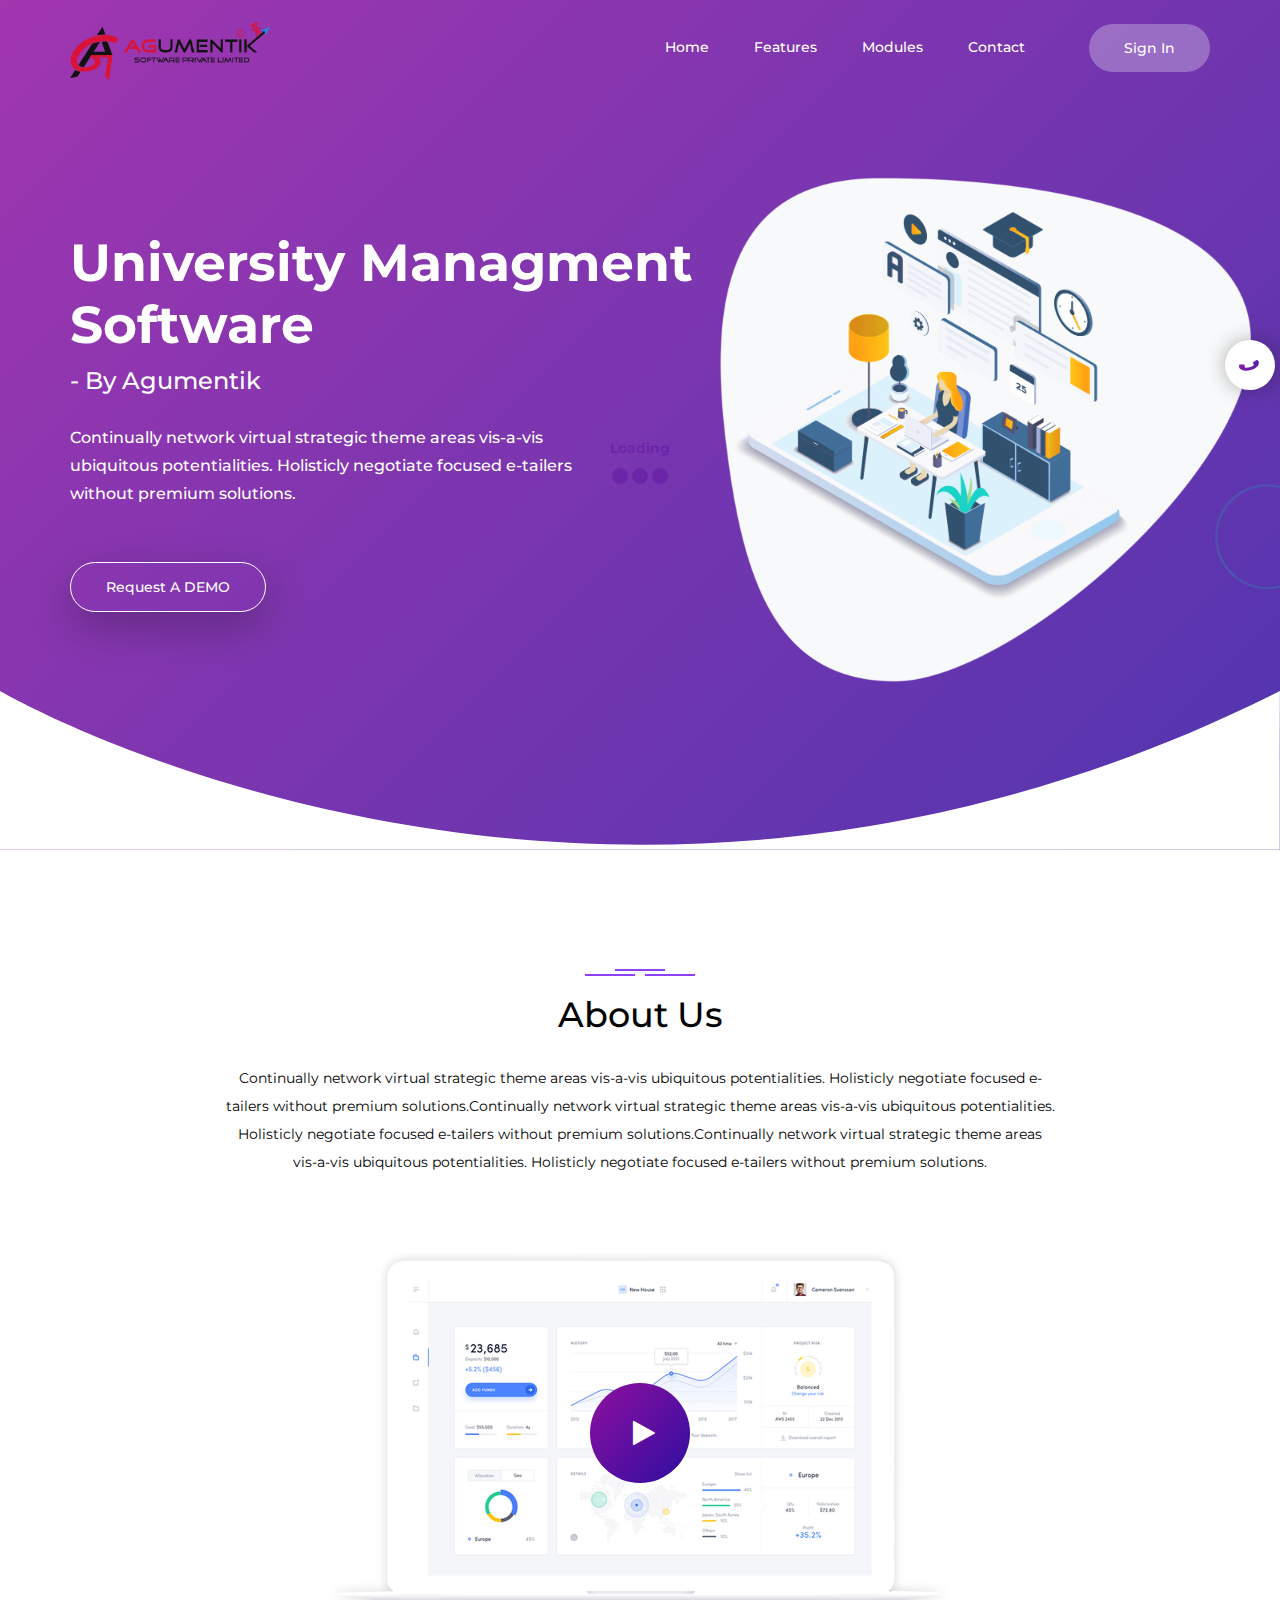
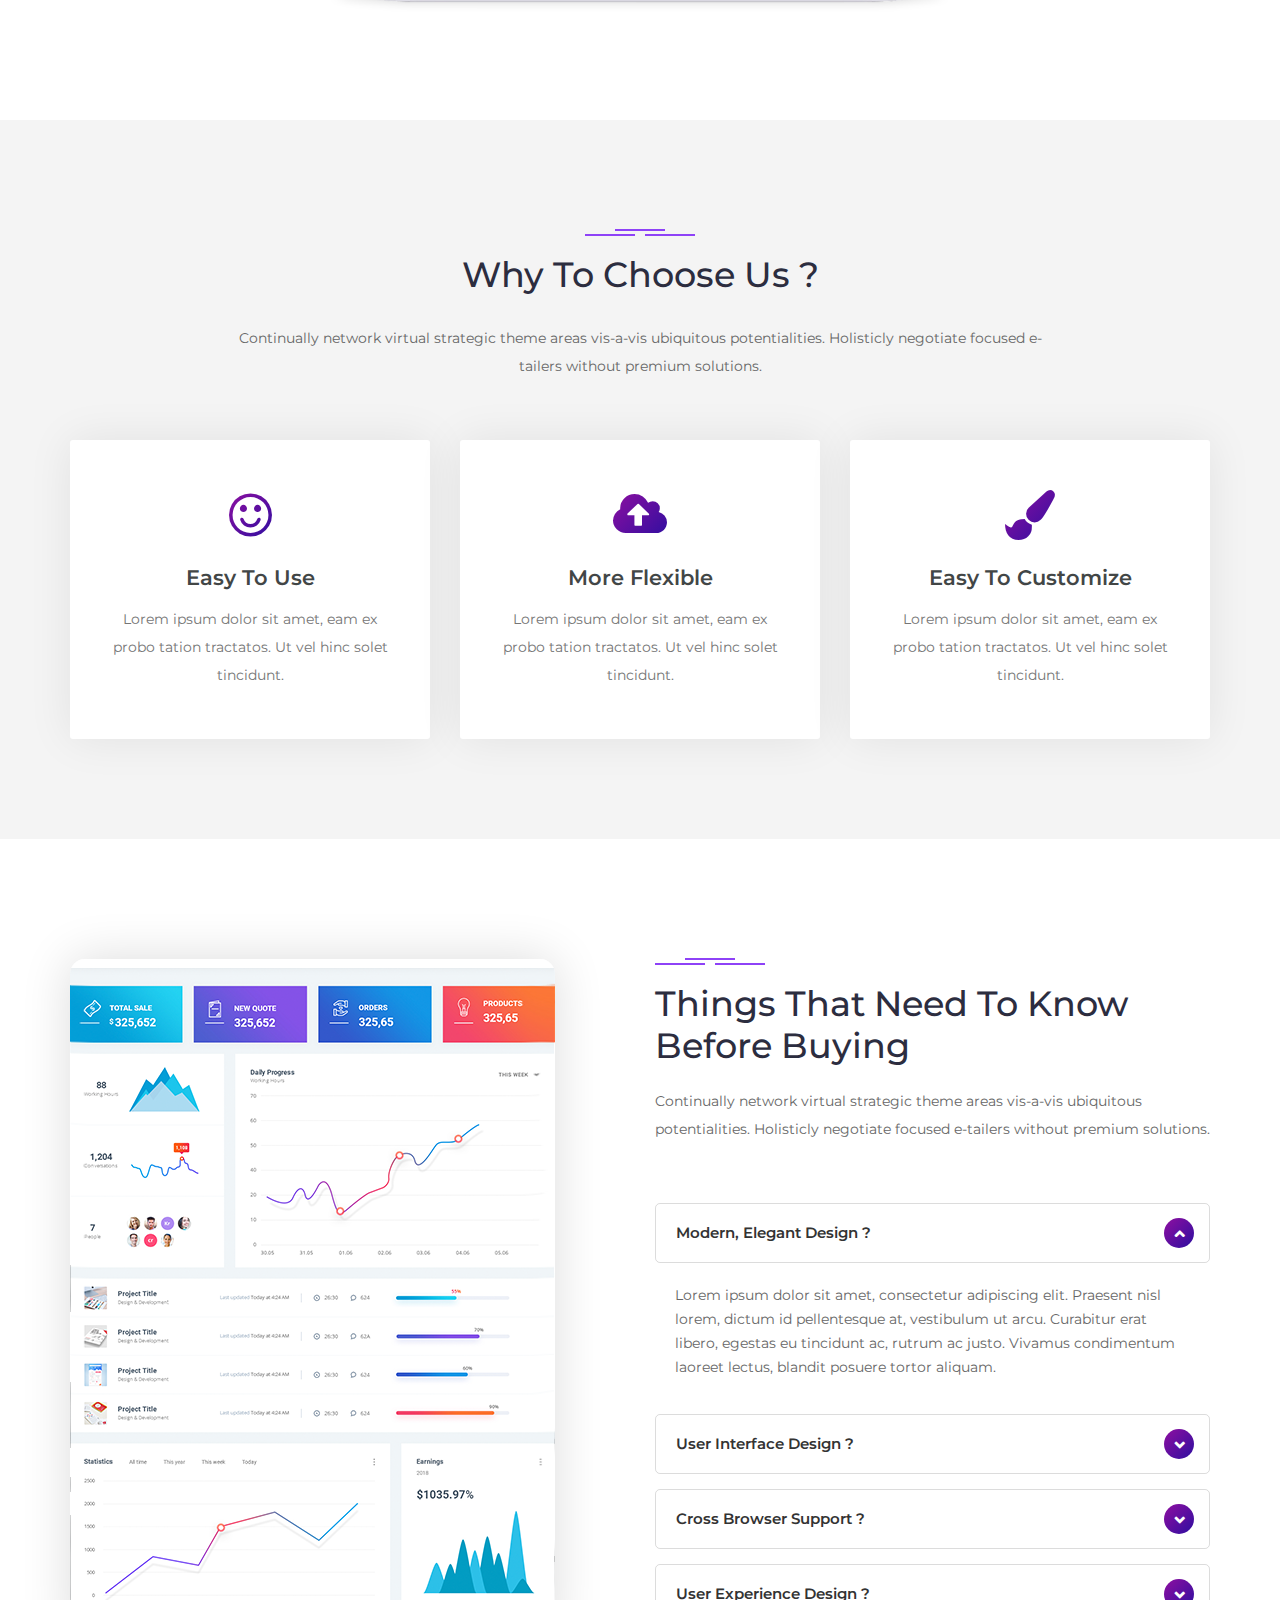
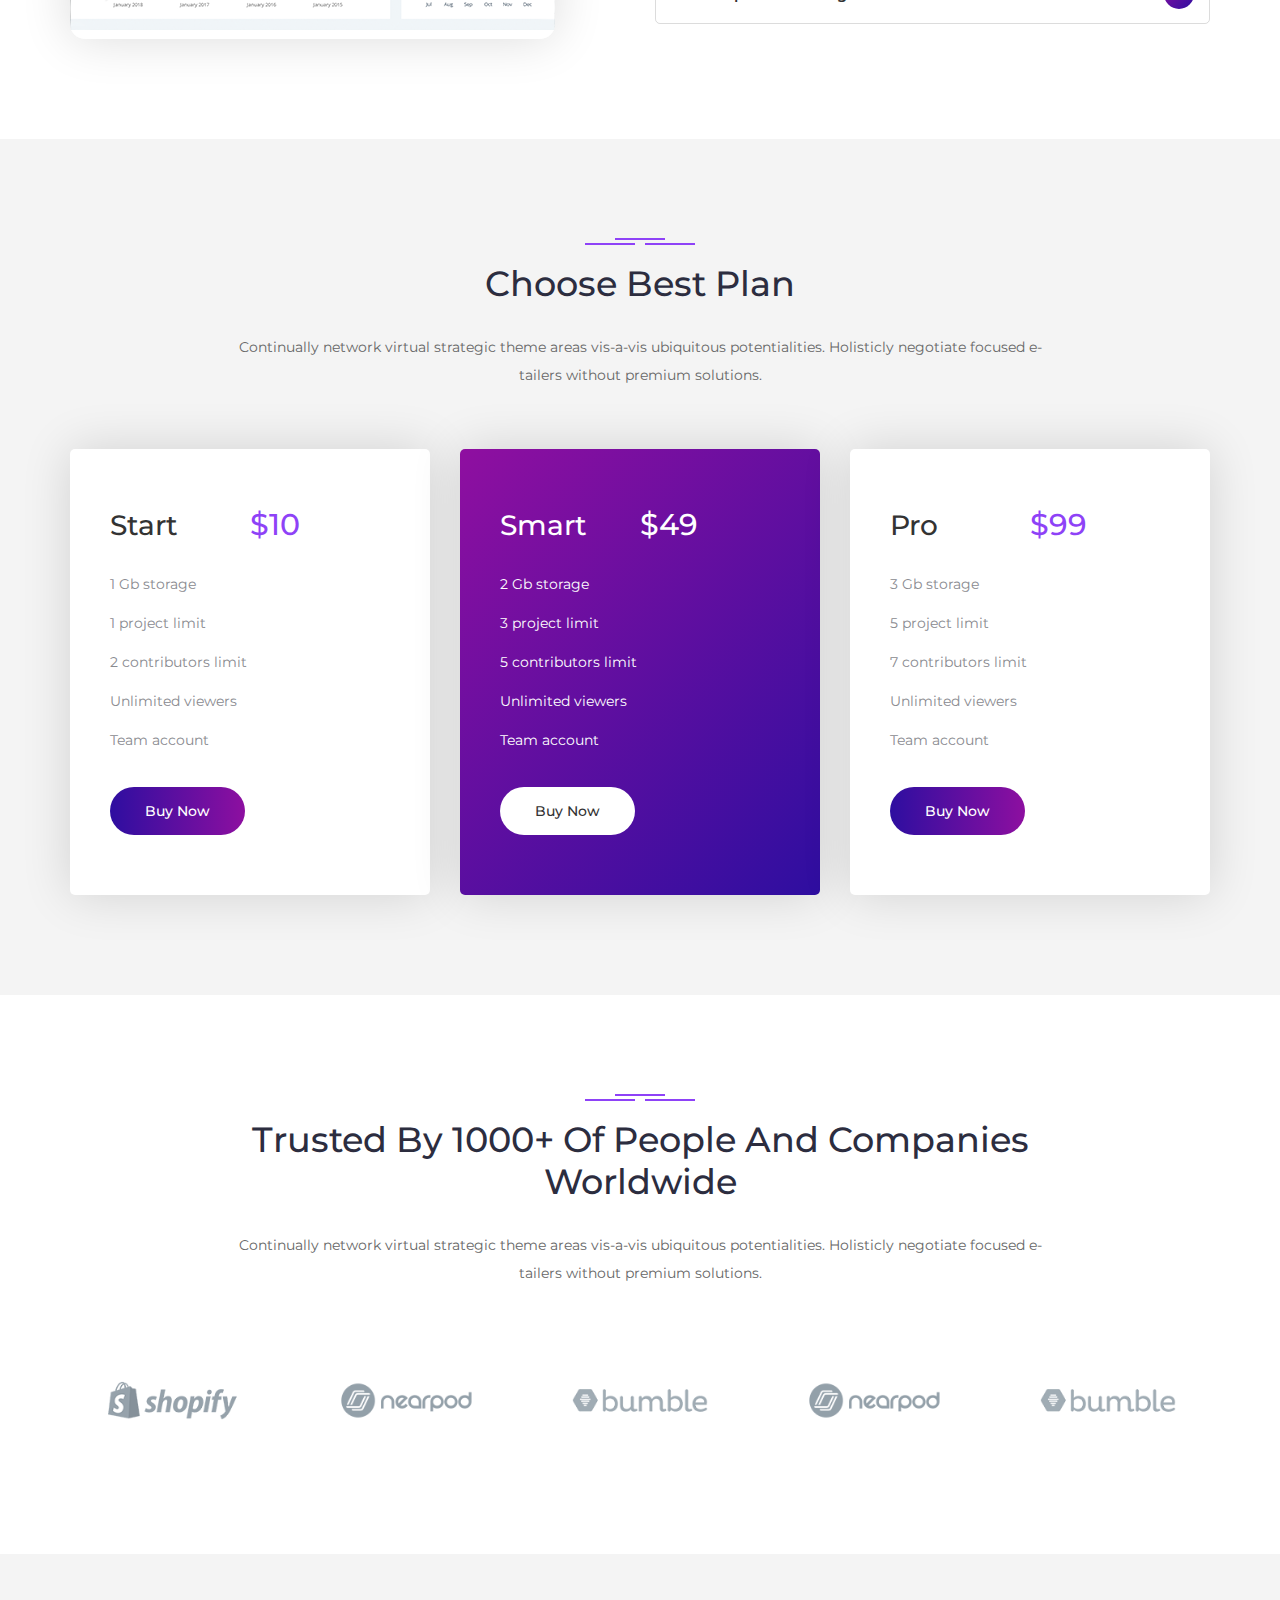
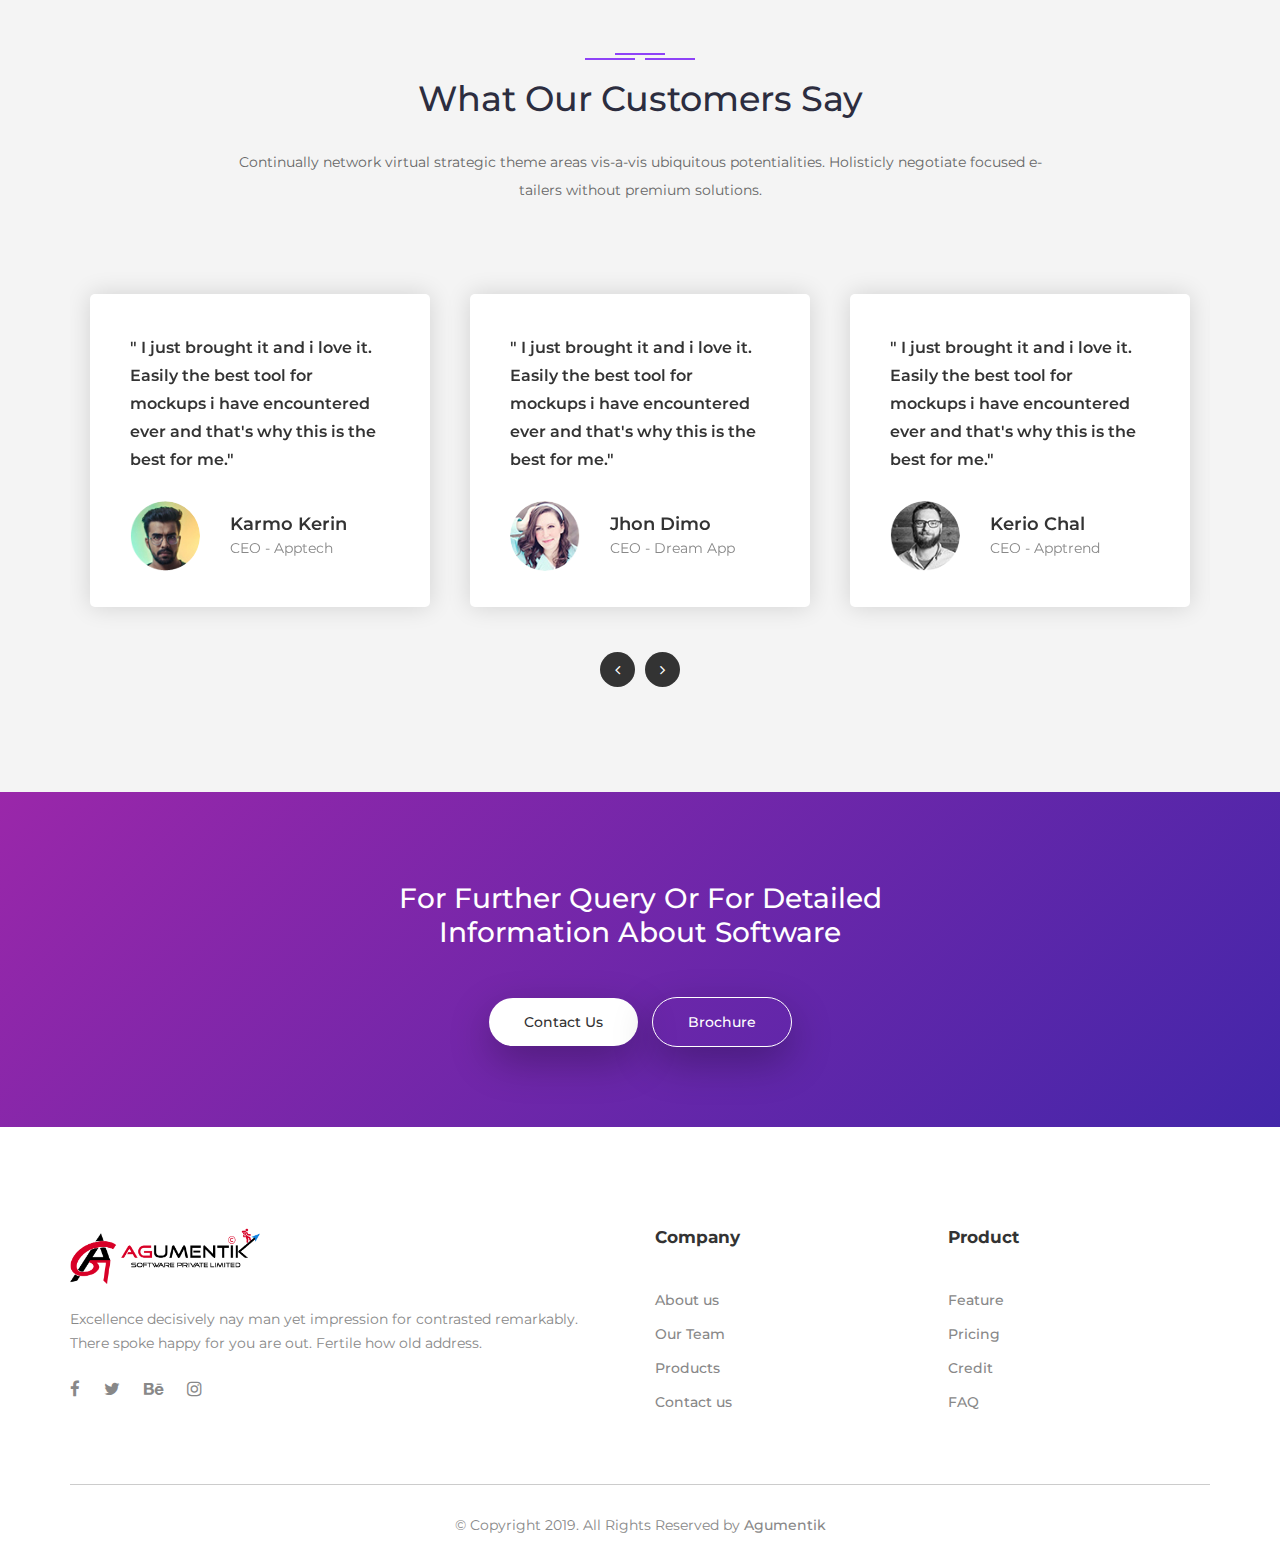
==== index.html @ 4afc2098 "third day" ====
<!DOCTYPE html>
<html>

<head>
	<!-- Meta Tag -->
    <meta charset="utf-8">
    <meta http-equiv="X-UA-Compatible" content="IE=edge">
	<meta name='copyright' content=''>
	<meta http-equiv="X-UA-Compatible" content="IE=edge">
    <meta name="viewport" content="width=device-width, initial-scale=1, shrink-to-fit=no">
	<!-- Title Tag  -->
    <title>Agumentik | Home</title>
	<!-- Favicon -->
	<link rel="icon" type="image/png" href="images/favicon.png">
	<!-- Web Font -->
	<link href="https://fonts.googleapis.com/css?family=Montserrat:300,400,500,600,700" rel="stylesheet">
	
	<!-- StyleSheet -->
	
	<!-- Bootstrap -->
	<link rel="stylesheet" href="css/bootstrap.css">
	<!-- Magnific Popup -->
    <link rel="stylesheet" href="css/magnific-popup.min.css">
	<!-- Font Awesome -->
    <link rel="stylesheet" href="css/font-awesome.css">
	<!-- Owl Carousel -->
    <link rel="stylesheet" href="css/owl-carousel.css">
	<!-- Slicknav -->
    <link rel="stylesheet" href="css/slicknav.min.css">
	<!-- Animat -->
    <link rel="stylesheet" href="css/animate.css">
	
	<!-- Apptrend StyleSheet -->
	<link rel="stylesheet" href="css/reset.css">
	<link rel="stylesheet" href="css/style.css">
    <link rel="stylesheet" href="css/responsive.css">

	<!-- Color CSS -->
		<link rel="stylesheet" href="css/color/color1.css">
		

		<link rel="stylesheet" href="#" id="colors">
		
	
</head>
<body class="js">
	
	<!-- Preloader -->
	<div class="spinner-wrapper">
		<div class="spinner">
			<h4>Loading</h4>
			<div class="bounce1"></div>
			<div class="bounce2"></div>
			<div class="bounce3"></div>
		</div>
	</div>
	<!-- End of preloader -->
	
	<!-- Apptrend Color Plate -->
	<div class="color-plate">
		<a class="icon"><i class="fa fa-phone" aria-hidden="true"></i></a>
		<h2><a href="">+9162458799</a> </h2>
		
	</div>
	<!-- /End Color Plate -->

	<!-- Header Area -->
	<header id="site-header" class="site-header">
		<!-- Header Bottom -->
		<div class="header-bottom">
			<div class="container">
				<div class="row">
					<div class="col-lg-3 col-md-3 col-12">
						<!-- Logo -->
						<div class="logo">
							<a href="index.html"><img src="images/logo2.png" alt="#" width="200"></a>
						</div>
						<!-- End Logo -->
						<div class="mobile-nav"></div>
					</div>
					<div class="col-lg-9 col-md-9 col-12">
						<!-- Main Menu -->
						<div class="main-menu">
							<nav class="navigation ">
								<ul class="nav menu">
									<li class="active"><a href="index.html">Home</a></li>
									<li><a href="features.html">Features</a></li>
									<li><a href="modules.html">Modules</a></li>
									<li><a href="contact.html">Contact</a></li>
								</ul>
							</nav>
							<a href="login.html" class="button">Sign in</a>
						</div>
						<!--/ End Main Menu -->
					</div>
				</div>
			</div>
		</div>
		<!--/ End Header Bottom -->
    </header>
	<!--/ End Header Area -->
	
	<!-- Hero Area -->
    <section id="hero-area" class="hero-area overlay">
		<div class="hero-main ">
		   <div class="container">
				<div class="row">
					<div class="col-12">
						<div class="hero-inner">
							<!-- Welcome Text -->
							<div class="welcome-text">	
								<h1>University Managment <br>Software</h1>
								<p>- By Agumentik</p><br>
								<p class="lp">Continually network virtual strategic theme areas vis-a-vis <br>ubiquitous
								potentialities. Holisticly negotiate focused e-tailers <br>without premium
								solutions.</p><br>
								<a href="#" class="button">Request a DEMO</a>
							</div>
							<!--/ End Welcome Text -->
							<!-- Hero Image -->
							<div class="hero-image">	
								<img src="images/Group66.png" width="700" alt="#">
							</div>
							<div class="hero-image-2">
								<img src="images/edu.png" width="400" alt="#">
							</div>
							<!--/ End Hero Image -->
						</div>
					</div>
				</div>
			</div>
		</div>
		<div class="curv-img">
            <svg version="1.1" id="Layer_1" xmlns="http://www.w3.org/2000/svg" xmlns:xlink="http://www.w3.org/1999/xlink" x="0px" y="0px" viewBox="0 0 1920 238" enable-background="new 0 0 1920 238" xml:space="preserve">
                <path fill="#ffffff" d="M0,0c0,0,888.955,518.735,1920,0c-0.5,149.535,0,238,0,238H0V0z"/>
            </svg>
        </div>
    </section>
    <!--/ End Hero Area -->
	
	<!-- Watch Video Area -->
	<section id="watch-video" class="watch-video overlay section" data-stellar-background-ratio="0.5">
		<div class="container">
			<div class="row">
				<div class="col-12">
					<div class="section-title">
						<span class="lines"></span>
						<h2>About Us</h2>
						<p>Continually network virtual strategic theme areas vis-a-vis ubiquitous
							potentialities. Holisticly negotiate focused e-tailers without premium
							solutions.Continually network virtual strategic theme areas vis-a-vis ubiquitous
							potentialities. Holisticly negotiate focused e-tailers without premium
							solutions.Continually network virtual strategic theme areas vis-a-vis ubiquitous
							potentialities. Holisticly negotiate focused e-tailers without premium
							solutions. </p>
					</div>
				</div>
			</div>
			<div class="row">
				<div class="col-12">
					<!-- Video Image -->
					<div class="video-image">
						<!-- Video Animation -->
						<div class="promo-video">
							<div class="waves-block">
								<div class="waves wave-1"></div>
								<div class="waves wave-2"></div>
								<div class="waves wave-3"></div>
							</div>
						</div>
						<!--/ End Video Animation -->
						<div class="video-play">
							<a href="https://www.youtube.com/watch?v=eyoDUiWZcPQ" class=" video-popup mfp-fade"><i
									class="fa fa-play"></i></a>
						</div>
						<img src="images/screen2.png" width="700" alt="#">
					</div>
					<!--/ End Video Image -->
				</div>
			</div>
		</div>
	</section>
	<!--/ End Watch Video Area -->
    <!-- Features Area -->
	<section id="features" class="features section">
		<div class="container">
			<div class="row">
				<div class="col-12">
					<div class="section-title">
						<span class="lines"></span>
						<h2>Why to Choose Us ?</h2>
						<p>Continually network virtual strategic theme areas vis-a-vis ubiquitous
						potentialities. Holisticly negotiate focused e-tailers without premium
						solutions. </p>
					</div>
				</div>
			</div>
			<div class="row">
				<!-- Single Feature -->
				<div class="col-lg-4 col-md-4 co-12">
					<div class="single-feature">
						<div class="feature-content">
							<div class="icon-one">
								<i class="fa fa-smile-o" aria-hidden="true"></i>
							</div>
							<h4>Easy To Use</h4>
							<p>Lorem ipsum dolor sit amet, eam ex probo tation tractatos. Ut vel hinc solet
							tincidunt.</p>
						</div>
						<div class="line"></div>
					</div>
				</div>
				<!-- /End Single Feature -->
				<!-- Single Feature -->
				<div class="col-lg-4 col-md-4 co-12">
					<div class="single-feature">
						<div class="feature-content">
							<div class="icon-two">
								<i class="fa fa-cloud-upload" aria-hidden="true"></i>
							</div>
							<h4>More Flexible</h4>
							<p>Lorem ipsum dolor sit amet, eam ex probo tation tractatos. Ut vel hinc solet
							tincidunt.</p>
						</div>
						<div class="line"></div>
					</div>
				</div>
				<!-- /End Single Feature -->
				<!-- Single Feature -->
				<div class="col-lg-4 col-md-4 co-12">
					<div class="single-feature">
						<div class="feature-content">
							<div class="icon-three">
								<i class="fa fa-paint-brush" aria-hidden="true"></i>
							</div>
							<h4>Easy To Customize</h4>
							<p>Lorem ipsum dolor sit amet, eam ex probo tation tractatos. Ut vel hinc solet
							tincidunt.</p>
						</div>
						<div class="line"></div>
					</div>
				</div>
				<!-- /End Single Feature -->
			</div>
		</div>
	</section>
	<!--/ End Features Area -->
	
	<!-- Start Faq Section -->
	<section id="faq" class="faq-area section faqw">
		<div class="container">
			<div class="row">
				
				<div class="col-lg-6 col-12">
					<div class="faq-img">
						<img src="images/faq-img.png" alt="#" class="faq-image">
					</div>
				</div>
				<div class="col-lg-6 col-12">
					<div class="section-title">
						<span class="lines"></span>
						<h2>Things that Need to know before Buying</h2>
						<p>Continually network virtual strategic theme areas vis-a-vis ubiquitous
							potentialities. Holisticly negotiate focused e-tailers without premium
							solutions. </p>
					</div>
					<!-- Faq Inner -->
					<div class="faq-area">
						<div class="faq-content">
							<div class="panel-group" id="accordion" role="tablist" aria-multiselectable="true">
								<div class="panel panel-default">
									<div class="faq-heading" id="FaqTitle1">
										<h4 class="faq-title">
											<a data-toggle="collapse" data-parent="#accordion" href="#faq1">Modern, Elegant
												Design ?</a>
										</h4>
									</div>
									<div id="faq1" class="panel-collapse collapse in show" role="tabpanel"
										aria-labelledby="FaqTitle1">
										<div class="faq-body">Lorem ipsum dolor sit amet, consectetur adipiscing elit.
											Praesent nisl lorem, dictum id pellentesque at, vestibulum ut arcu. Curabitur
											erat libero, egestas eu tincidunt ac, rutrum ac justo. Vivamus condimentum
											laoreet lectus, blandit posuere tortor aliquam.</div>
									</div>
								</div>
								<div class="panel panel-default">
									<div class="faq-heading" id="FaqTitle2">
										<h4 class="faq-title">
											<a class="collapsed" data-toggle="collapse" data-parent="#accordion"
												href="#faq2">User Interface Design ?</a>
										</h4>
									</div>
									<div id="faq2" class="panel-collapse collapse" role="tabpanel"
										aria-labelledby="FaqTitle2">
										<div class="faq-body">Lorem ipsum dolor sit amet, egestas eu tincidunt ac, rutrum ac
											justo. Vivamus condimentum laoreet lectus, blandit posuere tortor aliquam vitae.
											Curabitur molestie eros. blandit posuere tortor aliquam vitae. Curabitur
											molestie eros.</div>
									</div>
								</div>
								<div class="panel panel-default">
									<div class="faq-heading" id="FaqTitle3">
										<h4 class="faq-title">
											<a class="collapsed" data-toggle="collapse" data-parent="#accordion"
												href="#faq3">Cross Browser Support ?</a>
										</h4>
									</div>
									<div id="faq3" class="panel-collapse collapse" role="tabpanel"
										aria-labelledby="FaqTitle3">
										<div class="faq-body">Lorem ipsum dolor sit amet, consectetur adipiscing elit.
											Praesent nisl lorem, dictum id pellentesque at, vestibulum ut arcu. Curabitur
											erat libero, egestas eu tincidunt ac, rutrum ac justo. Vivamus condimentum
											laoreet lectus, blandit posuere tortor lectus, blandit posuere tortor aliquam
											vitae. Curabitur molestie eros.</div>
									</div>
								</div>
								<div class="panel panel-default">
									<div class="faq-heading" id="FaqTitle4">
										<h4 class="faq-title">
											<a class="collapsed" data-toggle="collapse" data-parent="#accordion"
												href="#faq4">User Experience Design ?</a>
										</h4>
									</div>
									<div id="faq4" class="panel-collapse collapse" role="tabpanel"
										aria-labelledby="FaqTitle4">
										<div class="faq-body">Lorem ipsum dolor sit amet, consectetur adipiscing elit.
											Praesent nisl lorem, dictum id pellentesque at, vestibulum ut arcu. Curabitur
											erat libero, egestas eu tincidunt ac, rutrum ac justo. Vivamus condimentum.
										</div>
									</div>
								</div>
							</div>
						</div>
					</div>
					<!-- /End Faq Inner -->
				</div>
			</div>
		</div>
	</section>
	<!-- /End Faq Section -->
	
	<!-- Start Pricing Area -->
	<section class="section pricing-area" id="pricing">
		<div class="container">
			<div class="pricing">
				<div class="row">
					<div class="col-12">
						<div class="section-title">
							<span class="lines"></span>
							<h2>Choose best plan</h2>
							<p>Continually network virtual strategic theme areas vis-a-vis ubiquitous
								potentialities. Holisticly negotiate focused e-tailers without premium
								solutions. </p>
						</div>
					</div>
				</div>
			
				<div class="row">
					<div class="col-lg-4 col-12">
						<div class="pricing__plan">
							<div class="pricing-top">
								<h3 class="pricing__title">Start</h3>
								<div class="pricing__values">
									<div class="pricing__value pricing__value--show">$10</div>
									
								</div>
							</div>
							<ul class="pricing__list">
								<li>1 Gb storage</li>
								<li>1 project limit</li>
								<li>2 contributors limit</li>
								<li>Unlimited viewers</li>
								<li>Team account</li>
							</ul>
							<div class="pricing-button ">
								<a href="#" class="button">Buy Now</a>
							</div>
						</div>
					</div>
					<div class="col-lg-4 col-12">
						<div class="pricing__plan active">
							<div class="pricing-top">
								<h3 class="pricing__title">smart</h3>
								<div class="pricing__values">
									<div class="pricing__value pricing__value--show">$49</div>
									
								</div>
							</div>
							<ul class="pricing__list">
								<li>2 Gb storage</li>
								<li>3 project limit</li>
								<li>5 contributors limit</li>
								<li>Unlimited viewers</li>
								<li>Team account</li>
							</ul>
							<div class="pricing-button ">
								<a href="#" class="button">Buy Now</a>
							</div>
						</div>
					</div>
					<div class="col-lg-4 col-12">
						<div class="pricing__plan">
							<div class="pricing-top">
								<h3 class="pricing__title">pro</h3>
								<div class="pricing__values">
									<div class="pricing__value pricing__value--show">$99</div>
									
								</div>
							</div>
							<ul class="pricing__list">
								<li>3 Gb storage</li>
								<li>5 project limit</li>
								<li>7 contributors limit</li>
								<li>Unlimited viewers</li>
								<li>Team account</li>
							</ul>
							<div class="pricing-button ">
								<a href="#" class="button">Buy Now</a>
							</div>
						</div>
					</div>
				</div>
			</div>
		</div>
	</section>
	<!-- /End Pricing Area -->

	<!-- Start Clients Area -->
	<div id="clients" class="clients section">
		<div class="container">
			<div class="row">
				<div class="col-12">
					<div class="section-title">
						<span class="lines"></span>
						<h2>Trusted by 1000+ of People and Companies Worldwide</h2>
						<p>Continually network virtual strategic theme areas vis-a-vis ubiquitous
							potentialities. Holisticly negotiate focused e-tailers without premium
							solutions. </p>
					</div>
				</div>
			</div>
			<div class="row">
				<div class="col-12">
					<div class="clients-slider">
						<!-- Single Client -->
						<div class="single-client">
							<a href="#" target="_blank"><img src="images/client-1.png" alt="#"></a>
						</div>
						<!--/ End Single Client -->
						<!-- Single Client -->
						<div class="single-client">
							<a href="#" target="_blank"><img src="images/client-2.png" alt="#"></a>
						</div>
						<!--/ End Single Client -->
						<!-- Single Client -->
						<div class="single-client">
							<a href="#" target="_blank"><img src="images/client-3.png" alt="#"></a>
						</div>
						<!--/ End Single Client -->
						<!-- Single Client -->
						<div class="single-client">
							<a href="#" target="_blank"><img src="images/client-2.png" alt="#"></a>
						</div>
						<!--/ End Single Client -->
						<!-- Single Client -->
						<div class="single-client">
							<a href="#" target="_blank"><img src="images/client-3.png" alt="#"></a>
						</div>
						<!--/ End Single Client -->
					</div>
				</div>
			</div>
		</div>
	</div>
	<!-- /End Clients Area -->
	
	<!-- Start Testimonials Section -->
	<section id="testimonials" class="section testimonials">
		<div class="container">
			<div class="row">
				<div class="col-12">
					<div class="section-title">
						<span class="lines"></span>
						<h2>What our Customers Say</h2>
						<p>Continually network virtual strategic theme areas vis-a-vis ubiquitous
							potentialities. Holisticly negotiate focused e-tailers without premium
							solutions. </p>
					</div>
				</div>
			</div>
			<div class="row">
				<div class="col-12">
					<div class="testimonial-slider owl-carousel">
						<!-- Single Testimonial -->
						<div class="single-testimonial">
							<p>" I just brought it and i love it. Easily the best tool for mockups i have encountered ever
								and that's why this is the best for me." </p>
							<div class="bottom">
								<img src="images/testi-1.jpg" alt="#">
								<h4 class="name">Karmo kerin<span>CEO - Apptech</span></h4>
							</div>
						</div>
						<!--/ End Single Testimonial -->
						<!-- Single Testimonial -->
						<div class="single-testimonial">
							<p>" I just brought it and i love it. Easily the best tool for mockups i have encountered ever
								and that's why this is the best for me." </p>
							<div class="bottom">
								<img src="images/testi-2.jpg" alt="#">
								<h4 class="name">Jhon Dimo<span>CEO - Dream app</span></h4>
							</div>
						</div>
						<!--/ End Single Testimonial -->
						<!-- Single Testimonial -->
						<div class="single-testimonial">
							<p>" I just brought it and i love it. Easily the best tool for mockups i have encountered ever
								and that's why this is the best for me." </p>
							<div class="bottom">
								<img src="images/testi-3.jpg" alt="#">
								<h4 class="name">kerio chal<span>CEO - Apptrend</span></h4>
							</div>
						</div>
						<!--/ End Single Testimonial -->
					</div>
				</div>
			</div>
		</div>
	</section>
	<!-- /End Testimonials Section -->

	<!-- Start Get App Area -->
    <section class="get-app section overlay">
        <div class="container">
            <div class="row">
                <div class="col-12">
                    <div class="get-content">
                        <h2>For further query or For detailed information about software</h2>
						<br><br>
						<div class="get-button">
							<a href="contact.html" class="button ">Contact Us</a>
							<a href="#" class="button primary">Brochure</a>
						</div>
					
                    </div>
                </div>
            </div>
        </div>
    </section>
    <!-- /End Get App area -->
	
	<!-- Start Footer Area -->
	<footer class="footer">
		<!-- Footer Top -->
		<div class="footer-top ">
			<div class="container">
				<div class="row">
					<div class="col-lg-6 col-md-4 col-12">
						<!-- Single Widget -->
						<div class="single-footer f-about">
							<div class="logo">
								<a href="index.html"><img src="images/logo2.png" width="190" alt="#"></a>
							</div>
							<p class="text">Excellence decisively nay man yet impression for contrasted remarkably. There spoke happy for you are out. Fertile how old address.</p>
							<!-- Social -->
							<ul class="social">
								<li class="active"><a href="#"><i class="fa fa-facebook-f"></i></a></li>
								<li><a href="#"><i class="fa fa-twitter"></i></a></li>
								<li><a href="#"><i class="fa fa-behance"></i></a></li>
								<li><a href="#"><i class="fa fa-instagram"></i></a></li>
							</ul>
							<!-- End Social -->
						</div>
						<!-- End Single Widget -->
					</div>
					
					<div class="col-lg-3 col-md-2 col-6">
						<!-- Single Widget -->
						<div class="single-footer f-link">
							<h3>Company</h3>
							<ul>
								<li><a href="#">About us</a></li>
								<li><a href="#">Our Team</a></li>
								<li><a href="#">Products</a></li>
								<li><a href="#">Contact us</a></li>
							</ul>
						</div>
						<!-- End Single Widget -->
					</div>
					<div class="col-lg-3 col-md-2 col-6">
						<!-- Single Widget -->
						<div class="single-footer f-link">
							<h3>product</h3>
							<ul>
								<li><a href="#">Feature</a></li>
								<li><a href="#">Pricing</a></li>
								<li><a href="#">Credit</a></li>
								<li><a href="#">FAQ</a></li>
							</ul>
						</div>
						<!-- End Single Widget -->
					</div>
					
				</div>
				<!-- Copyright -->
				<div class="copyright">
					<div class="copyright-inner">
						<div class="row">
							<div class="col-12">
								<div class="copyright-content">
									<p>© Copyright 2019. All Rights Reserved by <a href="">Agumentik</a></p>
								</div>
							</div>
						</div>
					</div>
				</div>
				<!-- End Copyright -->
			</div>
		</div>
		<!-- End Footer Top -->
	</footer>
	<!-- /End Footer Area -->
 
	<!-- Jquery -->
    <script src="js/jquery.min.js"></script>
    <script src="js/jquery-migrate-3.0.0.js"></script>
	<script src="js/jquery-ui.min.js"></script>
	<!-- Popper JS -->
	<script src="js/popper.min.js"></script>
	<!-- Bootstrap JS -->
	<script src="js/bootstrap.min.js"></script>
	<!-- Color JS -->
	<script src="js/colors.js"></script>
	<!-- Steller JS -->
	<script src="js/steller.js"></script>
	<!-- Slicknav JS -->
	<script src="js/slicknav.min.js"></script>
	<!-- Owl Carousel JS -->
	<script src="js/owl-carousel.js"></script>
	<!-- Magnific Popup JS -->
	<script src="js/magnific-popup.js"></script>
	<!-- Waypoints JS -->
	<script src="js/waypoints.min.js"></script>
	<!-- Wow Min JS -->
	<script src="js/wow.min.js"></script>
	<!-- Jquery Counterup JS -->
	<script src="js/jquery-counterup.min.js"></script>
	<!-- Ytplayer JS -->
	<script src="js/ytplayer.min.js"></script>
	<!-- ScrollUp JS -->
	<script src="js/scrollup.js"></script>
    <!-- Onepage Nav JS-->
    <script src="js/onepage-nav.min.js"></script>
	<!-- Easing JS -->
	<script src="js/easing.js"></script>
	<!-- Google Map JS -->
	<script type="text/javascript" src="http://maps.google.com/maps/api/js?key=AIzaSyC0RqLa90WDfoJedoE3Z_Gy7a7o8PCL2jw"></script>
	<script src="js/gmap.min.js"></script>
	<script src="js/map-script.js"></script>
	<!-- Active JS -->
    <script src="js/active.js"></script>
		
</body>

</html>
---- css/owl-carousel.css ----
.owl-theme .owl-nav {
	text-align: center;
	-webkit-tap-highlight-color: transparent;
}
.owl-theme .owl-nav [class*='owl-'] {
    color: #FFF;
    font-size: 14px;
    margin: 5px;
    padding: 4px 7px;
    background: #D6D6D6;
    display: inline-block;
    cursor: pointer;
    border-radius: 3px; }
.owl-theme .owl-nav [class*='owl-']:hover {
    background: #869791;
    color: #FFF;
    text-decoration: none; }
.owl-theme .owl-nav .disabled {
    opacity: 0.5;
    cursor: default; 
}
.owl-theme .owl-nav.disabled + .owl-dots {
	margin-top: 10px; }

.owl-theme .owl-dots {
	text-align: center;
	-webkit-tap-highlight-color: transparent; }
.owl-theme .owl-dots .owl-dot {
    display: inline-block;
    zoom: 1;
    *display: inline; }
.owl-theme .owl-dots .owl-dot span {
    width: 10px;
    height: 10px;
    margin: 5px 7px;
    background: #D6D6D6;
    display: block;
    -webkit-backface-visibility: visible;
    transition: opacity 200ms ease;
    border-radius: 30px; }
.owl-theme .owl-dots .owl-dot.active span, .owl-theme .owl-dots .owl-dot:hover span {
    background: #869791; 
}

/* 
 *  Owl Carousel - Animate Plugin
 */
.owl-carousel .animated {
  -webkit-animation-duration: 1000ms;
  animation-duration: 1000ms;
  -webkit-animation-fill-mode: both;
  animation-fill-mode: both;
}
.owl-carousel .owl-animated-in {
  z-index: 0;
}
.owl-carousel .owl-animated-out {
  z-index: 1;
}
.owl-carousel .fadeOut {
  -webkit-animation-name: fadeOut;
  animation-name: fadeOut;
}

@-webkit-keyframes fadeOut {
  0% {
    opacity: 1;
  }

  100% {
    opacity: 0;
  }
}
@keyframes fadeOut {
  0% {
    opacity: 1;
  }

  100% {
    opacity: 0;
  }
}

/* 
 * 	Owl Carousel - Auto Height Plugin
 */
.owl-height {
  -webkit-transition: height 500ms ease-in-out;
  -moz-transition: height 500ms ease-in-out;
  -ms-transition: height 500ms ease-in-out;
  -o-transition: height 500ms ease-in-out;
  transition: height 500ms ease-in-out;
}

/* 
 *  Core Owl Carousel CSS File
 */
.owl-carousel {
  display: none;
  width: 100%;
  -webkit-tap-highlight-color: transparent;
  /* position relative and z-index fix webkit rendering fonts issue */
  position: relative;
  z-index: 1;
}
.owl-carousel .owl-stage {
  position: relative;
  -ms-touch-action: pan-Y;
}
.owl-carousel .owl-stage:after {
  content: ".";
  display: block;
  clear: both;
  visibility: hidden;
  line-height: 0;
  height: 0;
}
.owl-carousel .owl-stage-outer {
  position: relative;
  overflow: hidden;
  /* fix for flashing background */
  -webkit-transform: translate3d(0px, 0px, 0px);
}
.owl-carousel .owl-controls .owl-nav .owl-prev,
.owl-carousel .owl-controls .owl-nav .owl-next,
.owl-carousel .owl-controls .owl-dot {
  cursor: pointer;
  cursor: hand;
  -webkit-user-select: none;
  -khtml-user-select: none;
  -moz-user-select: none;
  -ms-user-select: none;
  user-select: none;
}
.owl-carousel.owl-loaded {
  display: block;
}
.owl-carousel.owl-loading {
  opacity: 0;
  display: block;
}
.owl-carousel.owl-hidden {
  opacity: 0;
}
.owl-carousel .owl-refresh .owl-item {
  display: none;
}
.owl-carousel .owl-item {
  position: relative;
  min-height: 1px;
  float: left;
  -webkit-backface-visibility: hidden;
  -webkit-tap-highlight-color: transparent;
  -webkit-touch-callout: none;
  -webkit-user-select: none;
  -moz-user-select: none;
  -ms-user-select: none;
  user-select: none;
}
.owl-carousel .owl-item img {
  display: block;
  width: 100%;
  -webkit-transform-style: preserve-3d;
}
.owl-carousel.owl-text-select-on .owl-item {
  -webkit-user-select: auto;
  -moz-user-select: auto;
  -ms-user-select: auto;
  user-select: auto;
}
.owl-carousel .owl-grab {
  cursor: move;
  cursor: -webkit-grab;
  cursor: -o-grab;
  cursor: -ms-grab;
  cursor: grab;
}
.owl-carousel.owl-rtl {
  direction: rtl;
}
.owl-carousel.owl-rtl .owl-item {
  float: right;
}

/* No Js */
.no-js .owl-carousel {
  display: block;
}

/* 
 * 	Owl Carousel - Lazy Load Plugin
 */
.owl-carousel .owl-item .owl-lazy {
  opacity: 0;
  -webkit-transition: opacity 400ms ease;
  -moz-transition: opacity 400ms ease;
  -ms-transition: opacity 400ms ease;
  -o-transition: opacity 400ms ease;
  transition: opacity 400ms ease;
}
.owl-carousel .owl-item img {
  transform-style: preserve-3d;
}

/* 
 * 	Owl Carousel - Video Plugin
 */
.owl-carousel .owl-video-wrapper {
  position: relative;
  height: 100%;
  background: #000;
}
.owl-carousel .owl-video-play-icon {
  position: absolute;
  height: 80px;
  width: 80px;
  left: 50%;
  top: 50%;
  margin-left: -40px;
  margin-top: -40px;
  background: url("owl.video.play.html") no-repeat;
  cursor: pointer;
  z-index: 1;
  -webkit-backface-visibility: hidden;
  -webkit-transition: scale 100ms ease;
  -moz-transition: scale 100ms ease;
  -ms-transition: scale 100ms ease;
  -o-transition: scale 100ms ease;
  transition: scale 100ms ease;
}
.owl-carousel .owl-video-play-icon:hover {
  -webkit-transition: scale(1.3, 1.3);
  -moz-transition: scale(1.3, 1.3);
  -ms-transition: scale(1.3, 1.3);
  -o-transition: scale(1.3, 1.3);
  transition: scale(1.3, 1.3);
}
.owl-carousel .owl-video-playing .owl-video-tn,
.owl-carousel .owl-video-playing .owl-video-play-icon {
  display: none;
}
.owl-carousel .owl-video-tn {
  opacity: 0;
  height: 100%;
  background-position: center center;
  background-repeat: no-repeat;
  -webkit-background-size: contain;
  -moz-background-size: contain;
  -o-background-size: contain;
  background-size: contain;
  -webkit-transition: opacity 400ms ease;
  -moz-transition: opacity 400ms ease;
  -ms-transition: opacity 400ms ease;
  -o-transition: opacity 400ms ease;
  transition: opacity 400ms ease;
}
.owl-carousel .owl-video-frame {
  position: relative;
  z-index: 1;
};
---- css/style.css ----
/*======================================
 01. Start Preloader CSS
========================================*/
.spinner-wrapper {
	position: fixed;
	z-index: 999999;
	top: 0;
	right: 0;
	bottom: 0;
	left: 0;
	background:#fff;
}
.spinner-wrapper h4{
	font-size:14px;
	background: linear-gradient(-45deg,#2e0ea0,#8f0fa0);
	background-clip: border-box;
	background-clip: border-box;
	-webkit-background-clip: text;
	-webkit-text-fill-color: transparent;
	margin-bottom:10px;
	-webkit-animation-delay: -0.16s;
	animation-delay: -0.16s;
}
.spinner {
	position: absolute;
	top: 50%; /* centers the loading animation vertically one the screen */
	left: 50%; /* centers the loading animation horizontally one the screen */
	width: 3.75rem;
	height: 1.25rem;
	margin: -0.625rem 0 0 -1.875rem; /* is width and height divided by two */ 
	text-align: center;
}
.spinner > div {
	display: inline-block;
	width: 1rem;
	height: 1rem;
	border-radius: 100%;
	background:linear-gradient(-45deg,#2e0ea0,#8f0fa0);
	-webkit-animation: sk-bouncedelay 1.4s infinite ease-in-out both;
	animation: sk-bouncedelay 1.4s infinite ease-in-out both;
}
.spinner .bounce1 {
	-webkit-animation-delay: -0.32s;
	animation-delay: -0.32s;
}

.spinner .bounce2 {
	-webkit-animation-delay: -0.16s;
	animation-delay: -0.16s;
}

@-webkit-keyframes sk-bouncedelay {
	0%, 80%, 100% { -webkit-transform: scale(0); }
	40% { -webkit-transform: scale(1.0); }
}

@keyframes sk-bouncedelay {
	0%, 80%, 100% { 
		-webkit-transform: scale(0);
		-ms-transform: scale(0);
		transform: scale(0);
	} 40% { 
		-webkit-transform: scale(1.0);
		-ms-transform: scale(1.0);
		transform: scale(1.0);
	}
}
/*======================================
 01. End Preloader CSS
========================================*/
/* Color Plate*/
.color-plate {
	position: fixed;
	width: 162px;
	background: #fff;
	z-index: 9999;
	top: 50%;
	margin-top: -120px;
	padding: 20px 10px 20px 25px;
	box-shadow: -3px 0px 50px -2px rgba(0,0,0,0.14);
	right: -162px;
	-moz-transition: all 0.4s ease;
	-webkit-transition: all 0.4s ease;
	transition: all 0.4s ease;
	border-radius:10px 0 0 10px;
}
.color-plate.active{
	right:0;
}
.color-plate .icon {
	position: absolute;
	left: -55px;
	background: #fff;
	width: 50px;
	height: 50px;
	top:50%;
	margin-top:-20px;
	text-align: center;
	line-height: 40px;
	font-size: 20px;
	color:#333;
	cursor:pointer;
	border-radius:100%;
	box-shadow: 0px 0px 20px #00000052;
	transform: rotate(-20deg);
}
.color-plate .icon i{
	transform: rotate(-40deg);
    font-size: 21px;
    padding-right: 11px;
    padding-top: 12px;
	background: linear-gradient(-45deg,#2e0ea0,#8f0fa0);
	background-clip: border-box;
	background-clip: border-box;
	-webkit-background-clip: text;
	-webkit-text-fill-color: transparent;
}
.color-plate h2 {
	font-size: 17px;
 
}
.color-plate span {
	width: 45px;
    height: 45px;
    border-radius: 0;
    display: inline-block;
    margin-right: 10px;
    text-align: center;
    margin-top: 7px;
    display: inline-block;
	cursor:pointer;
	-webkit-transition:all 0.4s ease;
	-moz-transition:all 0.4s ease;
	transition:all 0.4s ease;
}
.color-plate span:hover{
	cursor:pointer;
	border-radius:100%;
}

/* End Color Plate */

#scrollUp {
	right: 10px;
	z-index: 33;
	bottom: 10px;
	text-align: center;
}
#scrollUp i{
	height: 45px;
    width: 45px;
    line-height: 43px;
	background:transparent;
    background: linear-gradient(-45deg,#2e0ea0,#8f0fa0);
    border-radius: 100%;
	font-size: 30px;
	-webkit-transition: all 500ms ease;
    -moz-transition: all 500ms ease;
    transition: all 500ms ease;
	display:block;
	color: #fff;
	box-shadow: 0px 4px 19px #00000038;
}
#scrollUp i:hover{
	background:#fff;
	color:#333;
}

/*======================================
 02. Start Header CSS
========================================*/
.site-header {
	position: relative;
}
.site-header .logo{
	margin-top:20px;
}
.site-header .header-bottom {
	width: 100%;
	z-index: 333;
	position:absolute;
	width:100%;
	
}
/* Main Menu */
.site-header .main-menu {
	background:transparent;
	z-index: 99;
	text-align: center;
	position:relative;
}
.site-header .main-menu .button {
	position: absolute;
	right: 0;
	background: #ffffff47;
	color: #fff;
	border-radius: 30px;
	top: 24px;
}
.site-header .main-menu .button:before{
	display:none;
}
.site-header .main-menu .button:hover{
	background:#fff;
	color:#333;
}
.site-header .navigation {
	display: inline-block;
	float: right;
	margin-right: 140px;
}
.site-header .nav li{
	position:relative;
	margin-right:45px;
}
.site-header .nav li a {
	color: #fff;
	font-size: 14px;
	text-transform: capitalize;
	display: inline-block;
	font-weight: 500;
	position: relative;
	padding: 35px 0;
}
.site-header .nav li a i{
	margin-left:10px;
	font-size:15px;
	-webkit-transition:all 0.4s ease;
	-moz-transition:all 0.4s ease;
	transition:all 0.4s ease;
}
.site-header .nav li:hover a i{
	transform:rotate(180deg);
}
/* Header Sticky */
.site-header.sticky .header-bottom{
	position:fixed;
	z-index:999;
	top:0;
	left:0;
	bottom:initial;
	-webkit-transition:all 0.4s ease;
	-moz-transition:all 0.4s ease;
	transition:all 0.4s ease;
	animation: fadeInDown 0.5s both 0.5s;
	box-shadow:0px 0px 13px #00000054;
}
.site-header.sticky .nav li a{
	padding:25px 0px;
}
.site-header.sticky .main-menu .button {
	top: 14px;
}
.site-header.sticky .logo {
	margin-top:15px;
}
.site-header.sticky .nav li .dropdown {
	top: 74px;
}
/*======================================
   End Header CSS
========================================*/  

/*======================================
   03. Start Hero Area CSS
========================================*/  
.hero-area {
	position: relative;
	background-image: url(images/hero-bg1.jpg);
	background-position: center;
	background-repeat: no-repeat;
	background-size: cover;
	width: 100%;
	height: 850px;
	overflow:visible;
}
.hero-area.overlay:before{
	background:linear-gradient(-45deg,#2e0ea0,#8f0fa0);
	opacity:0.9;
}
.curv-img {
    position: absolute;
    width: 100%;
    bottom: 0px;
    z-index: 0;
}
.curv-img svg {
    display: block;
}
.hero-area .hero-inner {
	
	margin: 232px 0;
}
.hero-area .welcome-text h1 {
	font-size: 52px;
	color: #fff;
	text-transform: capitalize;
}
.hero-area .welcome-text p {
	color: #fff;
	font-size: 24px;
	margin-top:10px;
	font-weight: 500;
}
.hero-area .welcome-text .lp {
	color: #fff;
	font-size: 16px;
	margin-top:5px;
	font-weight: 500;
}
.hero-area .welcome-text .button {
	margin-top: 30px;
	color: #fff;
	background: transparent;
	border:1px solid #fff;
	box-shadow: 0px 15px 41px #00000047;
	
}
.hero-area .welcome-text .button:hover{
	box-shadow:none;
	background:#fff;
	color:#333;
}
.hero-area .hero-image{
	position: relative;
	margin-top: -435px;
	margin-left: 57%;
	width: 600px !important;
    z-index: 100;
}
.hero-area .hero-image-2{
	position: relative;
	margin-top: -470px;
	margin-left: 58%;
    z-index: 100;
}
.hero-area .hero-image img {
	border-radius: 20px;
}

/*======================================
   End Hero Area CSS
========================================*/ 
/*======================================
   04. Start Watch Video CSS
========================================*/
.watch-video {
	background-image: url('images/video-bg.jpg');
	background-size: cover;
	background-repeat: no-repeat;
	padding: 120px 0;
	height:700px;
	margin-bottom:170px;
}
.watch-video .section-title{
	z-index:9;
	position:relative;
}
.watch-video .section-title h2{
	color: #000000;;
}
.watch-video .section-title p{
	color:#000000;
}
.watch-video .section-title .lines{
    background: #8e42f7;
}
.watch-video .section-title .lines:before{
    background: #8e42f7;
}
.watch-video .section-title .lines:after{
    background: #8e42f7;
}

.watch-video:after{
	position:absolute;
	content:"";
	left:0;
	top:0;
	background-image:url('images/shape4.png');
	background-size:cover;
	background-position:center;
	background-repeat:no-repeat;
	height:247px;
	width:100%;
	
}
.watch-video .video-image{
	text-align:center;
	position:relative;
}
.watch-video .video-image .video-play{
	position:absolute;
	left:50%;
	top:50%;
	margin-left:-50px;
	margin-top:-50px;
}
.watch-video .video-image .video-play a {
	height: 100px;
	width: 100px;
	line-height: 100px;
	display: block;
	color: #fff;
	background:linear-gradient(-45deg,#2e0ea0,#8f0fa0);
	text-align: center;
	border-radius: 100%;
	font-size: 28px;
	padding-left: 7px;
}
.watch-video .video-image .waves-block .waves {
	position: absolute;
	width: 200px;
	height: 200px;
	background: #8e42f794;
	opacity: 0;
	-ms-filter: "progid:DXImageTransform.Microsoft.Alpha(Opacity=0)";
	border-radius: 100%;
	-webkit-animation: waves 3s ease-in-out infinite;
	animation: waves 3s ease-in-out infinite;
	left: 50%;
	margin-left: -100px;
	top: 50%;
	margin-top: -100px;
}
.watch-video .video-image .waves-block .wave-1 {
    -webkit-animation-delay: 0s;
    animation-delay: 0s;
}
.watch-video .video-image .waves-block .wave-2 {
    -webkit-animation-delay: 1s;
    animation-delay: 1s;
}
.watch-video .video-image .waves-block .wave-3 {
    -webkit-animation-delay: 2s;
    animation-delay: 2s;
}
/*======================================
  End Watch Video CSS
========================================*/ 

/*======================================
   05. Start Features CSS
========================================*/
.features{
	
	padding-top: 110px;
	padding-bottom:100px;
	background-color: #F4F4F4;
}
.features .single-feature {
	position:relative;
	padding: 50px 40px;
	box-shadow: 0px 0px 45px #00000014;
	background-color: #fff;
	border-radius: 3px;
	overflow:hidden;
	text-align:center;
}
.features .feature-content i {
	font-size: 50px;
	z-index:1;
	background:linear-gradient(-45deg,#2e0ea0,#8f0fa0);
    background-clip: border-box;
	background-clip: border-box;
	-webkit-background-clip: text;
	-webkit-text-fill-color: transparent;
}
.features .feature-content h4 {
	margin: 25px 0 15px 0;
	font-weight: 600;
	font-size: 21px;
}
.features .feature-content p{}
/*======================================
   End Features CSS
========================================*/

/*=============================
	06. Start FAQ CSS
===============================*/
.faq-area{
	background:#fff;
	overflow:hidden;
	
	position:relative;
}
.faqw{
	padding-top: 120px;
}
.faq-area .section-title{
	text-align:left;
	padding:0;
}
.faq-area .section-title .lines {
	left:30px;
}
.faq-area .section-title h2{
	margin-bottom:20px;
}
.faq-area .faq-image{
	box-shadow: 0px 0px 50px #00000024;
	border-radius:15px;
}
.faq-area .section-title h2:after{
	left:0;
	margin-left:0px;
}
/* Faq Area */
.faq-area .panel-group{
	margin: 0;
	text-align:left;
}
.faq-area .panel {
	background:transparent;
	-webkit-transition: all 0.4s ease;
	-moz-transition: all 0.4s ease;
	transition: all 0.4s ease;
	border-radius:0px;
}
.faq-area .panel-heading{
	background:none;
}
.faq-area .faq-title{
	border-radius:5px;
	border:1px solid #77777742;
}
.faq-area .faq-title a {
	font-size: 15px;
	position: relative;
	color: #333;
	width: 100%;
	display: block;
	font-weight: 600;
	padding: 20px;
	background:transparent;
	border-radius: 0px;
}
.faq-area .faq-title a::before {
	content: "\f077";
	font-family: "Fontawesome";
	top: 50%;
	margin-top: -15px;
	right: 15px;
	position: absolute;
	background:linear-gradient(-45deg,#2e0ea0,#8f0fa0);
	width: 30px;
	height: 30px;
	line-height: 32px;
	color: #fff;
	border-radius: 100%;
	text-align: center;
	font-size: 11px;
}
.faq-area .panel .faq-title a {
	text-decoration: none;
	border-color:transparent;
}
.faq-area .panel .faq-title a.collapsed {
	color: #333;
	background:transparent;
	text-decoration: none;
	border-color: transparent;
}
.faq-area .faq-title a.collapsed:before {
	content: "\f078";
	font-family: "Fontawesome";
	color: #fff;
	transition: all 0.4s ease;
	font-size: 11px;
	height: 30px;
	width: 30px;
	line-height: 32px;
	background:linear-gradient(-45deg,#2e0ea0,#8f0fa0);
	border-radius: 30px;
}
.faq-area .faq-body {
	padding:20px;
	color: #666;
	box-shadow: none;
	text-shadow: none;
	background:transparent;
	font-weight: 400;
	border-radius:0px;
}
.faq-area .panel-default {
	border: none;
	box-shadow: none;
	text-shadow: none;
	margin: 0 0 15px;
}
.faq-area .panel-default:last-child{
	margin:0;
}
/*=============================
	End FAQ Area CSS
===============================*/

/*===================================
	07. Start Pricing Table CSS
=====================================*/
.pricing-area{
	background:#f4f4f4;
}
.pricing{
	margin:0 auto;
	text-align: center;
}

.pricing__plan{       
	background-color:#fff;
	width:100%;  
	padding:60px 40px;	
	text-align:center;
	border-radius:5px;
	box-shadow: 0px 0px 50px #00000024;
}
.pricing__plan.active{       
	background:linear-gradient(-45deg,#2e0ea0,#8f0fa0);
}
.pricing-top{
	position:relative;
}
.pricing__title {
	font-size: 28px;
	font-weight: 500;
	margin: 0px;
	text-align: left;
	color: #333;
	text-transform: capitalize;
}
.pricing__plan.active .pricing__title{
	color:#fff;
}
.pricing__values {
	font-size: 30px;
	font-weight: 700;
	display: inline-block;
	text-align: right;
	color:#8f0fa0;
	z-index:9;
}
.pricing__plan.active .pricing__values{
	color:#fff;
}
.pricing__value span {
	display: inline-block;
	font-size: 14px;
	margin: 0px 0 0 0;
	color:#333;
}
.pricing__plan.active .pricing__value span{
	color:#fff;
}
.pricing__value {
	position: absolute;
	top: 4px;
	font-size: 30px;
	font-weight: 500;
}
.pricing__value--hidden{
	display:none;
}
.pricing__value--show{
	-webkit-animation: showToY 0.6s forwards;
	animation: showToY 0.6s forwards;
}
.pricing__value--hide{
	-webkit-animation: fadeToY 0.6s forwards;
	animation: fadeToY 0.6s forwards;
}
@keyframes fadeToY {
	0% {
		opacity: 1;
		-webkit-transform: translateY(0);
		transform: translateY(0);
	}
	100% {
		opacity: 0;
		-webkit-transform: translateY(80%);
		transform: translateY(80%);
	}
}
@-webkit-keyframes fadeToY {
	0% {
		opacity: 1;
		-webkit-transform: translateY(0);
		transform: translateY(0);
	}
	100% {
		opacity: 0;
		-webkit-transform: translateY(80%);
		transform: translateY(80%);
	}
}
@keyframes showToY {
	0% {
		opacity: 0;
		-webkit-transform: translateY(-80%);
		transform: translateY(-80%);
	}
	100% {
		opacity:1;
		-webkit-transform: translateY(0);
		transform: translateY(0);
	}
}
@-webkit-keyframes showToY {
	0% {
		opacity: 0;
		-webkit-transform: translateY(-80%);
		transform: translateY(-80%);
	}
	100% {
		opacity:1;
		-webkit-transform: translateY(0);
		transform: translateY(0);
	}
}
.pricing__list {
	padding: 0;
	list-style: none;
	margin-bottom:15px;
	margin-top:5px;
}
.pricing__list li {
	text-align:left;
	line-height:24px;
	color:#898a8f;
	display:block;
	margin-bottom:15px;
}
.pricing__plan.active .pricing__list li{
	color:#fff;
}
.pricing__list li:last-child{
	margin-bottom:0px;
}
.pricing__signup{
	
}
.pricing-button{
	text-align:left;
	
}
.pricing-button .button{
	color:#fff;
	margin-top:20px;
}
.pricing__plan.active .pricing-button .button{
	color:#333;
	background:#fff;
}
.pricing__plan.active .pricing-button .button:hover{
	background:#ffffff57;
	color:#fff;
}
/*=============================
	End Pricing Table CSS
===============================*/

/*======================================
08. Start Clients CSS
========================================*/
.clients {
	background: #ffffff;;
}
.clients .single-client {
	border: 1px solid transparent;
	padding: 20px;
	text-align: center;
}
.clients .single-client img{
	width:auto;
	opacity:0.7;
	display:inline-block;
}
.clients .single-client:hover img{
	opacity:1;
}
/*======================================
   End Clients CSS
========================================*/


/*===================================
	09. Start Testimonials CSS
=====================================*/
.testimonials{
	background:#f4f4f4;
	position:relative;
}
.testimonials .single-testimonial {
	text-align: left;
	background:#f9f9f9;
	padding: 40px 40px 50px 40px;
	margin: 5px;
	margin-bottom: 27px;
	border-radius:0px;
	box-shadow: 0px 0px 5px #0000001a;
	-webkit-transition:all 0.4s ease;
	-moz-transition:all 0.4s ease;
	transition:all 0.4s ease;
	margin:30px 20px;
	box-shadow: 0px 0px 25px #00000024;
	background:#fff;
	border-radius:5px;
}
.testimonials .single-testimonial p {
	color: #333;
	font-size: 16px;
	font-weight: 600;
}
.testimonials .single-testimonial .bottom{
	position:relative;
	padding-left:100px;
	margin-top:40px;
}
.testimonials .single-testimonial img {
	height: 70px;
	width: 70px;
	border-radius: 100%;
	position: absolute;
	left: 0;
	top: -13px;
	-webkit-transition:all 0.4s ease;
	-moz-transition:all 0.4s ease;
	transition:all 0.4s ease;
}
.testimonials .single-testimonial:hover img{
	transform:rotate(360deg);
}
.testimonials .single-testimonial .name{
	
	color:#333;
	font-weight:600;
	text-transform:capitalize;
	font-size:18px;
}
.testimonials .single-testimonial .name span{
	display:block;
	font-size:14px;
	color:#888;
	font-weight:400;
	margin-top:5px;
	text-transform:capitalize;
}
.testimonials .owl-theme .owl-nav {
	margin-top:10px;
}
.testimonials .owl-theme .owl-nav div{
	height:35px;
	width:35px;
	line-height:25px;
	font-size:15px;
	text-align:center;
	color:#fff;
	background:#333;
	border-radius:100%;
	border:1px solid transparent;
	-webkit-transition:all 0.4s ease;
	-moz-transition:all 0.4s ease;
	transition:all 0.4s ease;
}
.testimonials .owl-theme .owl-nav div:hover{
	border-color:#333;
	color:#333;
	background:transparent;
}
/*=============================
	/End Testimonials CSS
===============================*/


/*=============================
	07. Start Contributions CSS
===============================*/
.c-butions {
	background:#fff;
	padding:90px 0;
}
.c-butions .section-title{
	text-align:left;
	padding:0;
	padding-right:40px;
}
.c-butions .section-title .lines {
	height: 2px;
	width: 50px;
	text-align: center;
	display: inline-block;
	position: relative;
	top: -16px;
	left: 30px;
}
.c-butions .single-butions {
	position: relative;
	background: #fff;
	border: 1px solid #ddd;
	padding: 40px 20px 40px 85px;
	text-align: left;
	-webkit-transition: all 500ms ease;
    -moz-transition: all 500ms ease;
    transition: all 500ms ease;
	margin-top: 30px;
	border: none;
	box-shadow: 0px 0px 26px #00000017;
	border-radius: 8px;
}
.c-butions .single-butions:hover{
	border-color:transparent;
	background:linear-gradient(-45deg,#2e0ea0,#8f0fa0);
	cursor:pointer;
}
.c-butions .single-butions.active{
	border-color:transparent;
	background:linear-gradient(-45deg,#2e0ea0,#8f0fa0);
}
.c-butions .single-butions .number {
	font-weight: 700;
	font-size: 28px;
	color: #2c2d3f;
	-webkit-transition: all 500ms ease;
    -moz-transition: all 500ms ease;
    transition: all 500ms ease;
}
.c-butions .single-butions:hover .number{
	color:#fff;
}
.c-butions .single-butions.active .number{
	color:#fff;
}
.c-butions .single-butions .latter {
	color: #2c2d3f;
	-webkit-transition: all 500ms ease;
    -moz-transition: all 500ms ease;
    transition: all 500ms ease;
	font-weight: 700;
	font-size: 28px;
	margin-left: 5px;
}
.c-butions .single-butions:hover .latter{
	color:#fff;
}
.c-butions .single-butions.active .latter{
	color:#fff;
}
.c-butions .single-butions i {
	position: absolute;
	font-size: 35px;
	color: #c5c5c5;
	left: 30px;
	-webkit-transition: all 500ms ease;
    -moz-transition: all 500ms ease;
    transition: all 500ms ease;
}
.c-butions .single-butions:hover i{
	color:#fff;
}
.c-butions .single-butions.active i{
	color:#fff;
}
.c-butions .single-butions p{
	-webkit-transition: all 500ms ease;
    -moz-transition: all 500ms ease;
    transition: all 500ms ease;
}
.c-butions .single-butions:hover p{
	color:#fff;
}
.c-butions .single-butions.active p{
	color:#fff;
}
.c-butions .button {
	margin-top: 40px;
}
/*=============================
	End Contributions CSS
===============================*/

/*=================================
   07. Start App Features CSS
===================================*/
.app-features{
	background: #ffffff;;
}
.app-features .single-feature.content-left .feature-content{
	padding:0;
	padding-top: 33px;
	padding-right:65px;
}
.app-features .single-feature{
	margin-bottom:80px;
}
.app-features .single-feature:last-child{
	margin-bottom:0px;
}
.app-features .feature-image img {
	box-shadow: 0px 0px 50px #00000024;
	border-radius: 10px;
}
.app-features .feature-content {
	padding: 33px 0px 0px 35px;
}
.app-features .feature-content .title {
	font-size: 28px;
	font-weight: 500;
	margin-bottom: 12px;
}
.app-features .feature-content .link{
	margin-bottom:15px;
	display:block;
	color:#5f6fa3;
	font-weight:500;
}
.app-features .feature-content .title-p{
	margin-bottom:15px;
}

.app-features .button{
	color:#fff;
	margin-top:20px;
}
/*===============================
    End App Features CSS
=================================*/

/*=====================================
	08. Start Screenshots Area CSS
=======================================*/
.screenshots-area .section-title{
	padding:0;
	text-align:left;
}
.screenshots-area .section-title .lines {
	height: 2px;
	width: 50px;
	text-align: center;
	display: inline-block;
	position: relative;
	top: -16px;
	left: 30px;
}
.screenshots-area .section-title h2:after{
	left:0;
	margin-left:0px;
}
.screenshots-area .owl-theme .owl-nav {
	margin-top:10px;
}
.screenshots-area .owl-theme .owl-nav div{
	height:35px;
	width:35px;
	line-height:25px;
	font-size:15px;
	text-align:center;
	color:#fff;
	background:#333;
	border-radius:100%;
	border:1px solid transparent;
	-webkit-transition:all 0.4s ease;
	-moz-transition:all 0.4s ease;
	transition:all 0.4s ease;
}
.screenshots-area .owl-theme .owl-nav div:hover{
	border-color:#333;
	color:#333;
	background:transparent;
}
/*======================================
	End Start Screenshots Area CSS
========================================*/

/*======================================
  10. Start Team CSS
========================================*/  
.team .title-line{
	margin-bottom:40px;
}
.team .single-team {
	margin-top: 30px;
	position:relative;
	-webkit-transition: all 500ms ease;
    -moz-transition: all 500ms ease;
    transition: all 500ms ease;
	display: inline-block;
	overflow:hidden;
}
.team .single-team.overlay:before{
	background:linear-gradient(-45deg,#2e0ea0,#8f0fa0);
	opacity:0;
	visibility:hidden;
}
.team .single-team.overlay:hover:before{
	opacity:0.9;
	visibility:visible;
}
.team .single-team .image img{
	height:100%;
	width:100%;
}
.team .single-team .info-box {
	position: aba;
	position: absolute;
	top: 30px;
	left: 30px;
	opacity:0;
	visibility:hidden;
	-webkit-transition: all 500ms ease;
    -moz-transition: all 500ms ease;
    transition: all 500ms ease;
}
.team .single-team:hover .info-box{
	opacity:1;
	visibility:visible;
}
.team .single-team .info-box .name {
	display: block;
	font-size: 17px;
	color: #fff;
	font-weight: 500;
	margin-bottom: 3px;
}
.team .single-team .info-box .designation{
	color:#fff;
	font-size:13px;
}
.team .single-team .social-links {
	position: absolute;
	left: 30px;
	bottom: 30px;
	opacity:0;
	visibility:hidden;
	-webkit-transition: all 500ms ease;
    -moz-transition: all 500ms ease;
    transition: all 500ms ease;
}
.team .single-team:hover .social-links{
	opacity:1;
	visibility:visible;
}
.team .single-team .social-links .social li{
	display:inline-block;
	margin-right:10px;
}
.team .single-team .social-links .social li:last-child{
	margin-right:0px;
}
.team .single-team .social-links .social li a{
	color:#fff;
	display:block;
	font-size:16px;
}
.team .single-team .social-links .social li a:hover{
	color:#000;
}
.team .single-team .caption-box {
	background: #fff;
	padding: 17px 35px 15px 30px;
	position: absolute;
	left: 0;
	bottom: 30px;
	display:inline-block;
	-webkit-transition: all 500ms ease;
    -moz-transition: all 500ms ease;
    transition: all 500ms ease;
}
.team .single-team:hover .caption-box{
	left:-100%;
	opacity:0;
	visibility:hidden;
}
.team .single-team .caption-box .name{
	display: block;
	font-size: 17px;
	color: #333;
	font-weight: 500;
	margin-bottom: 3px;
}
.team .single-team .caption-box .designation{
	color:#333;
	font-size:13px;
}
/*======================================
  End Team CSS
========================================*/ 

/*=============================
	13. Start Work CSS
===============================*/
.work{
	background:#f9f9f9;
}
.work .single-work{
	text-align:center;
	position:relative;
	padding:10px 20px;
}
.work .single-work::before {
	position: absolute;
	content: "";
	right: -72px;
	top: 38px;
	height: 1px;
	width: 118px;
	background: #ddd;
}
.work .single-work.last::before{
	display:none;
}
.work .single-work .serial span{
	font-size:40px;
	color:#fff;
	position:absolute;
	left:50%;
	margin-left:-35px;
	top:0;
	height:70px;
	width:70px;
	line-height:70px;
	text-align:center;
	border-radius:100%;
	background:linear-gradient(-45deg,#2e0ea0,#8f0fa0);
}
.work .single-work h3{
	padding-top: 120px;
	color:#333;
	font-weight:600;
	font-size:21px;
}
.work .single-work p{
	margin-top:25px;
}
/*=============================
	End Work CSS
===============================*/

/*======================================
	14. Newsletter CSS
========================================*/  
.newsletter{
	background-image:url('images/newsletter-bg.jpg');
	background-size:cover;
	background-position:center;
	background-repeat:no-repeat;
}
.newsletter.overlay:before{
	background:linear-gradient(-45deg,#2e0ea0,#8f0fa0);
	opacity:0.9;
}
.newsletter .section-title .lines{
    background: #fff;
}
.newsletter .section-title .lines:before{
    background: #fff;
}
.newsletter .section-title .lines:after{
    background: #fff;
}
.newsletter .section-title h2 {
	margin-bottom: 12px;
	color: #fff;
}
.newsletter .section-title p {
	color: #fff;
}
.newsletter .subscribe-form{
	position:relative;
}
.newsletter .common-input {
	height: 60px;
	width: 100%;
	border:none;
	color: #333;
	box-shadow: none;
	text-shadow: none;
	border-radius: 30px;
	padding: 0px 35px;
	font-weight: 500;
	font-size: 14px;
	padding-right: 155px;
}
.newsletter .button {
	position: absolute;
	right: 0;
	top: 0;
	-webkit-transition: all 0.4s ease;
	-moz-transition: all 0.4s ease;
	transition: all 0.4s ease;
	height: 40px;
	top: 10px;
	right: 10px;
	box-shadow: 0px 10px 30px 0 rgba(124, 33, 255, 0.3);
}
.newsletter .button:hover{
	box-shadow:none;
}
/*======================================
	End Newsletter CSS
========================================*/  


/*======================================
   16. Start Blog CSS
========================================*/
.blog{
	background: #ffffff;;
}
.blog .single-news {
	background: #fff;
	border: 1px solid #eeeeee;
	overflow: hidden;
	position:relative;
	margin-top: 30px;
	-webkit-transition:all 0.8s ease;
	-moz-transition:all 0.8s ease;
	transition:all 0.8s ease;
}
.blog .single-news:hover {
	box-shadow: 0px 0px 15px #0000001a;
}
.blog .single-news img{
	width:100%;
	margin:0;
	padding:0;
	-webkit-transition:all 0.4s ease;
	-moz-transition:all 0.4s ease;
	transition:all 0.4s ease;
}
.blog .single-news .news-head{
	position:relative;
	overflow:hidden;
}
.blog .single-news:hover .news-head img{
	transform:scale(1.1)rotate(3deg);
	
}
.blog .single-news .news-body{
	padding:30px;
}
.blog .single-news .news-content {
	text-align: left;
	background: #fff;
	z-index: 99;
}
.blog .single-news .news-content .by {
	display: inline-block;
    margin: 0;
    margin-top: 5px;
    padding: 0;
    margin-bottom: 8px;
}
.blog .single-news .news-content .by span{
	margin-right:15px;
	color:#6f6f6f;
}
.blog .single-news .news-content .by span:last-child{
	margin-right:0px;
}
.blog .single-news .news-content .by span i{
	margin-right:5px;
	color:#6f6f6f;
}
.blog .single-news .news-body h2 {
	font-size: 18px;
	font-weight: 600;
	color: #333;
	margin-bottom: 16px;
	display:block;
}
.blog .single-news .news-body h2 a{
	text-decoration:none;
	
}
.blog .single-news .news-body h2:hover a{
	color:#8e42f7;
}
.blog .single-news .news-body .date {
	display: block;
	color:#8e42f7;
	position: relative;
	font-weight: 500;
	text-transform: capitalize;
}
.blog .single-news .news-body .text{
	color:#A1A1A1;
	margin-bottom:25px;
	line-height: 22px;
}
.blog .single-news .news-body .button {
	padding: 8px 25px;
	font-weight: 400;
	color:#fff;
}

/*======================================
   End Blog CSS
========================================*/


/*===================================
	17. Start Contact Us CSS
====================================*/
.hero-area-2 {
	position: relative;
	background-image: url(images/hero-bg1.jpg);
	background-position: center;
	background-repeat: no-repeat;
	background-size: cover;
	width: 100%;
	height: 450px;
	overflow:visible;
}
.hero-area-2.overlay:before{
	background:linear-gradient(-45deg,#2e0ea0,#8f0fa0);
	opacity:0.9;
}
.curv-img {
    position: absolute;
    width: 100%;
    bottom: 0px;
    z-index: 0;
}
.curv-img svg {
    display: block;
}
.hero-area-2 .hero-inner-2 {
	
	margin: 152px 0;
}
.hero-area-2 .welcome-text-2 h1 {
	font-size: 40px;
	color: #fff;
	text-transform: capitalize;
}

.contact-us{
	background:#fff;
}
/* Google Map */
#myMap {
	height: 615px;
	width: 100%;
	background: #fff;
}
.contact-us .padding-right{
	padding-right:0px;
}
.contact-us .padding-left{
	padding-left:0px;
}
.contact-us .heading-title {
	font-size: 25px;
	color: #333;
	text-transform: capitalize;
	margin-bottom: 30px;
}
.contact-us .contact-us-form {
	background:#fff;
	padding:60px;
	border: 1px solid #3333332b;
}
.contact-us .form-group {
	margin: 0;
	margin-bottom:15px;
}
.contact-us .form-group:last-child {
	margin-bottom:0px;
}
.contact-us .form-group input {
	height: 47px;
	width: 100%;
	display: block;
	color: #333;
	background: #fff;
	border: none;
	text-shadow: none;
	box-shadow: none;
	border: 1px solid #d3d3d36b;
	font-size: 14px;
	font-weight: 400;
	padding: 0px 20px;
	border-radius:3px;
}
.contact-us .form-group textarea{
	height:100px;
	width:100%;
	display:block;
	color:#333;
	background:#fff;
	border:none;
	text-shadow:none;
	box-shadow:none;
	border:1px solid #d3d3d36b;
	font-size: 14px;
	font-weight: 400;
	padding:20px;
	border-radius:3px;
}
.contact-us .form-group .button{
	height:45px;
	-webkit-transition:all 0.4s ease;
	-moz-transition:all 0.4s ease;
	transition:all 0.4s ease;
}
/* Contact Info */
.contact-us .contact-info{
	margin-top:40px;
}
.contact-us .contact-info .single-info {
	position: relative;
	padding-left: 65px;
	margin-bottom: 30px;
	border: 1px solid #3333332b;
	padding: 35px 35px;
	display: inline-block;
	width: 100%;
	text-align:center;
}
.contact-us .contact-info .single-info:last-child{
	margin-bottom:0px;
}
.contact-us .contact-info .single-info i {
	font-size: 30px;
	text-align: center;
	background: linear-gradient(-45deg,#2e0ea0,#8f0fa0);
	background-clip: border-box;
	background-clip: border-box;
	-webkit-background-clip: text;
	-webkit-text-fill-color: transparent;
	margin-bottom:20px;
}
.contact-us .contact-info .single-info h5 {
	color: #333;
	font-size: 19px;
	font-weight: 600;
	text-transform:capitalize;
}
.contact-us .contact-info .single-info p {
	font-size: 13px;
	text-transform: capitalize;
	color: #555;
	font-weight: 400;
	line-height: 21px;
	margin-top: 12px;
}
.contact-us .contact-newsletter {
	margin: 27px 0 15px 0;
}
.contact-us .subs-title {
	font-size: 15px;
	font-weight: 500;
	display: block;
	margin-bottom: 10px;
}
.contact-us .checkbox {
	text-align: left;
	margin: 0;
}
.contact-us .checkbox label {
	color: #333;
	position: relative;
	font-size: 14px;
	margin-right: 20px;
	padding-left: 17px;
}
.contact-us .checkbox label:hover{
	cursor:pointer;
}
.contact-us .checkbox label input{
	display:none;
}
.contact-us .checkbox label::before {
	position: absolute;
	content: "";
	left: -4px;
	top: 5px;
	width: 13px;
	height: 13px;
	border: 1px solid #8e42f7;
	border-radius: 30px;
}
.contact-us .checkbox label::after {
	position: absolute;
    content: "";
    left: 0;
    top: 0;
    width: 7px;
    height: 7px;
    background: #8e42f7;
    left: -1px;
    top: 8px;
    border-radius: 30px;
    opacity: 0;
    visibility: hidden;
    transform: scale(0);
    -webkit-transition: all 0.4s ease;
    -moz-transition: all 0.4s ease;
    transition: all 0.4s ease;
    display: block;
}
.contact-us .checkbox label.checked::after{
	opacity:1;
	visibility:visible;
	transform:scale(1);
}

/* Mail Success */
.mail-success{
	background:#f9f9f9;
}
.mail-success .mail-inner {
	text-align: center;
	position: relative;
	background: #fff;
	padding: 60px 50px;
	box-shadow: 0px 0px 50px #00000024;
	border-radius:5px;
}
.mail-success .mail-inner i{
	height:70px;
	width:70px;
	line-height:70px;
	text-align:center;
	font-size:30px;
	color:#fff;
	background:linear-gradient(-45deg,#2e0ea0,#8f0fa0);
	position:absolute;
	left:50%;
	margin-left:-35px;
	top:-35px;
	border-radius:100%;
}
.mail-success .mail-inner h2 {
	font-size: 31px;
	font-weight: 500;
	margin-bottom: 20px;
}
.mail-success .mail-inner p {
	margin-bottom: 20px;
	line-height: 22px;
}
.mail-success .mail-inner .button{
	color:#fff;
}

/*=============================
	End Contact Us CSS
===============================*/

/*=============================
	18. Start Get App CSS
===============================*/
.get-app{
	text-align:center;
	background-image:url('images/video-bg.jpg');
	background-size:cover;
	background-position:center;
	background-repeat:no-repeat;
	overflow:hidden;
}
.get-app.section{
	padding:90px 0 0 0;
	padding-bottom: 80px;
}
.get-app.overlay:before{
	background:linear-gradient(-45deg,#2e0ea0,#8f0fa0);
	opacity:0.9;
}
.get-app .get-content {
	text-align: center;
	padding: 0px 265px;
}
.get-app .get-content h2{
	font-size: 28px;
	text-transform: capitalize;
	font-weight: 500;
	color:#fff;
}

.get-app .get-content .get-button{}
.get-app .get-content .button{
	margin-right:10px;
	background:#fff;
	color:#333;
	box-shadow: 0px 15px 41px #00000047;
}
.get-app .get-content .button:hover{
	background:#fff;
	color:#333;
	box-shadow:none;
}
.get-app .get-content .button.primary{
	background:transparent;
	color:#fff;
	border:1px solid #fff;
	box-shadow: 0px 15px 41px #00000047;
}
.get-app .get-content .button.primary:hover{
	box-shadow:none;
}
.get-app .get-content .button:last-child{
	margin-right:0px;
}
.get-app .get-content img{
	margin-top:65px;
	box-shadow: 0px 11px 80px #00000021;
	border-radius:15px 15px 0 0;
}
/*=============================
	End Get App CSS
===============================*/

/*======================================
  19. Start 404 Error CSS
========================================*/ 
.error{
	background:#f9f9f9;
}
.error .error-inner {
	text-align: center;
	position: relative;
	background: #fff;
	padding: 60px 50px;
	box-shadow: 0px 0px 50px #00000024;
	border-radius:5px;
}
.error .error-inner i{
	height:70px;
	width:70px;
	line-height:70px;
	text-align:center;
	font-size:30px;
	color:#fff;
	background:linear-gradient(-45deg,#2e0ea0,#8f0fa0);
	position:absolute;
	left:50%;
	margin-left:-35px;
	top:-35px;
	border-radius:100%;
}
.error .error-inner h2 {
	font-size: 31px;
	font-weight: 500;
	margin-bottom: 20px;
}
.error .error-inner p {
	margin-bottom: 20px;
	line-height: 22px;
}
.error .error-inner .button{
	color:#fff;
}
/*======================================
  End 404 Error CSS
========================================*/ 

/*=============================
	20. Start Footer CSS
===============================*/
.footer{
	background: #ffffff;
}
.footer .footer-top{
	padding:70px 0 0 0;
}
.footer .single-footer {
	margin-top: 30px;
}
.footer .single-footer h3 {
	color: #333;
	font-size: 17px;
	font-weight: 700;
	position: relative;
	padding-bottom: 20px;
	text-transform: capitalize;
	margin-bottom: 20px;
}
.footer .f-about {
	padding-right: 30px;
}
.footer .f-about .logo{
	margin-bottom:23px;
}
.footer .f-about .text {
	color: #888;
	margin-bottom: 9px;
	line-height: 24px;
}
/* Social */
.footer .f-about .social{
	margin-top:22px;
}
.footer .f-about .social li{
	display:inline-block;
	margin-right:20px;
}
.footer .f-about .social li:last-child{
	margin-right:0px;
}
.footer .f-about .social li a {
	color: #888;
	text-align: center;
	display: block;
	font-size: 17px;
}
.footer .f-about .social li a:hover{
	color:#333;
}
.footer .f-about .social li.active a{
	
}
/* Footer Link */
.footer .f-link ul li {
	margin-bottom: 10px;
}
.footer .f-link ul li:last-child{
	margin-bottom:0px;
}
.footer .f-link ul li a {
	display: inline-block;
	color: #888;
	font-weight:500;
	font-size:14px;
}
.footer .f-link ul li a:hover{
	color:#333;
}
/* Copyright */
.footer .copyright {
	background: transparent;
	border-top:1px solid #ddd;
	text-align:center;
	overflow:hidden;
	border-top:1px solid #0003;
	margin-top:70px;
}
.footer .copyright-inner{
	padding: 20px 0;
}
.footer .copyright-content p {
	color: #888;
	padding-top: 6px;
}
.footer .copyright-content p a{
	font-weight:500;
	color:#888;
	-webkit-transition:all 0.4s ease;
	-moz-transition:all 0.4s ease;
	transition:all 0.4s ease;
}
.footer .copyright-content p a:hover{
	color:#333;
}
/*=============================
	End Footer CSS
===============================*/
---- css/responsive.css ----
/* Tablet Screen */
@media only screen and (min-width: 768px) and (max-width: 991px) {
/* Header Sticky */
.section{
	padding:70px 0px;
}
.section-title {
	margin-bottom: 50px;
	padding: 0px 109px;
}
.section-title h2 {
	font-size: 30px;
	margin-bottom: 20px;
}
.section-title p {
	font-size: 13px;
}
.breadcrumbs {
	padding: 122px 0 90px;
}
.breadcrumbs h2 {
	color: #fff;
	text-transform: capitalize;
	font-size: 29px;
	font-weight: 700;
	margin: 0;
	padding: 0;
}
#scrollUp {
	bottom: 55px;
}
.site-header .single-widget img,
.site-header.style2 .search-form,
.hero-area.style2 .trip-search h2,
.site-header.style3 .button,
.site-header.style3 .contact,
.hero-area.style2 .trip-search{
	display:none;
}
.site-header .main-menu .button {
	display:none;
}
.site-header .navigation {
	margin-right: 0px;
}
.site-header .nav li {
	margin-right: 35px;
}
.hero-area {
	height: 760px;
}
.hero-area .hero-inner {
	margin: 160px 0;
}
.hero-area .welcome-text h1 {
	font-size: 45px;
}
.features .single-feature {
	padding: 40px 20px;
}
.features .feature-content h4 {
	font-size: 19px;
	margin: 20px 0 15px 0;
}
.features .feature-content i {
	font-size: 45px;
}
.watch-video {
	margin-bottom:0px;
	height: 725px;
}
.c-butions .section-title {
	margin-bottom: 12px;
}
.app-features .single-feature {
	margin-bottom: 70px;
}
.app-features .feature-image {
	margin: 35px 0px;
}
.app-features .feature-image img {
	width: 100%;
	height: auto;
}
.screenshots-area .section-title {
	padding: 0px 80px;
	text-align: center;
}
.screenshots-area .section-title .lines {
	left: 0px;
}
.pricing__plan {
	margin-bottom: 30px;
}
.team .single-team {
	display: block;
}
.team .single-team .social-links .social li a {
	font-size: 17px;
}
.faq-area .faq-image {
	margin-bottom:40px;
	height:auto;
	width: 100%;
}
.faq-area .section-title {
	text-align: center;
	padding: 0 80px;
}
.work .single-work {
	padding:0;
}
.work .single-work h3 {
	padding-top: 95px;
}
.work .single-work p {
	margin-top: 12px;
}
.blog-sidebar .single-post {
	margin-bottom: 32px;
}
.contact-us .padding-right{
	padding-right:15px;
}
.contact-us .padding-left{
	padding-left:15px;
}
.contact-us .contact-info .single-info h5 {
	font-size: 15px;
}
/* Google Map */
#myMap {
	height: 400px;
}
.get-app .get-content {
	padding: 0px 75px;
}
.footer .footer-top {
	padding: 45px 0 0 0;
}
.footer .copyright {
	background: transparent;
	border-top: 1px solid #ddd;
	text-align: center;
	overflow: hidden;
	border-top: 1px solid #0003;
	margin-top: 45px;
}








}
/* Mobile Screen */
@media only screen and (max-width: 767px) {
.site-header.sticky{
	
}
.site-header.sticky .header-bottom{
	position:absolute;
	z-index:999;
	top:initial;
	left:0;
	bottom:initial;
}
.breadcrumbs {
	padding: 90px 0 90px;
}
.breadcrumbs h2 {
	font-size: 28px;
}
.site-header .header-bottom {
	width: 100%;
	z-index: 333;
	position: absolute;
	position: relative;
	padding-bottom: 20px;
	background: #333;
}
.slicknav_menu{
	display:block;
}
.slicknav_menu {
	display: block;
	background: transparent;
	padding: 0;
}
.slicknav_btn {
	background: transparent;
	padding: 0;
	margin-top: -30px;
}
.slicknav_menu .slicknav_icon-bar{
	box-shadow:none;
}
.slicknav_nav {
	clear: both;
	color: #fff;
	margin: 0;
	font-size: .875em;
	background: transparent;
	margin-top: 12px;
}
.slicknav_nav li{
	
}
.slicknav_nav li a {
	color: #fff;
	transition: all 0.4s ease;
	background: none;
	padding: 7px 10px;
}
.slicknav_nav .slicknav_item a, .slicknav_nav .slicknav_parent-link a {
	padding: 0 10px;
	background:transparent;
}
.slicknav_nav li:hover a{
	color:#ffffffb3;
}
.slicknav_nav li .dropdown li a{
	color:#fff;
	background:transparent;
}
.slicknav_nav li .dropdown li a:hover{
	color:#ffffffb3;
}
.slicknav_nav li .slicknav_item{
	background:transparent;
}
.slicknav_nav .slicknav_row, .slicknav_nav a {
	padding: 0;
	margin: 0;
	padding: 6px 0;
	font-weight: 500;
}
.slicknav_menu .slicknav_icon-bar {
	background-color: #fff;
	box-shadow: none;
	text-shadow: none;
}
.slicknav_nav .slicknav_arrow{
	color:#fff;
}
.slicknav_menu .slicknav_icon-bar {
	display: block;
	width: 25px;
	height: 3px;
	-webkit-border-radius: 1px;
	-moz-border-radius: 1px;
	border-radius: 1px;
	-webkit-box-shadow: 0 1px 0 rgba(0,0,0,.25);
	-moz-box-shadow: 0 1px 0 rgba(0,0,0,.25);
	box-shadow: 0 1px 0 rgba(0,0,0,.25);
}
.site-header .main-menu{
	display:none 
}
.section{
	padding:70px 0px;
}
.section-title {
	margin-bottom: 40px;
	padding: 0px 10px;
}
.section-title h2 {
	font-size: 25px;
	margin-bottom: 20px;
}
.section-title p {
	font-size: 13px;
}
.hero-area {
	height: 440px;
}
.hero-area .hero-inner {
	margin: 65px 0;
}
.hero-area .hero-image {
	top: 60px;
}
.hero-area .welcome-text h1 {
	font-size: 30px;
}
.features {
	padding-top: 130px;
	padding-bottom:60px;
}
.features .single-feature {
	padding: 40px 20px;
	margin-bottom: 30px;
}
.features .feature-content h4 {
	font-size: 19px;
	margin: 20px 0 15px 0;
}
.features .feature-content i {
	font-size: 45px;
}
.watch-video {
	margin-bottom: 0px;
	height: 515px;
}
.watch-video .video-image .video-play a {
	height: 60px;
	width: 60px;
	line-height: 60px;
	font-size: 16px;
	padding-left: 2px;
}
.watch-video .video-image .video-play {
	margin-left: -30px;
	margin-top: -30px;
}
.watch-video .video-image .waves-block .waves {
	width: 110px;
	height: 110px;
	margin-left: -55px;
	margin-top: -55px;
}
.app-features .single-feature {
	margin-bottom: 70px;
}
.app-features .feature-image {
	margin: 35px 0px;
}
.app-features .feature-image img {
	width: 100%;
	height: auto;
}
.app-features .feature-content .single-list h5 {
	font-size: 18px;
}
.app-features .feature-content .title {
	font-size: 23px;
}
.screenshots-area .section-title {
	padding: 0px 10px;
	text-align: center;
}
.screenshots-area .section-title .lines {
	left: 0px;
}
.pricing__plan {
	margin-bottom: 30px;
}
.pricing-area.section{
	padding:70px 0 40px 0;
}
.team .single-team {
	display: block;
}
.team .single-team .social-links .social li a {
	font-size: 17px;
}
.faq-area .faq-image {
	margin-bottom:40px;
	height:auto;
	width: 100%;
}
.faq-area .section-title .lines {
	left: 0px;
}
.faq-area .section-title {
	text-align: center;
	padding: 0 10px;
}
.work.section{
	padding:70px 0 40px 0;
}
.work .single-work{
	padding: 0;
	margin-bottom: 30px;
}
.work .single-work h3 {
	padding-top: 95px;
}
.work .single-work p {
	margin-top: 12px;
}
.work .single-work::before {
	display:none;
}
.blog-single .comments .single-comment.left {
	margin-left:0px;
}
.blog-sidebar .single-post {
	margin-bottom: 32px;
}
.contact-us.section{
	padding:70px 0 40px 0;
}
.contact-us .padding-right{
	padding-right:15px;
}
.contact-us .padding-left{
	padding-left:15px;
}
.contact-us .contact-info .single-info h5 {
	font-size: 15px;
}
.contact-us .contact-us-form {
	padding: 20px;
}
.contact-us .contact-info .single-info:last-child {
	margin-bottom: 30px;
}
/* Google Map */
#myMap {
	height: 300px;
}
.get-app .get-content {
	padding: 0px 10px;
}
.footer .footer-top {
	padding: 45px 0 0 0;
}
.footer .copyright-inner {
	padding: 12px 0;
}
.footer .copyright {
	background: transparent;
	border-top: 1px solid #ddd;
	text-align: center;
	overflow: hidden;
	border-top: 1px solid #0003;
	margin-top: 45px;
}




}
/* Mobile Screen */
@media only screen and (max-width: 450px) {
.section{
	padding:70px 0px;
}
.section-title {
	margin-bottom: 40px;
	padding: 0px 10px;
}
.section-title h2 {
	font-size: 25px;
	margin-bottom: 20px;
}
.section-title p {
	font-size: 13px;
}
.button {
	padding: 8px 25px;
}
.breadcrumbs {
	padding: 40px 0 55px;
}
.breadcrumbs h2 {
	font-size: 22px;
}
.hero-area {
	height: 440px;
}
.hero-area .hero-inner {
	margin: 65px 0;
}
.hero-area .hero-image {
	top: 60px;
}
.hero-area .welcome-text h1 {
	font-size: 30px;
}
.features {
	padding-top: 130px;
	padding-bottom:60px;
}
.features .single-feature {
	padding: 40px 20px;
	margin-bottom: 30px;
}
.features .feature-content h4 {
	font-size: 19px;
	margin: 20px 0 15px 0;
}
.features .feature-content i {
	font-size: 45px;
}
.watch-video {
	margin-bottom: 0px;
	height: 515px;
}
.watch-video .video-image .video-play a {
	height: 60px;
	width: 60px;
	line-height: 60px;
	font-size: 16px;
	padding-left: 2px;
}
.watch-video .video-image .video-play {
	margin-left: -30px;
	margin-top: -30px;
}
.watch-video .video-image .waves-block .waves {
	width: 110px;
	height: 110px;
	margin-left: -55px;
	margin-top: -55px;
}
.app-features .single-feature {
	margin-bottom: 70px;
}
.app-features .feature-image {
	margin: 35px 0px;
}
.app-features .feature-image img {
	width: 100%;
	height: auto;
}
.app-features .feature-content .single-list h5 {
	font-size: 18px;
}
.app-features .feature-content .title {
	font-size: 23px;
}
.screenshots-area .section-title {
	padding: 0px 10px;
	text-align: center;
}
.screenshots-area .section-title .lines {
	left: 0px;
}
.pricing__plan {
	margin-bottom: 30px;
}
.pricing-area.section{
	padding:70px 0 40px 0;
}
.team .single-team {
	display: block;
}
.team .single-team .social-links .social li a {
	font-size: 17px;
}
.faq-area .faq-image {
	margin-bottom:40px;
	height:auto;
	width: 100%;
}
.faq-area .section-title .lines {
	left: 0px;
}
.faq-area .section-title {
	text-align: center;
	padding: 0 10px;
}
.work.section{
	padding:70px 0 40px 0;
}
.work .single-work{
	padding: 0;
	margin-bottom: 30px;
}
.work .single-work h3 {
	padding-top: 95px;
}
.work .single-work p {
	margin-top: 12px;
}
.work .single-work::before {
	display:none;
}
.blog-single .blog-detail {
	padding: 30px 20px;
	border-radius: 0 0 5px 5px;
}
.blog-single .blog-title {
	font-size: 19px;
	margin: 0 0 20px 0;
}
.blog-single .single-comment .content {
	padding-left: 0px;
	padding-top: 105px;
}
.blog-single .comments .single-comment {
	padding: 15px 0px;
}
.blog-single .comments {
	padding: 20px;
}
.blog-single .reply {
	padding: 20px;
}
.blog-sidebar .single-widget {
	margin-bottom: 40px;
	padding: 0px 20px;
}
.blog-sidebar .single-post .content {
	padding-left: 80px;
}
.blog-single .comments .single-comment.left {
	margin-left:0px;
}
.blog-sidebar .single-post {
	margin-bottom: 32px;
}
.blog-single .blog-meta {
	padding: 10px 20px;
}
.blog-single .blog-meta span {
	font-size: 12px;
}
.blog-single blockquote {
	padding: 10px 10px;
}
.pagination {
	margin: 10px 0 0 0;
}
.contact-us.section{
	padding:70px 0 40px 0;
}
.contact-us .padding-right{
	padding-right:15px;
}
.contact-us .padding-left{
	padding-left:15px;
}
.contact-us .contact-info .single-info h5 {
	font-size: 15px;
}
.contact-us .contact-us-form {
	padding: 20px;
}
.contact-us .contact-info .single-info:last-child {
	margin-bottom: 30px;
}
/* Google Map */
#myMap {
	height: 300px;
}
.error .error-inner {
	padding: 60px 10px 25px 10px;
}
.mail-success .mail-inner {
	padding: 60px 10px 25px 10px;
}
.pricing__switcher {
	width: 200px;
}
.testimonials .single-testimonial {
	padding: 25px 25px 30px 25px;
}
.get-app .get-content {
	padding: 0px 10px;
}
.get-app .get-content .button {
	margin-right: 0;
	margin-bottom: 10px;
	width: 162px;
	height: 45px;
	line-height: 20px;
}
.get-app .get-content .button:last-child{
	margin-bottom:0px;
}
.footer .footer-top {
	padding: 45px 0 0 0;
}
.footer .copyright {
	background: transparent;
	border-top: 1px solid #ddd;
	text-align: center;
	overflow: hidden;
	border-top: 1px solid #0003;
	margin-top: 45px;
}




}
---- css/color/color1.css ----
.demo-section .demo-content h2,.features .feature-content i,.app-features .feature-content .single-list i,.contact-us .contact-info .single-info i,.color-plate .icon i{
	background:linear-gradient(-45deg,#2e0ea0,#8f0fa0);
	background-clip: border-box;
	background-clip: border-box;
	-webkit-background-clip: text;
	-webkit-text-fill-color: transparent;
}
.pricing__values,.blog .single-news .news-body h2:hover a,.blog .single-news .news-body .date,.blog .only-body .news-body h2:hover a,.blog .only-body .news-body .date,.blog-single .single-comment .content a,.blog-sidebar .categor-list li a:hover,.blog-sidebar .categor-list li a i,.blog-sidebar .single-post .content h5 a:hover{
	color:#8e42f7;
}
.contact-us .checkbox label::before{
	border-color:#8e42f7;
}
.contact-us .checkbox label::after,.section-title .lines,.section-title .lines:before,.section-title .lines:after{
	background:#8e42f7;
}
.watch-video .video-image .waves-block .waves{
	background: #8e42f794;
}
.breadcrumbs.overlay:before,#scrollUp i,.spinner > div,.site-header.sticky .header-bottom,.hero-area.overlay:before,.hero-area2.overlay:before,.watch-video .video-image .video-play a,.c-butions .single-butions:hover,.c-butions .single-butions.active,.switcher__border,.pricing__plan.active,.team .single-team.overlay:before,.faq-area .faq-title a::before,.faq-area .faq-title a.collapsed:before,.work .single-work .serial span,.newsletter.overlay:before,.blog-sidebar .side-tags .tag a:hover,.pagination .pagination-list li.active a,.pagination .pagination-list li:hover a,.mail-success .mail-inner i,.get-app.overlay:before,.error .error-inner i{
	background:linear-gradient(-45deg,#2e0ea0,#8f0fa0);
}
.button {text-transform:capitalize; color: #fff; padding: 12px 35px;font-size:14px; font-weight: 500; border: none; position: relative; display: inline-block; -webkit-border-radius: 90px; -moz-border-radius: 90px; border-radius: 90px; background-image: linear-gradient(to right, #2e0ea0 0%, #8f0fa0 51%, #2e0ea0 100%); background-size: 200% auto; }
.button:hover, .button:focus { text-decoration: none; color: #ffffff; background-position: right center; }
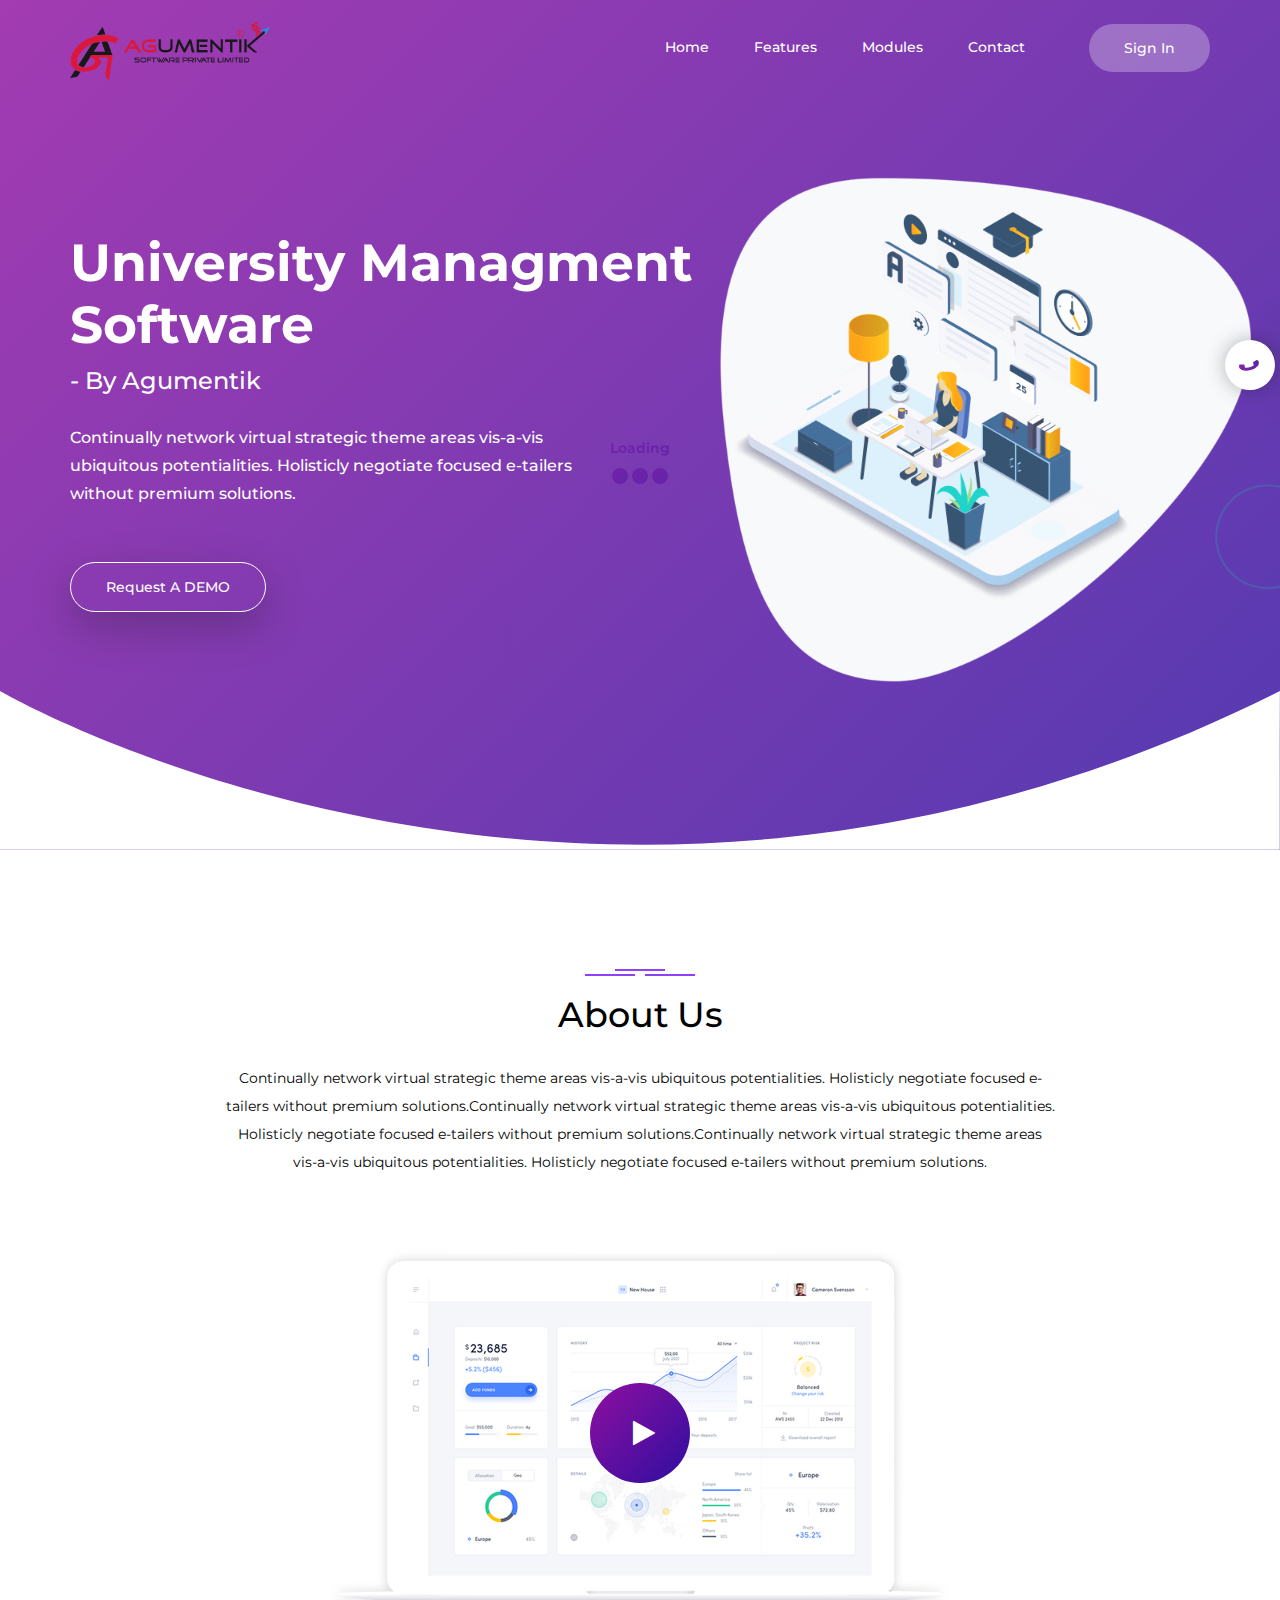
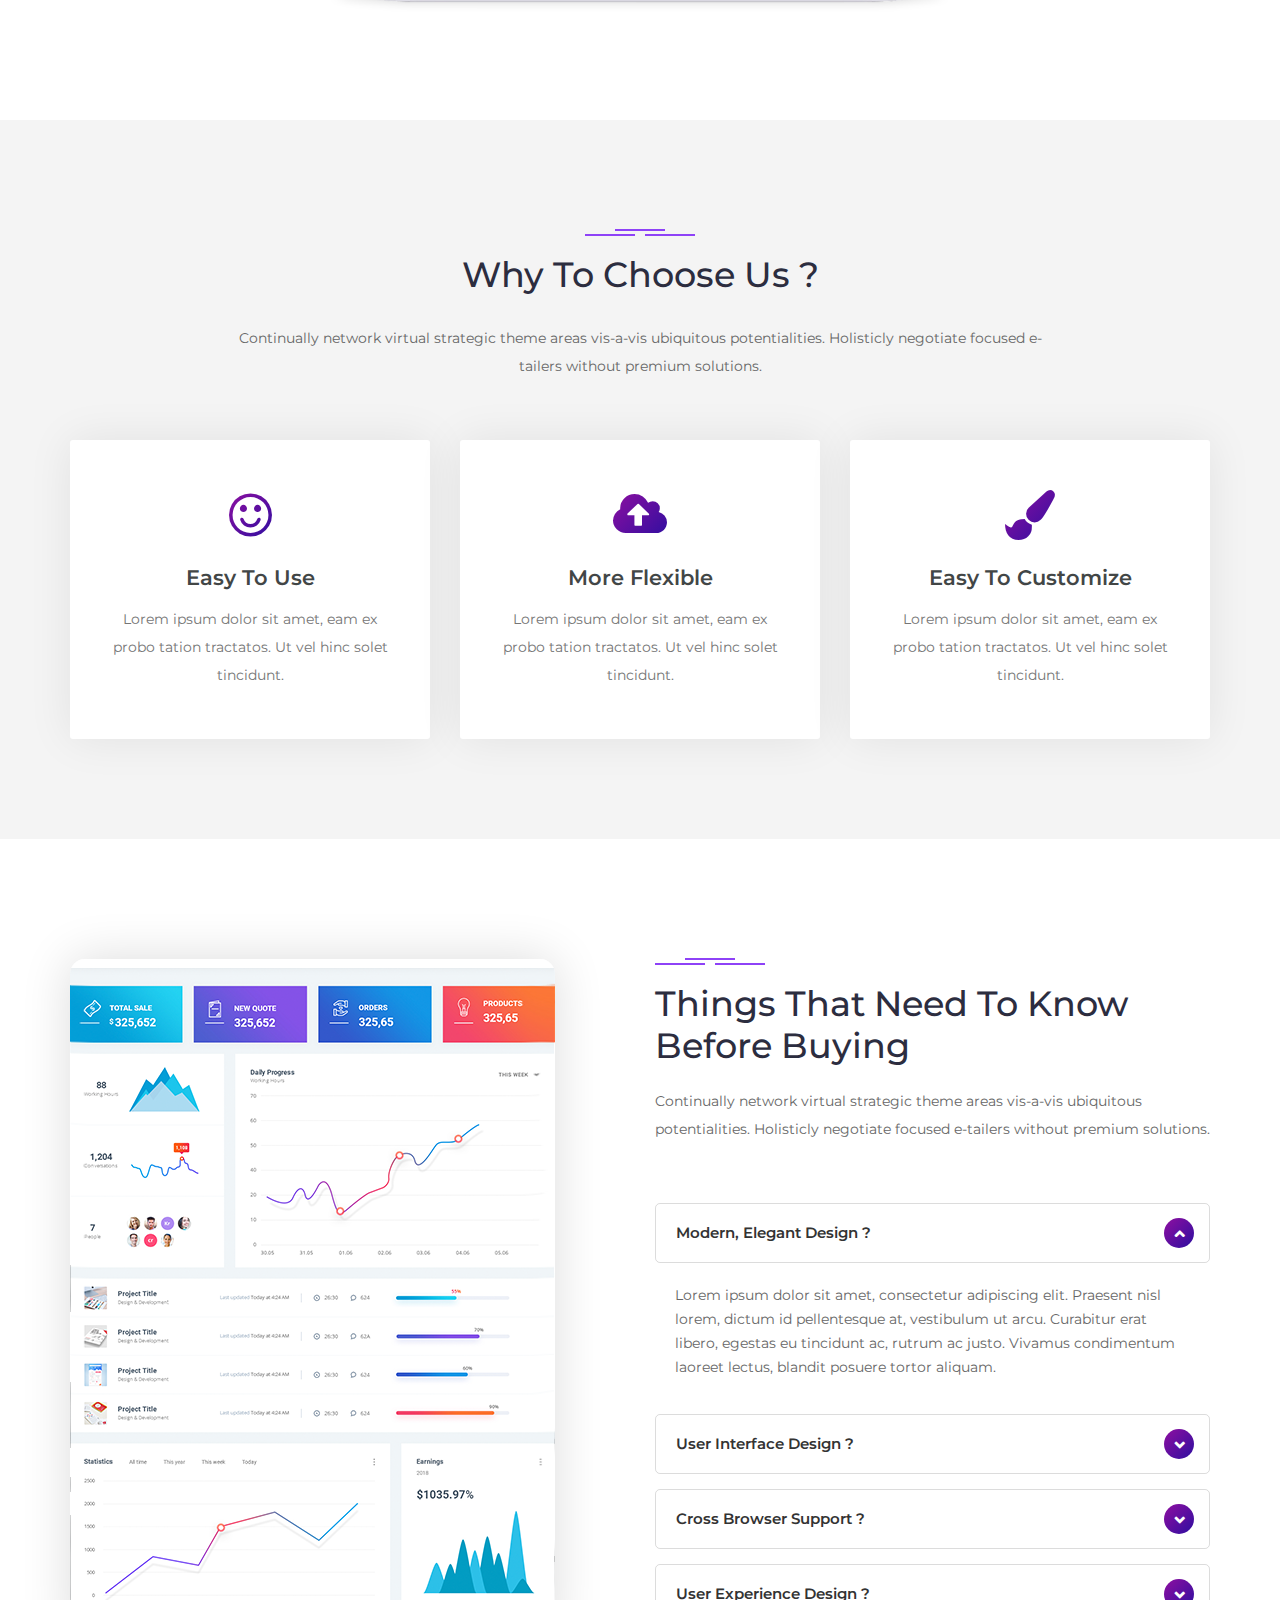
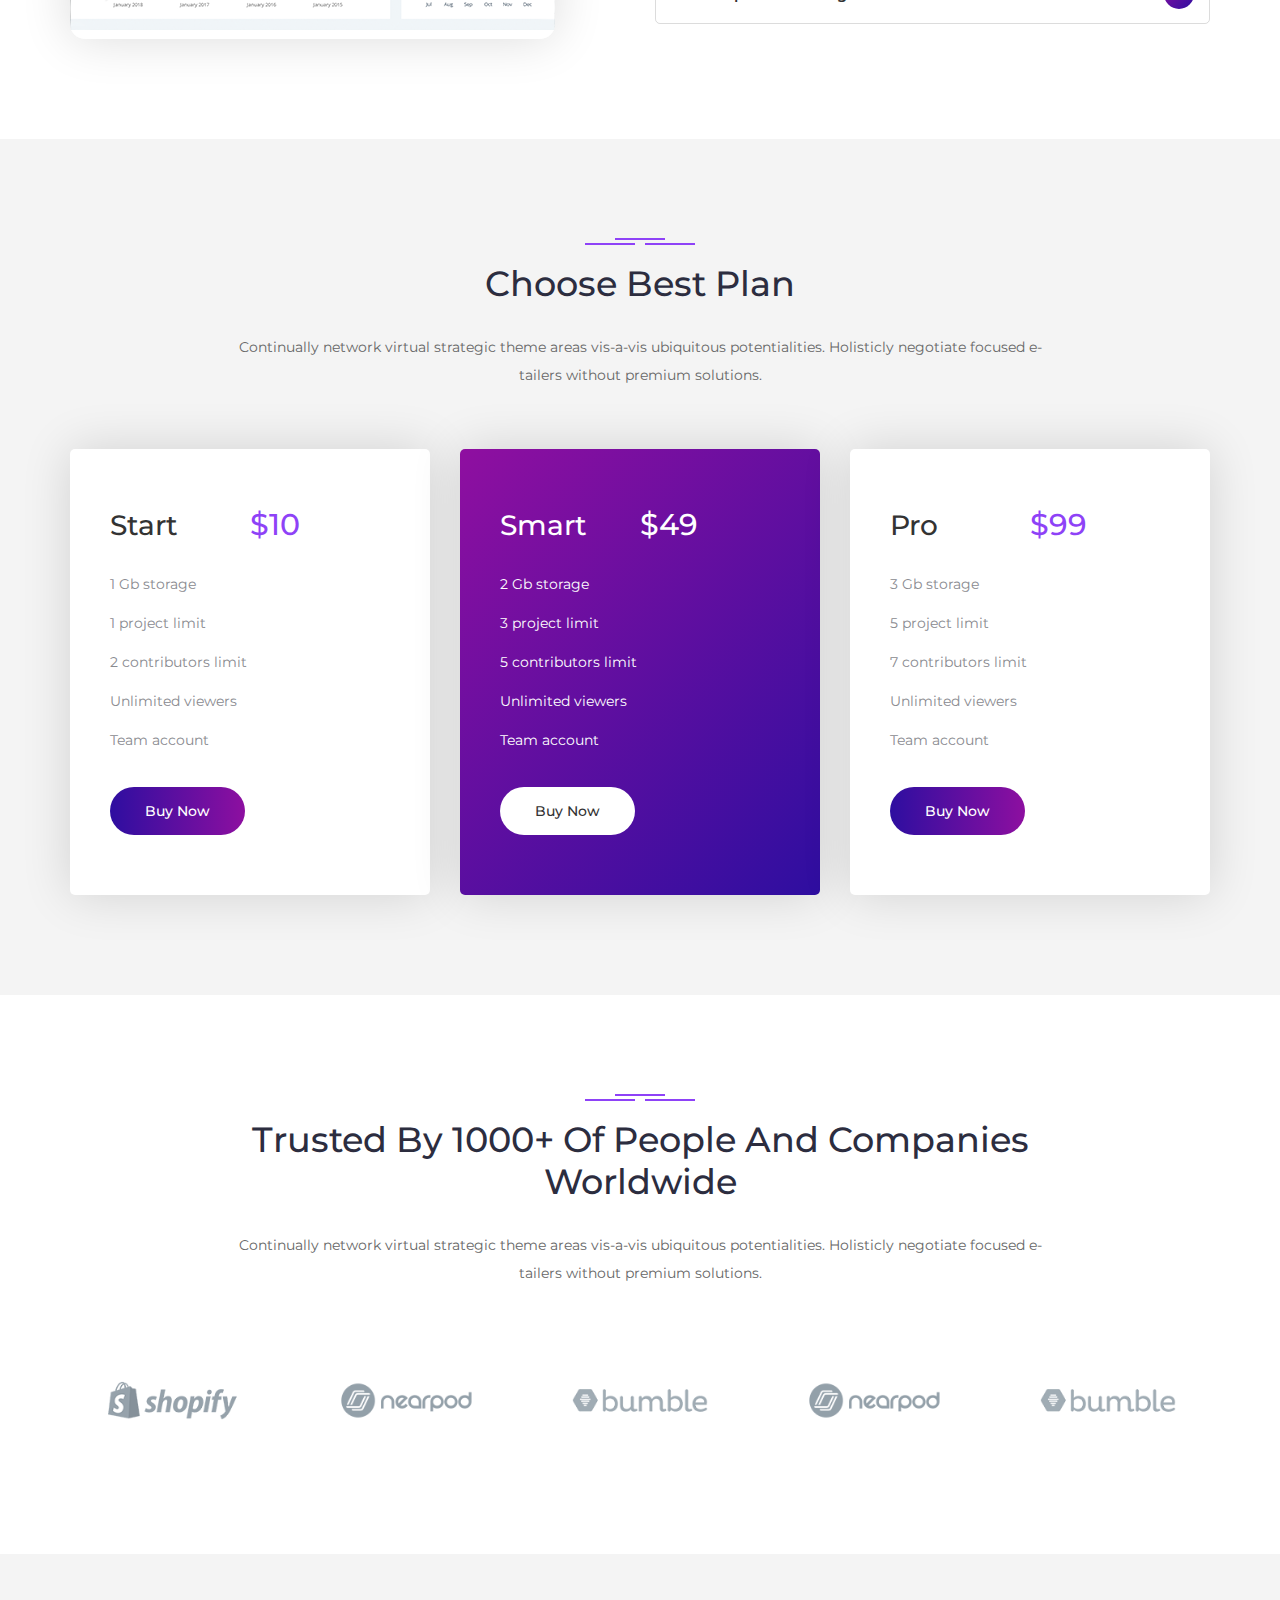
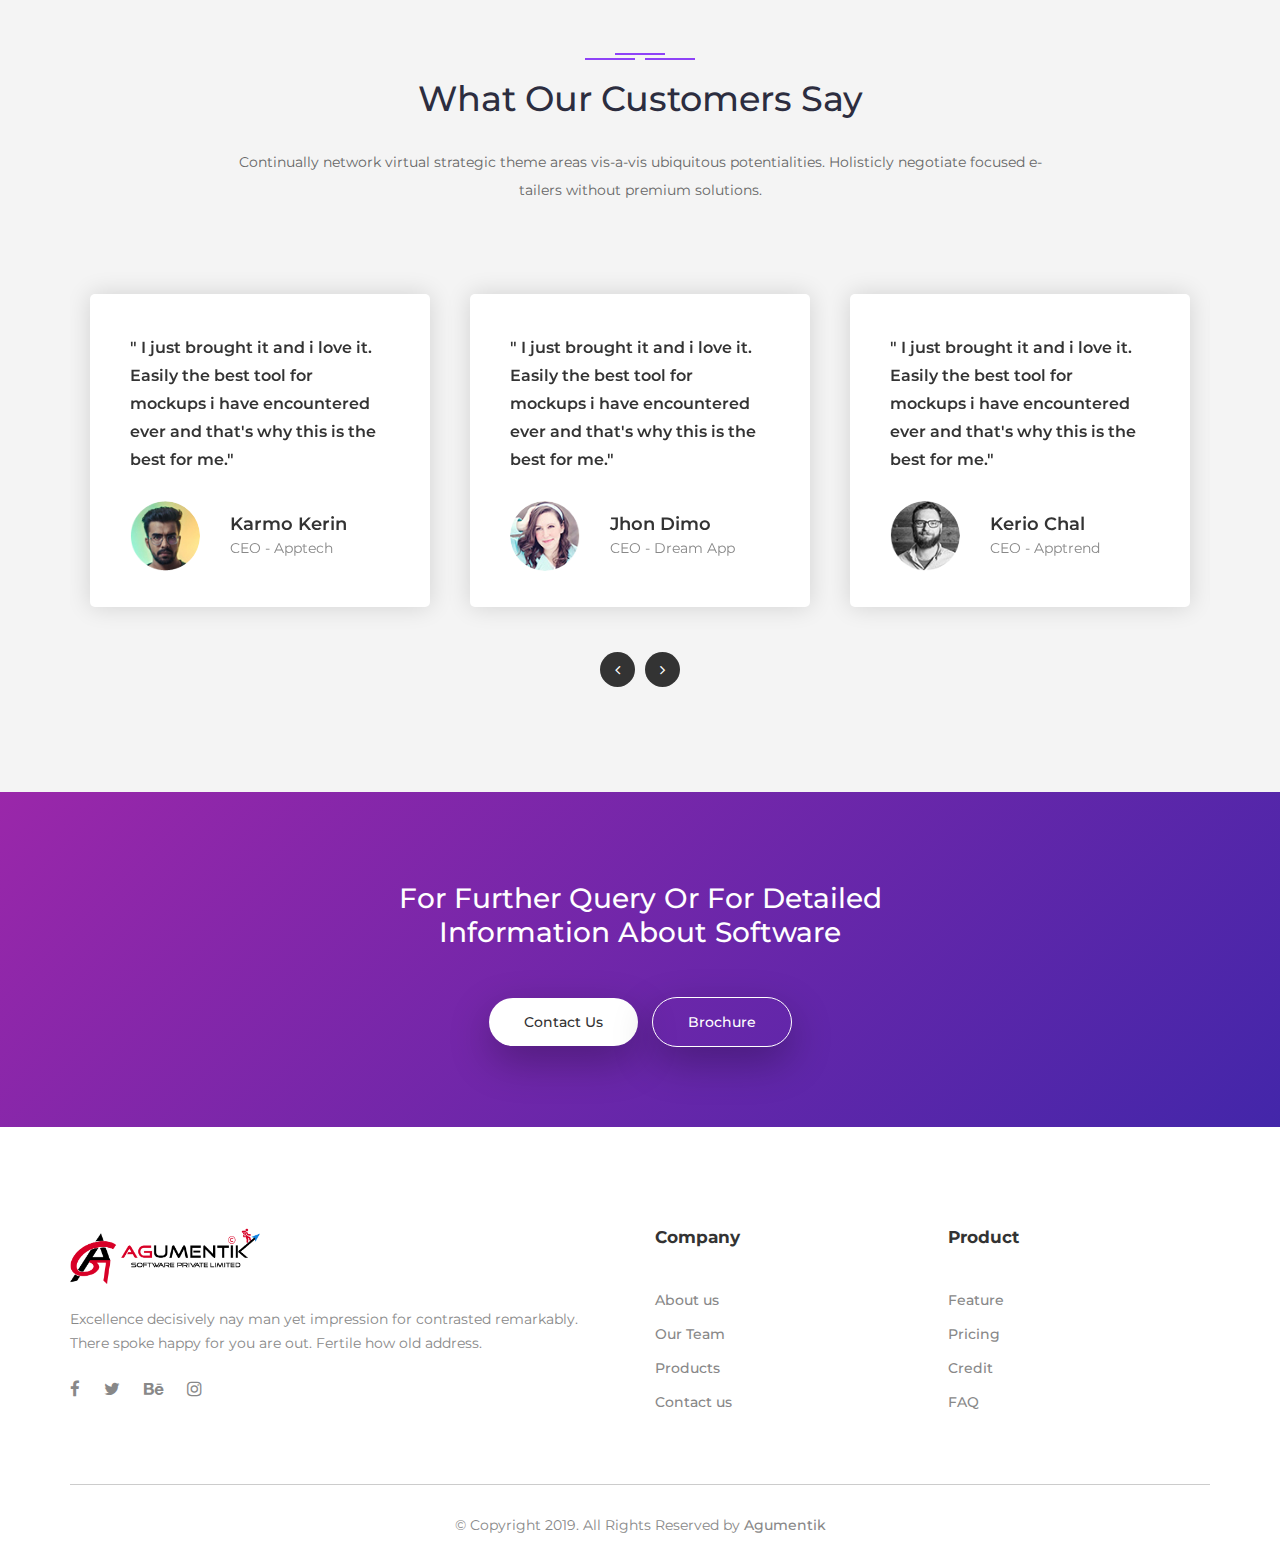
==== commit b3b82fe9: "fourth day" ====
--- a/index.html
+++ b/index.html
@@ -373,7 +373,7 @@
 								<li>Team account</li>
 							</ul>
 							<div class="pricing-button ">
-								<a href="#" class="button">Buy Now</a>
+								<a href="checkout.html" class="button">Buy Now</a>
 							</div>
 						</div>
 					</div>
@@ -394,7 +394,7 @@
 								<li>Team account</li>
 							</ul>
 							<div class="pricing-button ">
-								<a href="#" class="button">Buy Now</a>
+								<a href="checkout.html" class="button">Buy Now</a>
 							</div>
 						</div>
 					</div>
@@ -415,7 +415,7 @@
 								<li>Team account</li>
 							</ul>
 							<div class="pricing-button ">
-								<a href="#" class="button">Buy Now</a>
+								<a href="checkout.html" class="button">Buy Now</a>
 							</div>
 						</div>
 					</div>
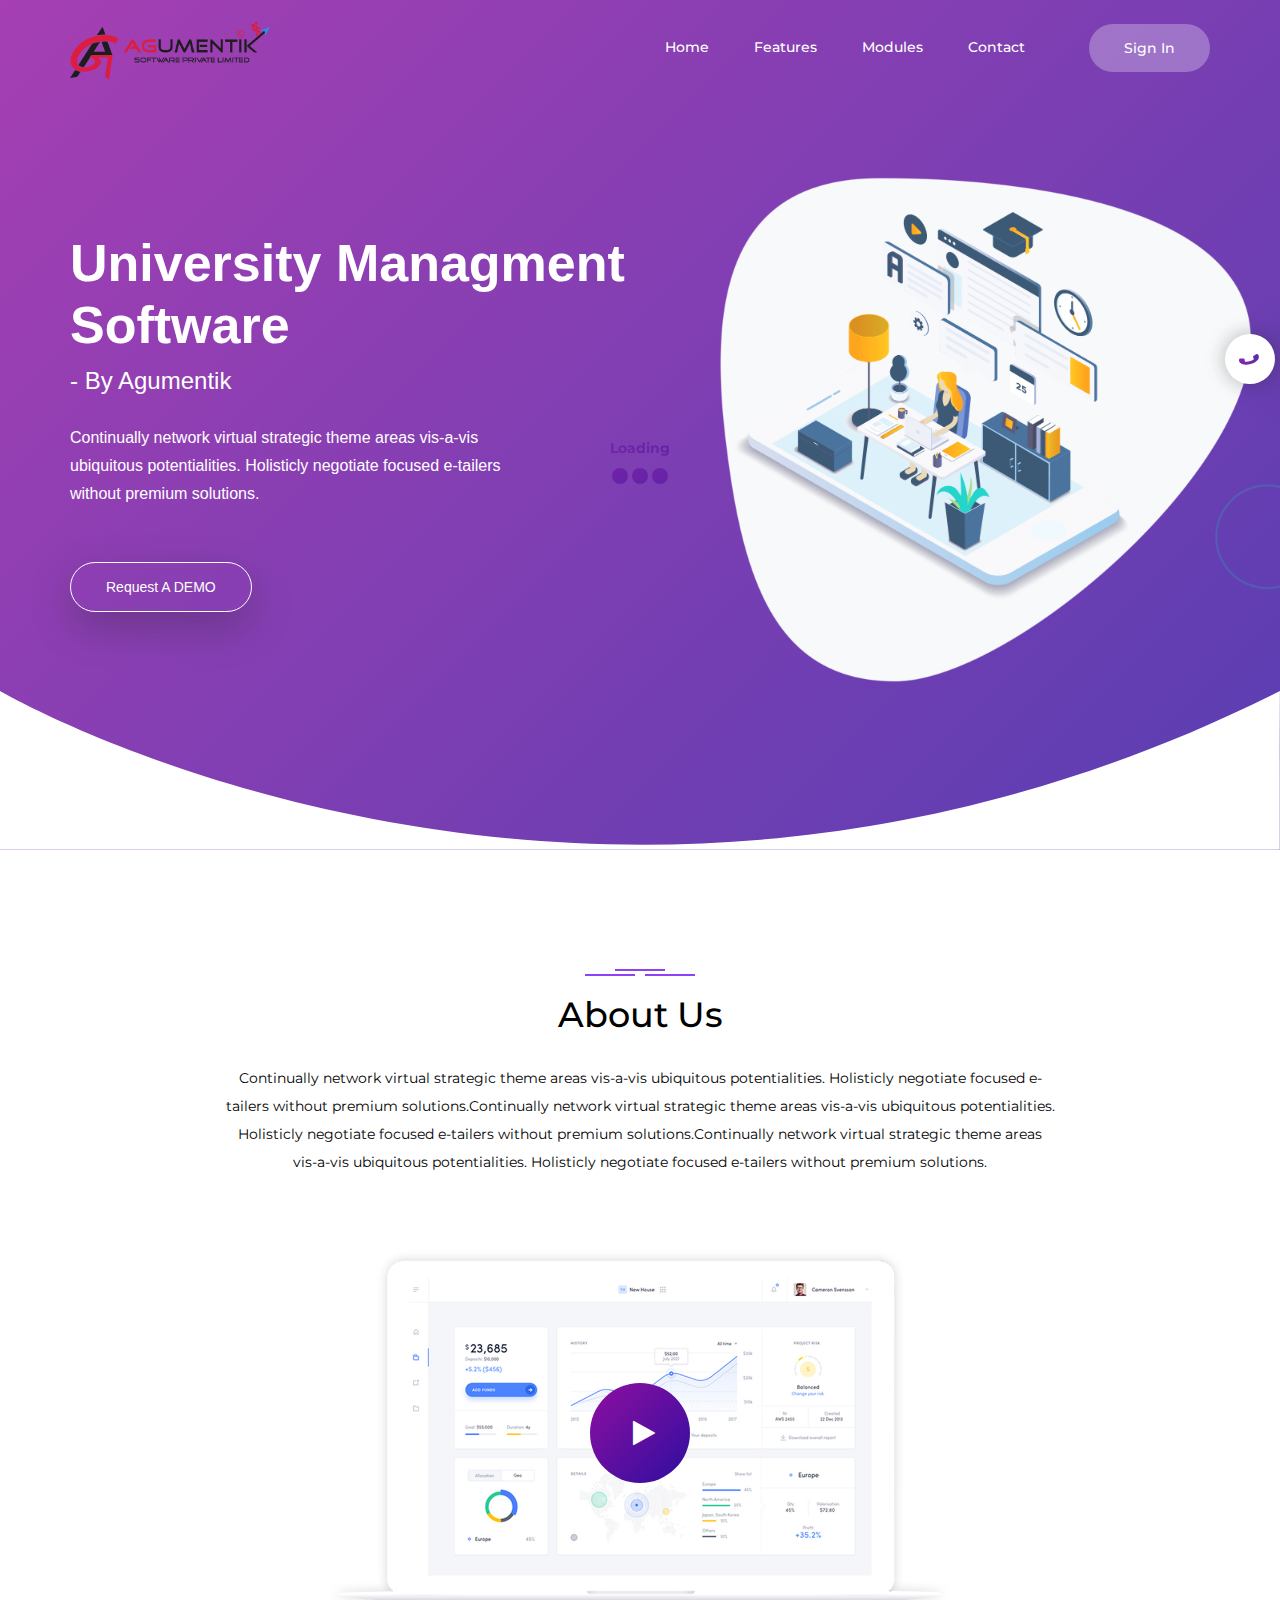
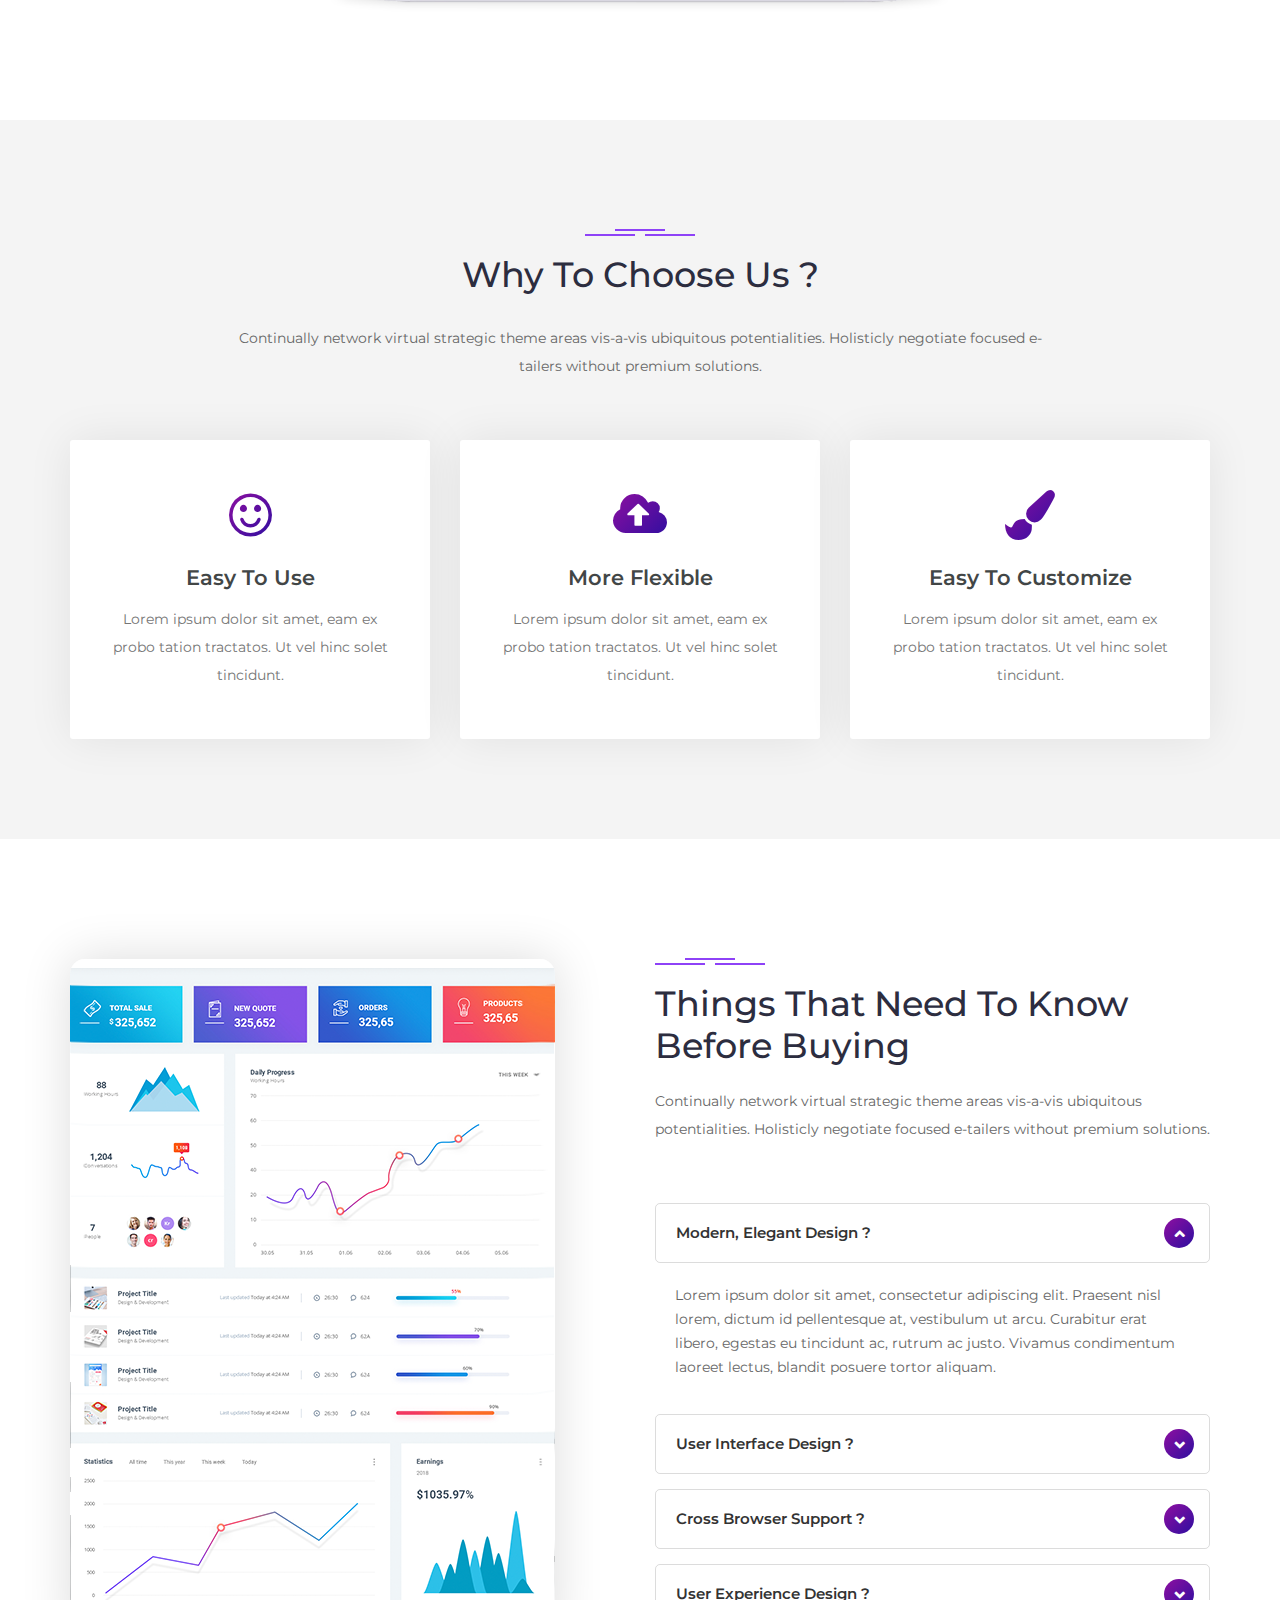
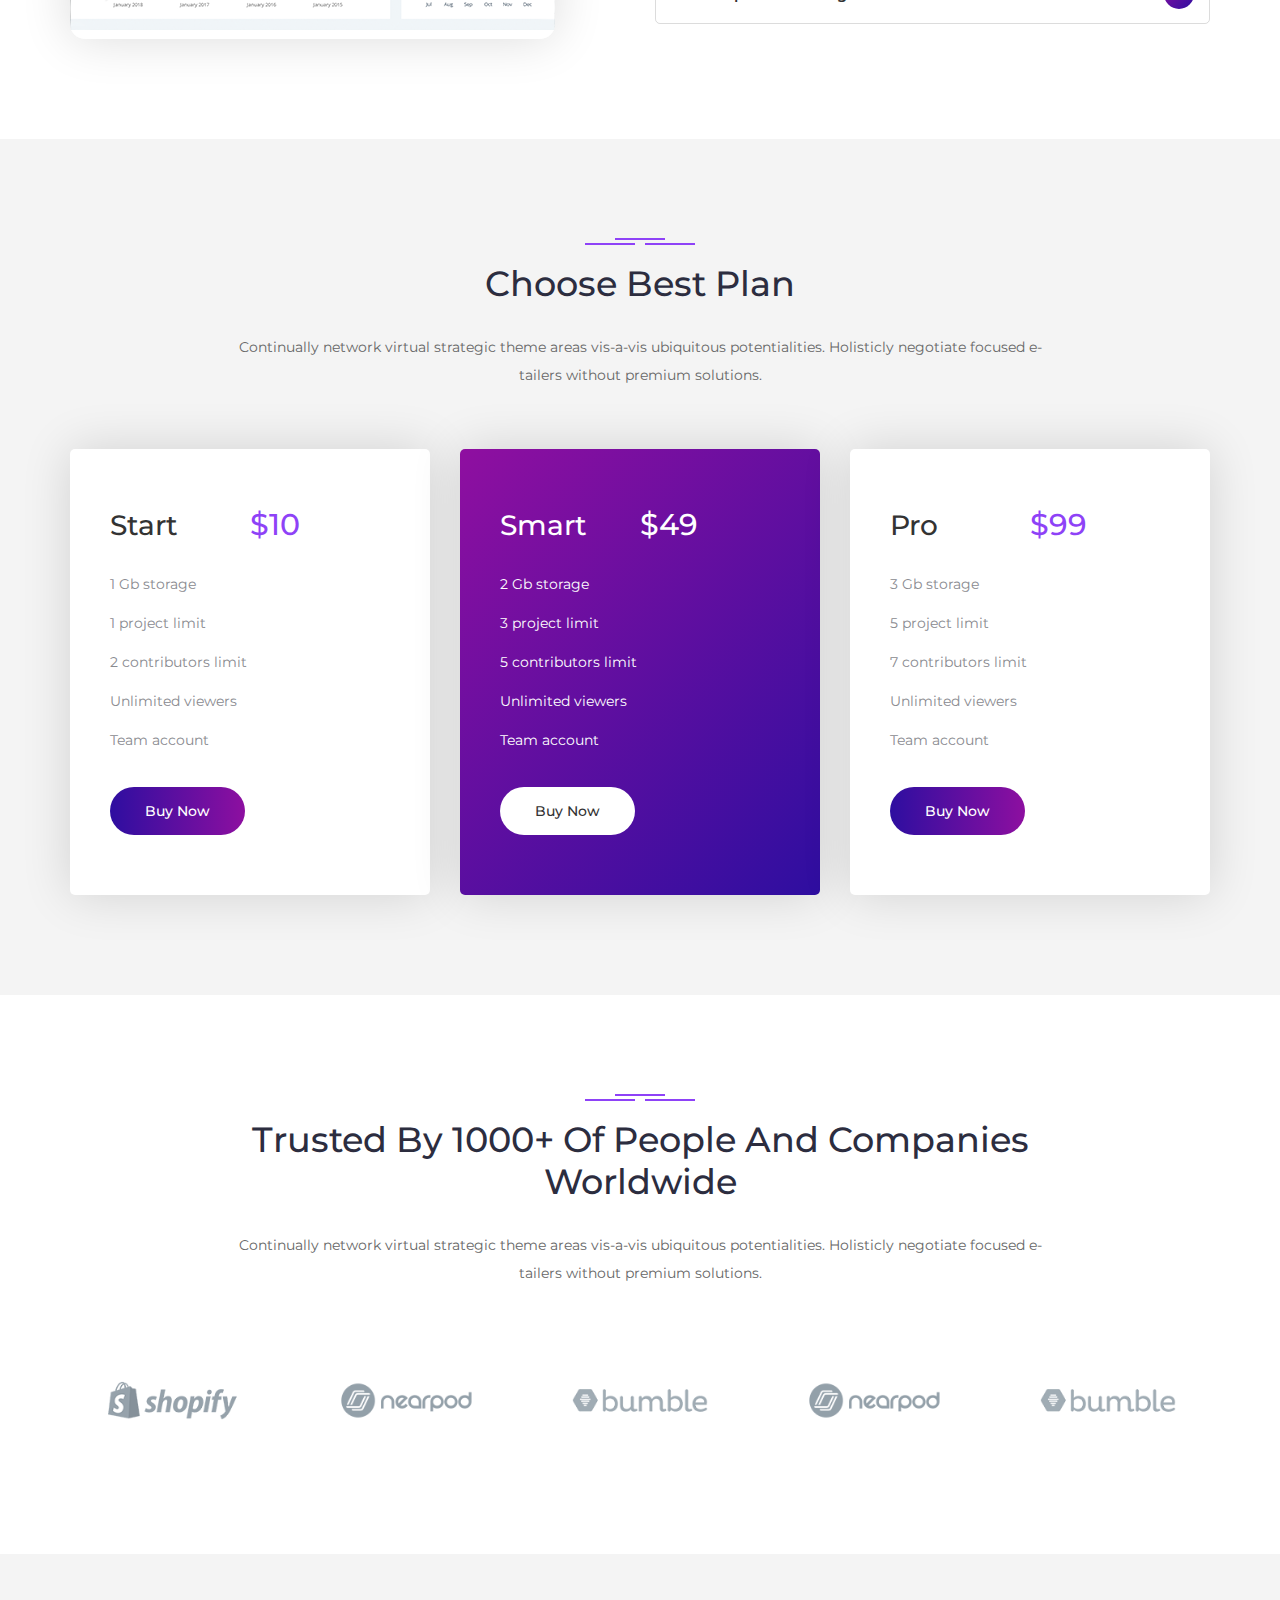
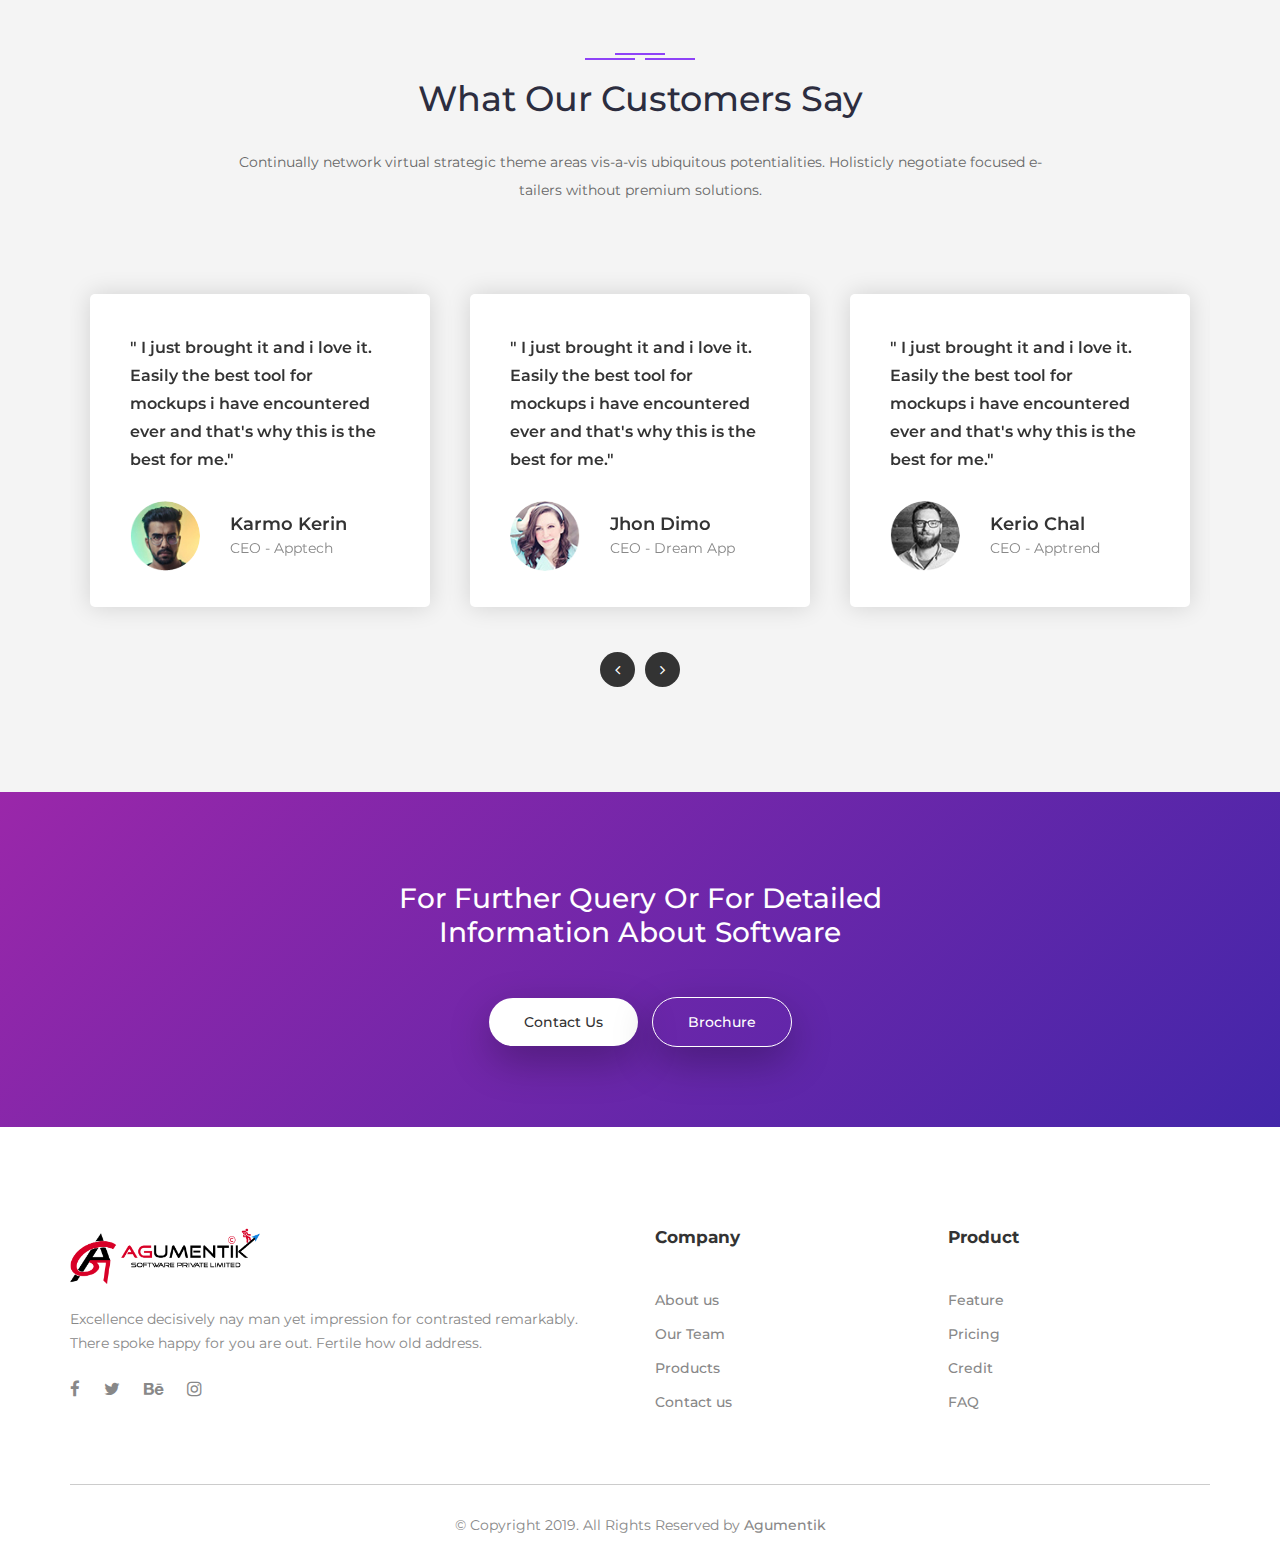
==== commit 618d0fc1: "responsiveness" ====
--- a/index.html
+++ b/index.html
@@ -59,7 +59,7 @@
 	<!-- Apptrend Color Plate -->
 	<div class="color-plate">
 		<a class="icon"><i class="fa fa-phone" aria-hidden="true"></i></a>
-		<h2><a href="">+9162458799</a> </h2>
+		<h2><a href="tel:+916302651044">For Enquiry</a> </h2>
 		
 	</div>
 	<!-- /End Color Plate -->
@@ -87,6 +87,7 @@
 									<li><a href="features.html">Features</a></li>
 									<li><a href="modules.html">Modules</a></li>
 									<li><a href="contact.html">Contact</a></li>
+									<li class="lgn"><a href="login.html">Sign in</a></li>
 								</ul>
 							</nav>
 							<a href="login.html" class="button">Sign in</a>
@@ -108,7 +109,7 @@
 					<div class="col-12">
 						<div class="hero-inner">
 							<!-- Welcome Text -->
-							<div class="welcome-text">	
+							<div class="welcome-text" style="font-family: Sans-serif;">	
 								<h1>University Managment <br>Software</h1>
 								<p>- By Agumentik</p><br>
 								<p class="lp">Continually network virtual strategic theme areas vis-a-vis <br>ubiquitous
@@ -356,7 +357,7 @@
 				</div>
 			
 				<div class="row">
-					<div class="col-lg-4 col-12">
+					<div class="col-lg-4 col-md-6 col-12">
 						<div class="pricing__plan">
 							<div class="pricing-top">
 								<h3 class="pricing__title">Start</h3>
@@ -377,7 +378,7 @@
 							</div>
 						</div>
 					</div>
-					<div class="col-lg-4 col-12">
+					<div class="col-lg-4 col-md-6 col-12">
 						<div class="pricing__plan active">
 							<div class="pricing-top">
 								<h3 class="pricing__title">smart</h3>
@@ -398,7 +399,7 @@
 							</div>
 						</div>
 					</div>
-					<div class="col-lg-4 col-12">
+					<div class="col-lg-4 col-md-6 col-12">
 						<div class="pricing__plan">
 							<div class="pricing-top">
 								<h3 class="pricing__title">pro</h3>
@@ -492,7 +493,7 @@
 				<div class="col-12">
 					<div class="testimonial-slider owl-carousel">
 						<!-- Single Testimonial -->
-						<div class="single-testimonial">
+						<div class="single-testimonial ">
 							<p>" I just brought it and i love it. Easily the best tool for mockups i have encountered ever
 								and that's why this is the best for me." </p>
 							<div class="bottom">
@@ -502,7 +503,7 @@
 						</div>
 						<!--/ End Single Testimonial -->
 						<!-- Single Testimonial -->
-						<div class="single-testimonial">
+						<div class="single-testimonial ">
 							<p>" I just brought it and i love it. Easily the best tool for mockups i have encountered ever
 								and that's why this is the best for me." </p>
 							<div class="bottom">
@@ -512,7 +513,7 @@
 						</div>
 						<!--/ End Single Testimonial -->
 						<!-- Single Testimonial -->
-						<div class="single-testimonial">
+						<div class="single-testimonial ">
 							<p>" I just brought it and i love it. Easily the best tool for mockups i have encountered ever
 								and that's why this is the best for me." </p>
 							<div class="bottom">
@@ -652,10 +653,7 @@
     <script src="js/onepage-nav.min.js"></script>
 	<!-- Easing JS -->
 	<script src="js/easing.js"></script>
-	<!-- Google Map JS -->
-	<script type="text/javascript" src="http://maps.google.com/maps/api/js?key=AIzaSyC0RqLa90WDfoJedoE3Z_Gy7a7o8PCL2jw"></script>
-	<script src="js/gmap.min.js"></script>
-	<script src="js/map-script.js"></script>
+	
 	<!-- Active JS -->
     <script src="js/active.js"></script>
 		
--- a/css/style.css
+++ b/css/style.css
@@ -95,7 +95,7 @@
 	width: 50px;
 	height: 50px;
 	top:50%;
-	margin-top:-20px;
+	margin-top:-26px;
 	text-align: center;
 	line-height: 40px;
 	font-size: 20px;
@@ -198,6 +198,13 @@
 	border-radius: 30px;
 	top: 24px;
 }
+.pym{
+	background-color: #eee;padding: 10%;border-radius: 6px;width: 92%;margin-left: 7.5%;padding-left: 10%;
+}
+
+		.lgn{
+			display: none !important;
+		}
 .site-header .main-menu .button:before{
 	display:none;
 }
@@ -1439,11 +1446,7 @@
 	background:#fff;
 }
 /* Google Map */
-#myMap {
-	height: 615px;
-	width: 100%;
-	background: #fff;
-}
+
 .contact-us .padding-right{
 	padding-right:0px;
 }
--- a/css/responsive.css
+++ b/css/responsive.css
@@ -1,4 +1,33 @@
-
+@media only screen and (min-width: 991px) and (max-width: 1050px) {
+	.hero-area .hero-image{
+	width:420px !important;
+	margin-left: 58%;
+	margin-top: -350px;
+}
+.hero-image img{
+	width: 500px !important;
+}
+.hero-image-2 img{
+	width: 280px !important;
+}
+.hero-image-2{
+	margin-top: -330px !important;
+	margin-left: 59% !important;
+}
+.hero-area{
+	height: 830px;
+}
+.hero-area-2{
+	height: 410px;
+}
+.contact-us .contact-us-form{
+	padding: 40px;
+}
+.map-section iframe{
+	height: 574.2px !important;
+}
+
+}
 /* Tablet Screen */
 @media only screen and (min-width: 768px) and (max-width: 991px) {
 /* Header Sticky */
@@ -15,6 +44,40 @@
 }
 .section-title p {
 	font-size: 13px;
+}
+.video-image img{
+	width: 500px !important;
+}
+.hero-area-2{
+	height: 350px;
+}
+.app-features .feature-content{
+	padding: 0;
+}
+.app-features .button{
+	margin-top: 0;
+}
+.app-features .single-feature.content-left .feature-content{
+	padding: 0;
+}
+
+.hero-area .hero-image{
+	width:300px !important;
+	margin-left: 61%;
+	margin-top: -300px;
+}
+.hero-image img{
+	width: 350px !important;
+}
+.hero-image-2 img{
+	width: 200px !important;
+}
+.hero-image-2{
+	margin-top: -230px !important;
+	margin-left: 62% !important;
+}
+.lgn{
+	display: block !important;
 }
 .breadcrumbs {
 	padding: 122px 0 90px;
@@ -48,7 +111,7 @@
 	margin-right: 35px;
 }
 .hero-area {
-	height: 760px;
+	height: 700px;
 }
 .hero-area .hero-inner {
 	margin: 160px 0;
@@ -68,7 +131,7 @@
 }
 .watch-video {
 	margin-bottom:0px;
-	height: 725px;
+	height: 680px;
 }
 .c-butions .section-title {
 	margin-bottom: 12px;
@@ -123,8 +186,20 @@
 .contact-us .padding-right{
 	padding-right:15px;
 }
-.contact-us .padding-left{
-	padding-left:15px;
+.contact-us .contact-us-form{
+
+	padding: 20px;
+}
+.chk{
+	padding-left: 35px !important;
+}
+.pym{
+	margin-left: 3% !important;
+	margin-top: 30px;
+	width: 66% !important;
+}
+.map-section iframe{
+	height: 534.2px !important;
 }
 .contact-us .contact-info .single-info h5 {
 	font-size: 15px;
@@ -161,6 +236,16 @@
 .site-header.sticky{
 	
 }
+.hero-image,.hero-image-2,.lp,.color-plate{
+	display: none;
+}
+
+.hero-area .welcome-text .button{
+	margin-top: 0px;
+}
+.hero-area .welcome-text p{
+	font-size: 20px;
+}
 .site-header.sticky .header-bottom{
 	position:absolute;
 	z-index:999;
@@ -180,8 +265,10 @@
 	position: absolute;
 	position: relative;
 	padding-bottom: 20px;
-	background: #333;
-}
+	    background:#403AB4;
+}
+
+
 .slicknav_menu{
 	display:block;
 }
@@ -278,16 +365,16 @@
 	height: 440px;
 }
 .hero-area .hero-inner {
-	margin: 65px 0;
+	margin: 100px 0;
 }
 .hero-area .hero-image {
 	top: 60px;
 }
 .hero-area .welcome-text h1 {
-	font-size: 30px;
+	font-size: 48px;
 }
 .features {
-	padding-top: 130px;
+	padding-top: 100px;
 	padding-bottom:60px;
 }
 .features .single-feature {
@@ -300,11 +387,16 @@
 }
 .features .feature-content i {
 	font-size: 45px;
+
+}
+.logo img{
+	width: 170px;
 }
 .watch-video {
 	margin-bottom: 0px;
-	height: 515px;
-}
+	height: 715px;
+}
+
 .watch-video .video-image .video-play a {
 	height: 60px;
 	width: 60px;
@@ -316,12 +408,29 @@
 	margin-left: -30px;
 	margin-top: -30px;
 }
+
+.lgn{
+	display: block !important;
+}
+.hero-area-2{
+	height: 250px;
+}
+.hero-area-2 .hero-inner-2{
+	margin: 102px 0;
+}
 .watch-video .video-image .waves-block .waves {
 	width: 110px;
 	height: 110px;
 	margin-left: -55px;
 	margin-top: -55px;
 }
+
+.app-features .feature-content{
+	padding: 0px;
+}
+.app-features .single-feature.content-left .feature-content{
+	padding: 0px !important;
+}
 .app-features .single-feature {
 	margin-bottom: 70px;
 }
@@ -356,6 +465,10 @@
 }
 .team .single-team .social-links .social li a {
 	font-size: 17px;
+}
+
+.ip{
+	padding-right:0px;
 }
 .faq-area .faq-image {
 	margin-bottom:40px;
@@ -399,6 +512,7 @@
 }
 .contact-us .padding-left{
 	padding-left:15px;
+	margin-top: 35px;
 }
 .contact-us .contact-info .single-info h5 {
 	font-size: 15px;
@@ -431,6 +545,11 @@
 	margin-top: 45px;
 }
 
+.pym{
+	width: 98%;
+	margin-left: 0.5%;
+}
+
 
 
 
@@ -440,6 +559,9 @@
 .section{
 	padding:70px 0px;
 }
+.hero-area .welcome-text .button{
+	margin-top: 0px;
+}
 .section-title {
 	margin-bottom: 40px;
 	padding: 0px 10px;
@@ -451,6 +573,40 @@
 .section-title p {
 	font-size: 13px;
 }
+.lgn{
+	display: block !important;
+}
+.app-features .feature-content{
+	padding: 0px;
+}
+.app-features .single-feature.content-left .feature-content{
+	padding: 0px !important;
+}
+.flat-form .tabs li a{
+	    padding: 12px 17.35px;
+}
+.ip{
+	padding-right:0px;
+}
+.pym{
+	width: 98%;
+	margin-left: 0.5%;
+}
+
+.hero-area-2{
+	height: 250px;
+}
+.hero-area-2 .hero-inner-2{
+	margin: 102px 0;
+}
+
+.hero-image,.hero-image-2,.lp,.color-plate{
+	display: none;
+}
+
+.logo img{
+	width: 170px;
+}
 .button {
 	padding: 8px 25px;
 }
@@ -461,19 +617,20 @@
 	font-size: 22px;
 }
 .hero-area {
-	height: 440px;
+	height: 500px;
 }
 .hero-area .hero-inner {
-	margin: 65px 0;
+	margin: 100px 0;
 }
 .hero-area .hero-image {
 	top: 60px;
 }
 .hero-area .welcome-text h1 {
-	font-size: 30px;
+	font-size: 48px;
+	font-weight: 600;
 }
 .features {
-	padding-top: 130px;
+	padding-top: 100px;
 	padding-bottom:60px;
 }
 .features .single-feature {
@@ -489,7 +646,7 @@
 }
 .watch-video {
 	margin-bottom: 0px;
-	height: 515px;
+	height: 715px;
 }
 .watch-video .video-image .video-play a {
 	height: 60px;
@@ -624,6 +781,7 @@
 	padding-right:15px;
 }
 .contact-us .padding-left{
+	margin-top: 35px;
 	padding-left:15px;
 }
 .contact-us .contact-info .single-info h5 {
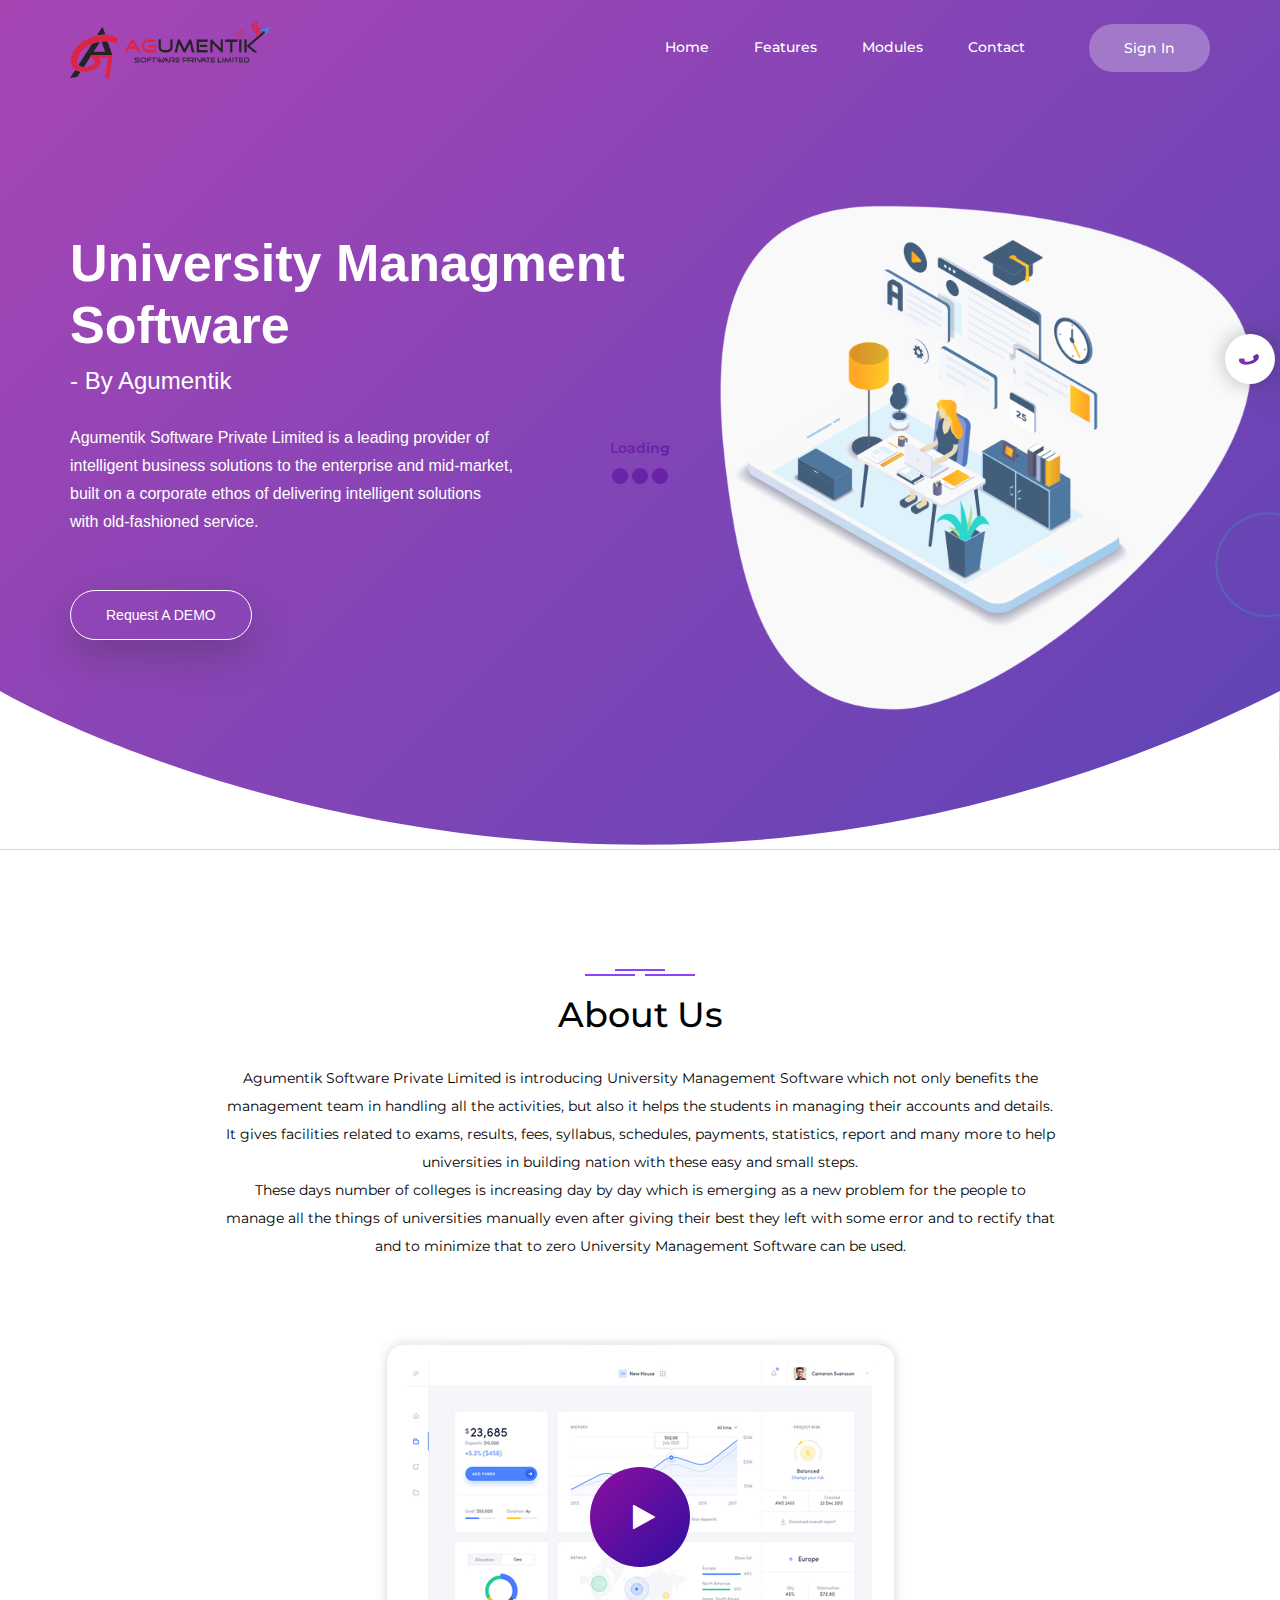
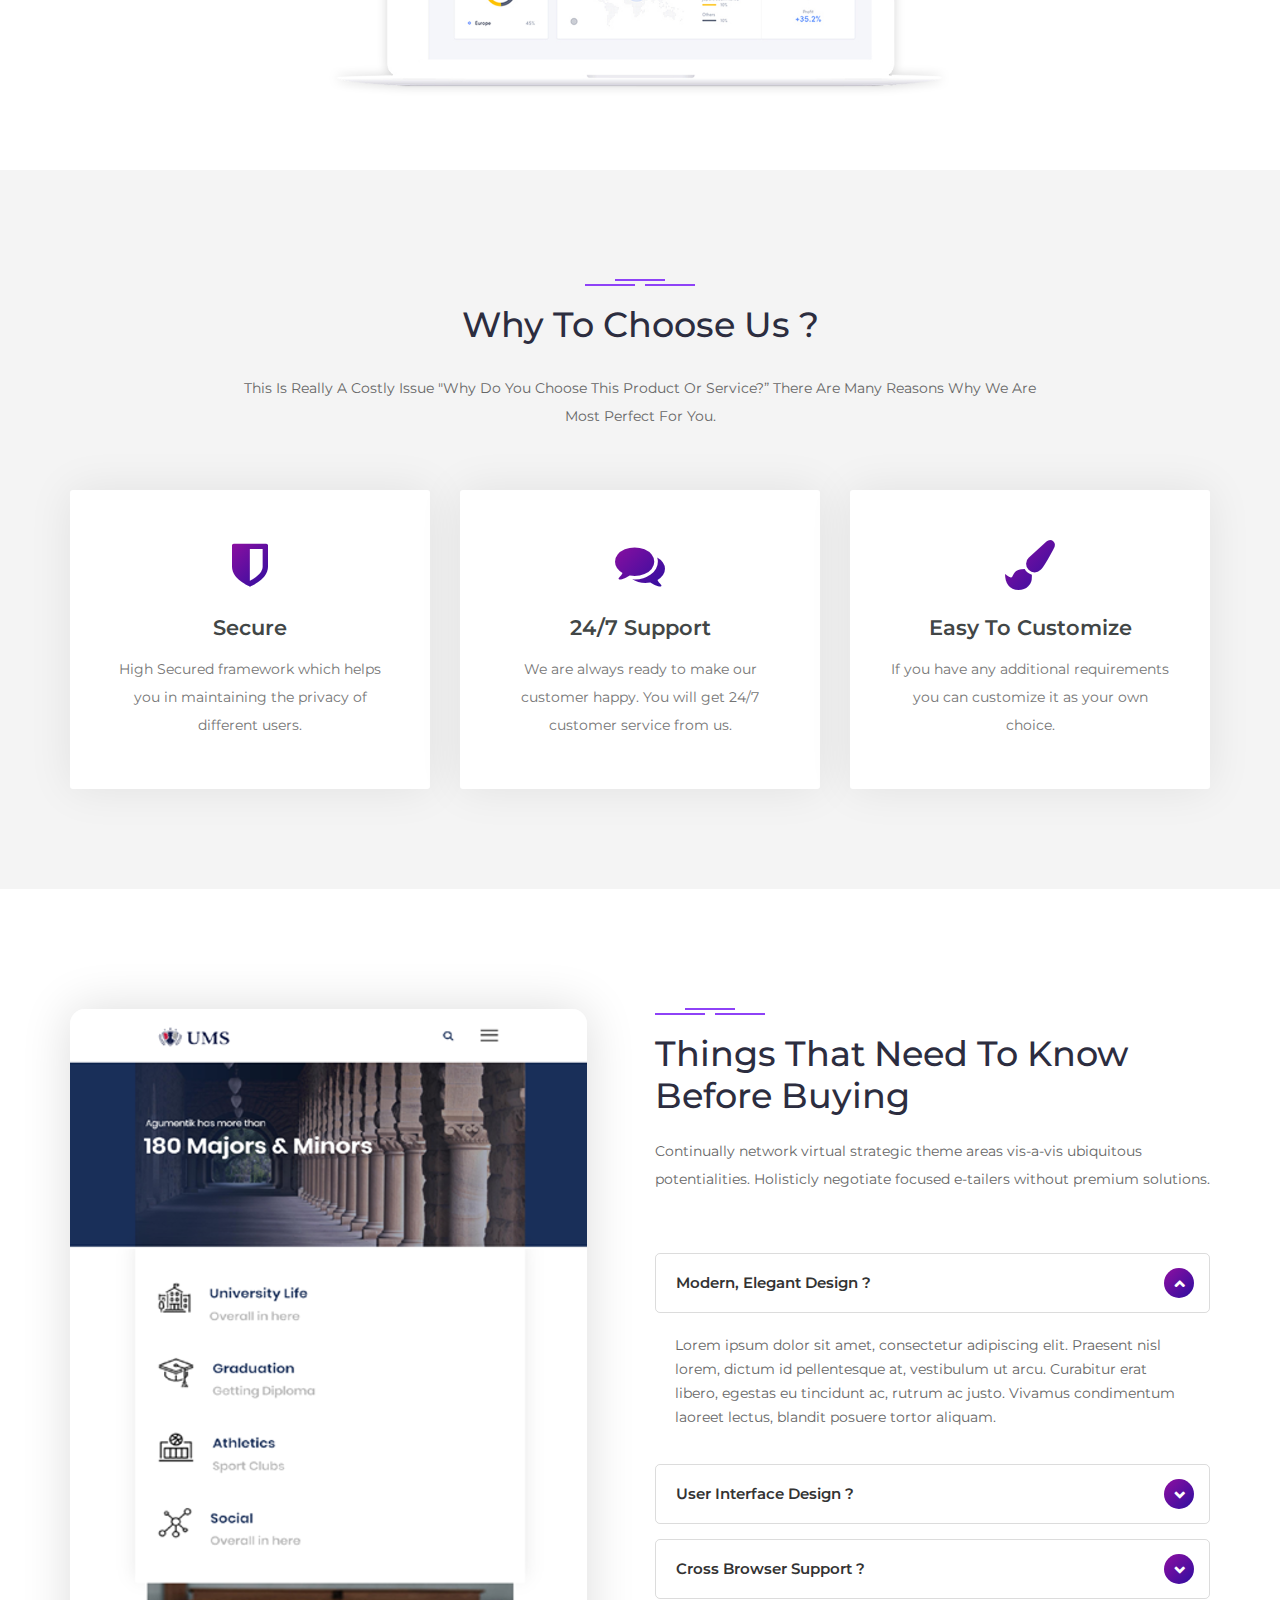
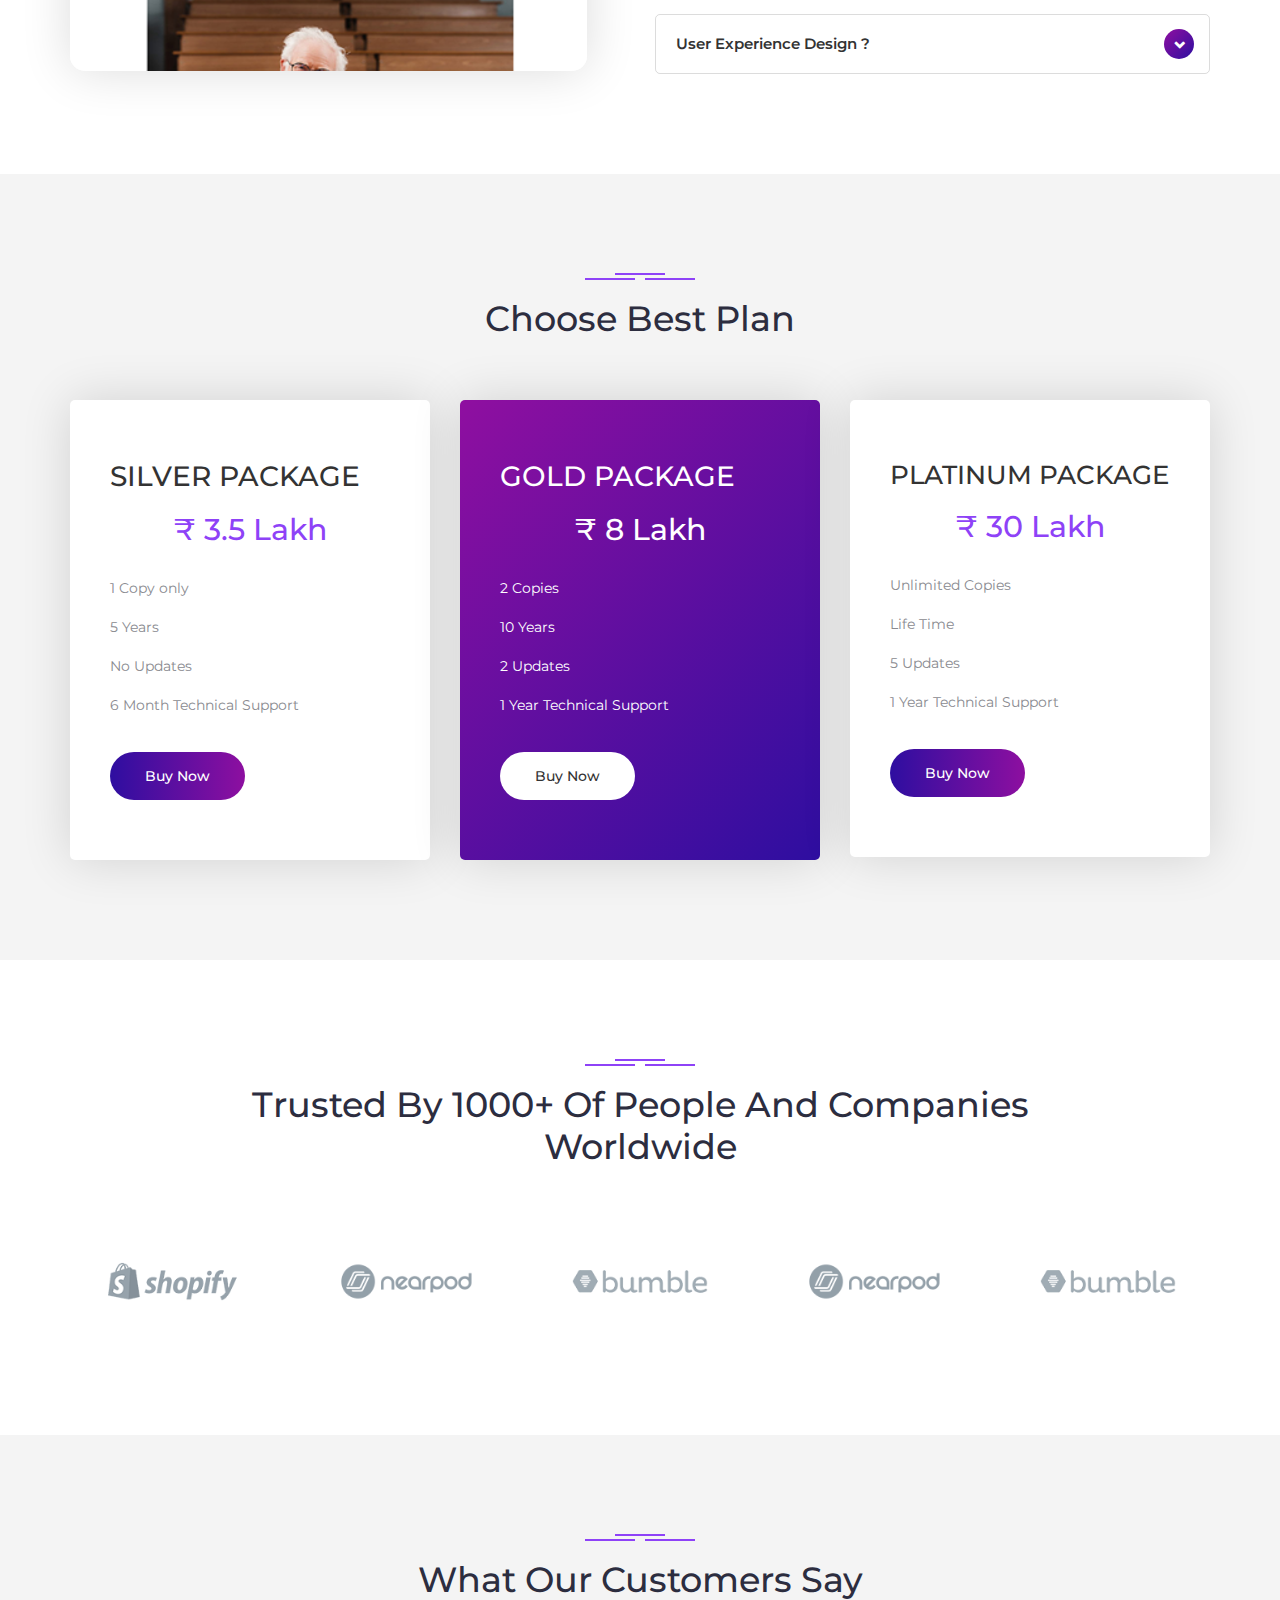
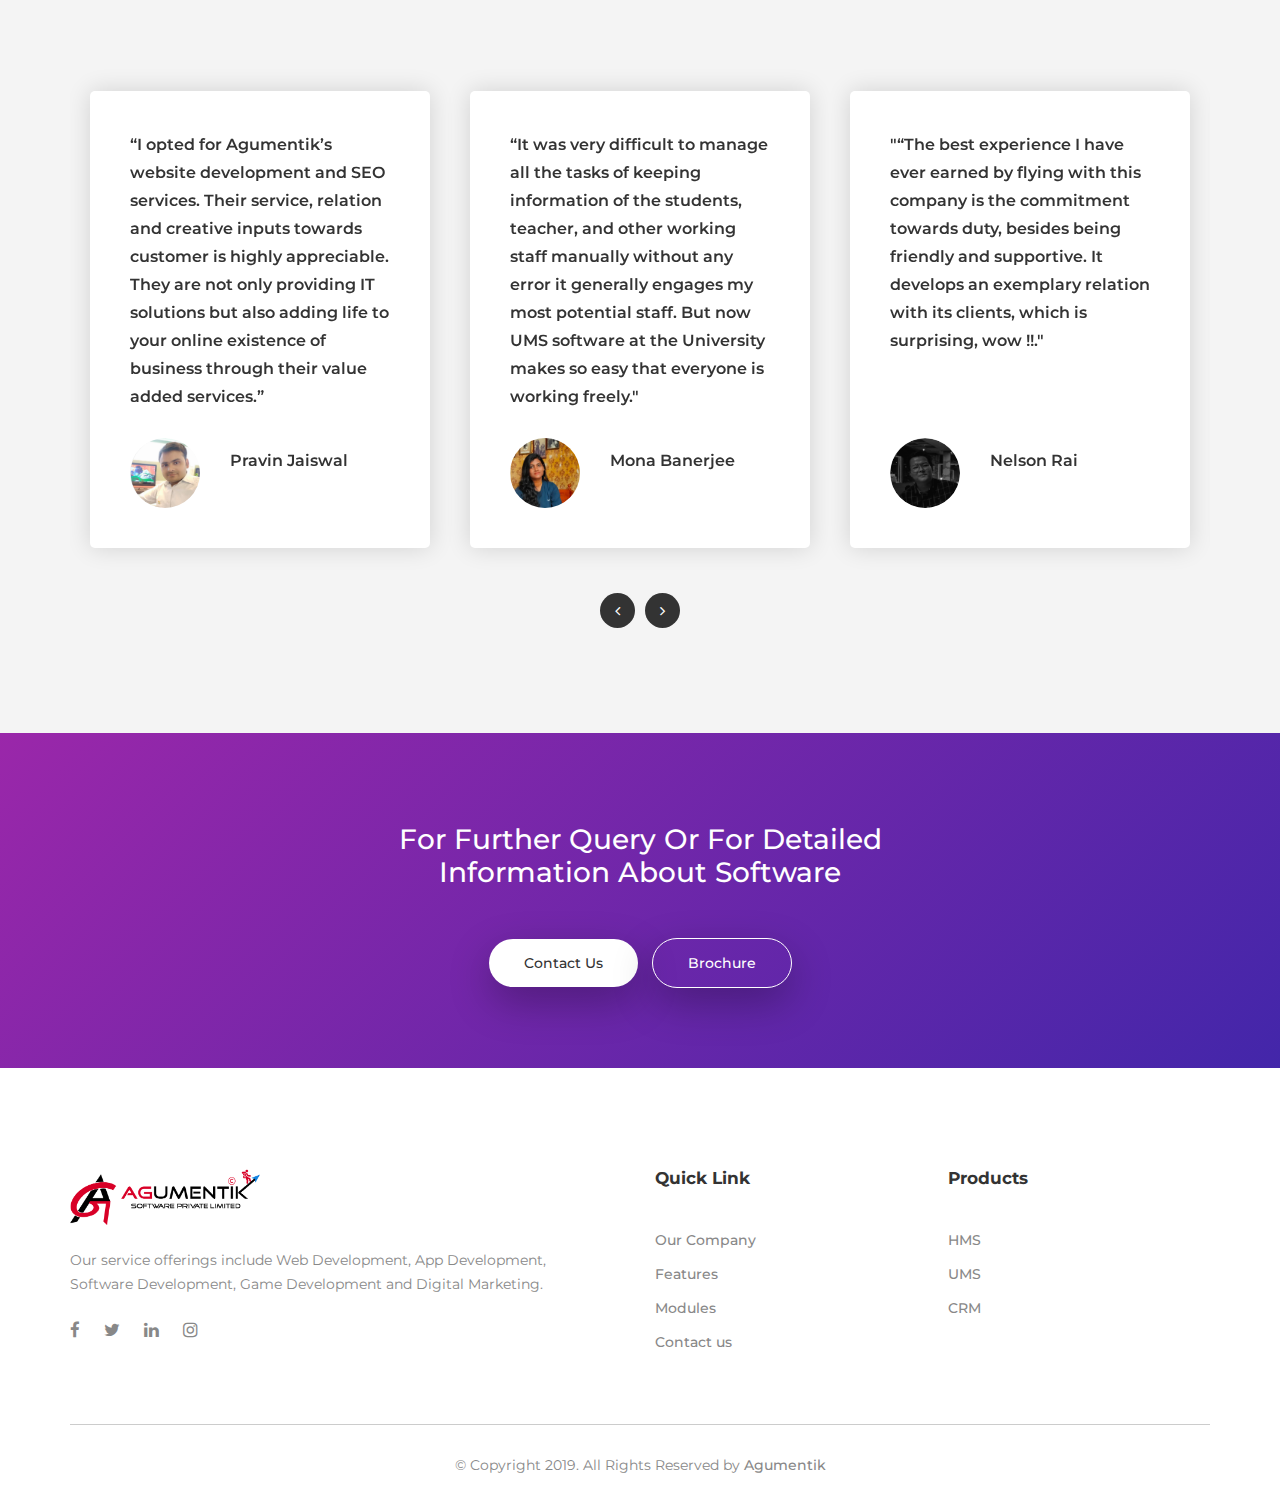
==== commit a6104f08: "content update" ====
--- a/index.html
+++ b/index.html
@@ -40,7 +40,11 @@
 		
 
 		<link rel="stylesheet" href="#" id="colors">
-		
+	<style>
+		.pltn{
+			font-size: 26px !important;
+		}
+	</style>	
 	
 </head>
 <body class="js">
@@ -112,10 +116,9 @@
 							<div class="welcome-text" style="font-family: Sans-serif;">	
 								<h1>University Managment <br>Software</h1>
 								<p>- By Agumentik</p><br>
-								<p class="lp">Continually network virtual strategic theme areas vis-a-vis <br>ubiquitous
-								potentialities. Holisticly negotiate focused e-tailers <br>without premium
-								solutions.</p><br>
-								<a href="#" class="button">Request a DEMO</a>
+								<p class="lp">Agumentik Software Private Limited is a leading provider of <br>intelligent business solutions to the enterprise and
+								mid-market, <br>built on a corporate ethos of delivering intelligent solutions <br>with old-fashioned service.</p><br>
+								<a href="contact.html" class="button">Request a DEMO</a>
 							</div>
 							<!--/ End Welcome Text -->
 							<!-- Hero Image -->
@@ -147,13 +150,13 @@
 					<div class="section-title">
 						<span class="lines"></span>
 						<h2>About Us</h2>
-						<p>Continually network virtual strategic theme areas vis-a-vis ubiquitous
-							potentialities. Holisticly negotiate focused e-tailers without premium
-							solutions.Continually network virtual strategic theme areas vis-a-vis ubiquitous
-							potentialities. Holisticly negotiate focused e-tailers without premium
-							solutions.Continually network virtual strategic theme areas vis-a-vis ubiquitous
-							potentialities. Holisticly negotiate focused e-tailers without premium
-							solutions. </p>
+						<p>Agumentik Software Private Limited is introducing University Management Software which not only benefits the management
+						team in handling all the activities, but also it helps the students in managing their accounts and details. It gives
+						facilities related to exams, results, fees, syllabus, schedules, payments, statistics, report and many more to help
+						universities in building nation with these easy and small steps.</p>
+						<p class="abt2">
+						These days number of colleges is increasing day by day which is emerging as a new problem for the people to manage all
+						the things of universities manually even after giving their best they left with some error and to rectify that and to minimize that to zero University Management Software can be used. </p>
 					</div>
 				</div>
 			</div>
@@ -171,7 +174,7 @@
 						</div>
 						<!--/ End Video Animation -->
 						<div class="video-play">
-							<a href="https://www.youtube.com/watch?v=eyoDUiWZcPQ" class=" video-popup mfp-fade"><i
+							<a href="images/video.mp4" class="video-popup mfp-fade"><i
 									class="fa fa-play"></i></a>
 						</div>
 						<img src="images/screen2.png" width="700" alt="#">
@@ -190,9 +193,7 @@
 					<div class="section-title">
 						<span class="lines"></span>
 						<h2>Why to Choose Us ?</h2>
-						<p>Continually network virtual strategic theme areas vis-a-vis ubiquitous
-						potentialities. Holisticly negotiate focused e-tailers without premium
-						solutions. </p>
+						<p>This Is Really A Costly Issue "Why Do You Choose This Product Or Service?” There Are Many Reasons Why We Are Most Perfect For You. </p>
 					</div>
 				</div>
 			</div>
@@ -202,11 +203,10 @@
 					<div class="single-feature">
 						<div class="feature-content">
 							<div class="icon-one">
-								<i class="fa fa-smile-o" aria-hidden="true"></i>
-							</div>
-							<h4>Easy To Use</h4>
-							<p>Lorem ipsum dolor sit amet, eam ex probo tation tractatos. Ut vel hinc solet
-							tincidunt.</p>
+								<i class="fa fa-shield" aria-hidden="true"></i>
+							</div>
+							<h4>Secure</h4>
+							<p>High Secured framework which helps you in maintaining the privacy of different users.</p>
 						</div>
 						<div class="line"></div>
 					</div>
@@ -217,11 +217,10 @@
 					<div class="single-feature">
 						<div class="feature-content">
 							<div class="icon-two">
-								<i class="fa fa-cloud-upload" aria-hidden="true"></i>
-							</div>
-							<h4>More Flexible</h4>
-							<p>Lorem ipsum dolor sit amet, eam ex probo tation tractatos. Ut vel hinc solet
-							tincidunt.</p>
+								<i class="fa fa-comments" aria-hidden="true"></i>
+							</div>
+							<h4>24/7 Support</h4>
+							<p>We are always ready to make our customer happy. You will get 24/7 customer service from us.</p>
 						</div>
 						<div class="line"></div>
 					</div>
@@ -235,8 +234,7 @@
 								<i class="fa fa-paint-brush" aria-hidden="true"></i>
 							</div>
 							<h4>Easy To Customize</h4>
-							<p>Lorem ipsum dolor sit amet, eam ex probo tation tractatos. Ut vel hinc solet
-							tincidunt.</p>
+							<p>If you have any additional requirements you can customize it as your own choice. </p>
 						</div>
 						<div class="line"></div>
 					</div>
@@ -349,29 +347,28 @@
 						<div class="section-title">
 							<span class="lines"></span>
 							<h2>Choose best plan</h2>
-							<p>Continually network virtual strategic theme areas vis-a-vis ubiquitous
-								potentialities. Holisticly negotiate focused e-tailers without premium
-								solutions. </p>
+							
 						</div>
 					</div>
 				</div>
 			
 				<div class="row">
 					<div class="col-lg-4 col-md-6 col-12">
-						<div class="pricing__plan">
+						<div class="pricing__plan" >
 							<div class="pricing-top">
-								<h3 class="pricing__title">Start</h3>
-								<div class="pricing__values">
-									<div class="pricing__value pricing__value--show">$10</div>
+								<h3 class="pricing__title">SILVER PACKAGE</h3>
+								
+								<div class="pricing__values" >
+									<div class="pricing__value pricing__value--show" ><br>₹ 3.5 Lakh</div>
 									
 								</div>
 							</div>
 							<ul class="pricing__list">
-								<li>1 Gb storage</li>
-								<li>1 project limit</li>
-								<li>2 contributors limit</li>
-								<li>Unlimited viewers</li>
-								<li>Team account</li>
+								<li><br>1 Copy only</li>
+								<li>5 Years</li>
+								<li>No Updates</li>
+								<li>6 Month Technical Support</li>
+								
 							</ul>
 							<div class="pricing-button ">
 								<a href="checkout.html" class="button">Buy Now</a>
@@ -381,18 +378,17 @@
 					<div class="col-lg-4 col-md-6 col-12">
 						<div class="pricing__plan active">
 							<div class="pricing-top">
-								<h3 class="pricing__title">smart</h3>
+								<h3 class="pricing__title">GOLD PACKAGE</h3>
 								<div class="pricing__values">
-									<div class="pricing__value pricing__value--show">$49</div>
+									<div class="pricing__value pricing__value--show"><br>₹ 8 Lakh</div>
 									
 								</div>
 							</div>
 							<ul class="pricing__list">
-								<li>2 Gb storage</li>
-								<li>3 project limit</li>
-								<li>5 contributors limit</li>
-								<li>Unlimited viewers</li>
-								<li>Team account</li>
+								<li><br>2 Copies</li>
+								<li>10 Years</li>
+								<li>2 Updates</li>
+								<li>1 Year Technical Support</li>
 							</ul>
 							<div class="pricing-button ">
 								<a href="checkout.html" class="button">Buy Now</a>
@@ -402,18 +398,17 @@
 					<div class="col-lg-4 col-md-6 col-12">
 						<div class="pricing__plan">
 							<div class="pricing-top">
-								<h3 class="pricing__title">pro</h3>
+								<h3 class="pricing__title pltn" >PLATINUM PACKAGE</h3>
 								<div class="pricing__values">
-									<div class="pricing__value pricing__value--show">$99</div>
+									<div class="pricing__value pricing__value--show"><br>₹ 30 Lakh</div>
 									
 								</div>
 							</div>
 							<ul class="pricing__list">
-								<li>3 Gb storage</li>
-								<li>5 project limit</li>
-								<li>7 contributors limit</li>
-								<li>Unlimited viewers</li>
-								<li>Team account</li>
+								<li><br>Unlimited Copies</li>
+								<li>Life Time</li>
+								<li>5 Updates</li>
+								<li>1 Year Technical Support</li>
 							</ul>
 							<div class="pricing-button ">
 								<a href="checkout.html" class="button">Buy Now</a>
@@ -434,9 +429,7 @@
 					<div class="section-title">
 						<span class="lines"></span>
 						<h2>Trusted by 1000+ of People and Companies Worldwide</h2>
-						<p>Continually network virtual strategic theme areas vis-a-vis ubiquitous
-							potentialities. Holisticly negotiate focused e-tailers without premium
-							solutions. </p>
+						
 					</div>
 				</div>
 			</div>
@@ -483,9 +476,7 @@
 					<div class="section-title">
 						<span class="lines"></span>
 						<h2>What our Customers Say</h2>
-						<p>Continually network virtual strategic theme areas vis-a-vis ubiquitous
-							potentialities. Holisticly negotiate focused e-tailers without premium
-							solutions. </p>
+						
 					</div>
 				</div>
 			</div>
@@ -494,31 +485,37 @@
 					<div class="testimonial-slider owl-carousel">
 						<!-- Single Testimonial -->
 						<div class="single-testimonial ">
-							<p>" I just brought it and i love it. Easily the best tool for mockups i have encountered ever
-								and that's why this is the best for me." </p>
+							<p>“I opted for Agumentik’s website development and SEO services. Their service, relation and creative inputs towards
+							customer is highly appreciable. They are not only providing IT solutions but also adding life to your online existence
+							of business through their value added services.”</p>
 							<div class="bottom">
-								<img src="images/testi-1.jpg" alt="#">
-								<h4 class="name">Karmo kerin<span>CEO - Apptech</span></h4>
+								<img src="images/cl1.png" alt="#">
+								<h4 class="name">Pravin Jaiswal</h4>
+								<p><br></p>
 							</div>
 						</div>
 						<!--/ End Single Testimonial -->
 						<!-- Single Testimonial -->
 						<div class="single-testimonial ">
-							<p>" I just brought it and i love it. Easily the best tool for mockups i have encountered ever
-								and that's why this is the best for me." </p>
+							<p>“It was very difficult to manage all the tasks of keeping information of the students, teacher, and other working staff
+							manually without any error it generally engages my most potential staff. But now UMS software at the
+							University makes so easy that everyone is working freely." </p>
 							<div class="bottom">
-								<img src="images/testi-2.jpg" alt="#">
-								<h4 class="name">Jhon Dimo<span>CEO - Dream app</span></h4>
+								<img src="images/cl2.png" alt="#">
+								<h4 class="name">Mona Banerjee</h4>
+								<p><br></p>
 							</div>
 						</div>
 						<!--/ End Single Testimonial -->
 						<!-- Single Testimonial -->
 						<div class="single-testimonial ">
-							<p>" I just brought it and i love it. Easily the best tool for mockups i have encountered ever
-								and that's why this is the best for me." </p>
+							<p>"“The best experience I have ever earned by flying with this company is the commitment towards duty, besides being
+							friendly and supportive. It develops an exemplary relation with its clients, which is surprising, wow !!." </p>
+							<p><br><br></p>
 							<div class="bottom">
-								<img src="images/testi-3.jpg" alt="#">
-								<h4 class="name">kerio chal<span>CEO - Apptrend</span></h4>
+								<img src="images/cl3.png" alt="#">
+								<h4 class="name">Nelson Rai</h4>
+								<p><br></p>
 							</div>
 						</div>
 						<!--/ End Single Testimonial -->
@@ -539,7 +536,7 @@
 						<br><br>
 						<div class="get-button">
 							<a href="contact.html" class="button ">Contact Us</a>
-							<a href="#" class="button primary">Brochure</a>
+							<a href="images/UMS brochure.pdf" download class="button primary">Brochure</a>
 						</div>
 					
                     </div>
@@ -555,47 +552,48 @@
 		<div class="footer-top ">
 			<div class="container">
 				<div class="row">
-					<div class="col-lg-6 col-md-4 col-12">
+					<div class="col-lg-6 col-md-6 col-12">
 						<!-- Single Widget -->
 						<div class="single-footer f-about">
 							<div class="logo">
 								<a href="index.html"><img src="images/logo2.png" width="190" alt="#"></a>
 							</div>
-							<p class="text">Excellence decisively nay man yet impression for contrasted remarkably. There spoke happy for you are out. Fertile how old address.</p>
+							<p class="text">Our service offerings include Web Development, App Development, Software Development, Game
+							Development and Digital Marketing.</p>
 							<!-- Social -->
 							<ul class="social">
-								<li class="active"><a href="#"><i class="fa fa-facebook-f"></i></a></li>
-								<li><a href="#"><i class="fa fa-twitter"></i></a></li>
-								<li><a href="#"><i class="fa fa-behance"></i></a></li>
-								<li><a href="#"><i class="fa fa-instagram"></i></a></li>
+								<li class="active"><a href="https://www.facebook.com/AgumentikSoftware/"><i class="fa fa-facebook-f"></i></a></li>
+								<li><a href="https://twitter.com/agumentik"><i class="fa fa-twitter"></i></a></li>
+								<li><a href="https://in.linkedin.com/company/agumentiksoftware"><i class="fa fa-linkedin"></i></a></li>
+								<li><a href="https://www.instagram.com/agumentiksoftware/"><i class="fa fa-instagram"></i></a></li>
 							</ul>
 							<!-- End Social -->
 						</div>
 						<!-- End Single Widget -->
 					</div>
 					
-					<div class="col-lg-3 col-md-2 col-6">
+					<div class="col-lg-3 col-md-3 col-6">
 						<!-- Single Widget -->
 						<div class="single-footer f-link">
-							<h3>Company</h3>
+							<h3>Quick Link</h3>
 							<ul>
-								<li><a href="#">About us</a></li>
-								<li><a href="#">Our Team</a></li>
-								<li><a href="#">Products</a></li>
-								<li><a href="#">Contact us</a></li>
+								<li><a href="https://www.agumentik.com/">Our Company</a></li>
+								<li><a href="features.html">Features</a></li>
+								<li><a href="modules.html">Modules</a></li>
+								<li><a href="contact.html">Contact us</a></li>
 							</ul>
 						</div>
 						<!-- End Single Widget -->
 					</div>
-					<div class="col-lg-3 col-md-2 col-6">
+					<div class="col-lg-3 col-md-3 col-6">
 						<!-- Single Widget -->
 						<div class="single-footer f-link">
-							<h3>product</h3>
+							<h3>Products</h3>
 							<ul>
-								<li><a href="#">Feature</a></li>
-								<li><a href="#">Pricing</a></li>
-								<li><a href="#">Credit</a></li>
-								<li><a href="#">FAQ</a></li>
+								<li><a href="https://hms.agumenproducts.com/" target="_blank">HMS</a></li>
+								<li><a href="https://ums.agumenproducts.com/" target="_blank">UMS</a></li>
+								<li><a href="https://crm.agumenproducts.com/" target="_blank">CRM</a></li>
+								<!-- <li><a href="https://hms.agumenproducts.com/" target="_blank">FAQ</a></li> -->
 							</ul>
 						</div>
 						<!-- End Single Widget -->
@@ -608,7 +606,7 @@
 						<div class="row">
 							<div class="col-12">
 								<div class="copyright-content">
-									<p>© Copyright 2019. All Rights Reserved by <a href="">Agumentik</a></p>
+									<p>© Copyright 2019. All Rights Reserved by <a href="https://www.agumentik.com/">Agumentik</a></p>
 								</div>
 							</div>
 						</div>
--- a/css/style.css
+++ b/css/style.css
@@ -357,7 +357,7 @@
 	background-size: cover;
 	background-repeat: no-repeat;
 	padding: 120px 0;
-	height:700px;
+	height:750px;
 	margin-bottom:170px;
 }
 .watch-video .section-title{
@@ -661,8 +661,9 @@
 	color:#fff;
 }
 .pricing__value {
-	position: absolute;
+	/* position: absolute;
 	top: 4px;
+	right: 3px; */
 	font-size: 30px;
 	font-weight: 500;
 }
@@ -843,7 +844,7 @@
 	color:#333;
 	font-weight:600;
 	text-transform:capitalize;
-	font-size:18px;
+	font-size:16px;
 }
 .testimonials .single-testimonial .name span{
 	display:block;
@@ -1392,7 +1393,7 @@
 }
 .blog .single-news .news-body .text{
 	color:#A1A1A1;
-	margin-bottom:25px;
+	/* margin-bottom:25px; */
 	line-height: 22px;
 }
 .blog .single-news .news-body .button {
--- a/css/responsive.css
+++ b/css/responsive.css
@@ -26,6 +26,13 @@
 .map-section iframe{
 	height: 574.2px !important;
 }
+.watch-video{
+	height: 780px;
+}
+
+.contact-us .contact-info .single-info p{
+	font-size:11px;
+}
 
 }
 /* Tablet Screen */
@@ -42,6 +49,9 @@
 	font-size: 30px;
 	margin-bottom: 20px;
 }
+.contact-us .contact-info .single-info p{
+	font-size:11px;
+}
 .section-title p {
 	font-size: 13px;
 }
@@ -59,6 +69,9 @@
 }
 .app-features .single-feature.content-left .feature-content{
 	padding: 0;
+}
+.abt2{
+	display: none;
 }
 
 .hero-area .hero-image{
@@ -236,7 +249,7 @@
 .site-header.sticky{
 	
 }
-.hero-image,.hero-image-2,.lp,.color-plate{
+.hero-image,.hero-image-2,.lp,.color-plate,.abt2{
 	display: none;
 }
 
@@ -550,6 +563,10 @@
 	margin-left: 0.5%;
 }
 
+.pltn{
+	font-size: 23px !important;
+}
+
 
 
 
@@ -561,6 +578,9 @@
 }
 .hero-area .welcome-text .button{
 	margin-top: 0px;
+}
+.pltn{
+	font-size: 23px !important;
 }
 .section-title {
 	margin-bottom: 40px;
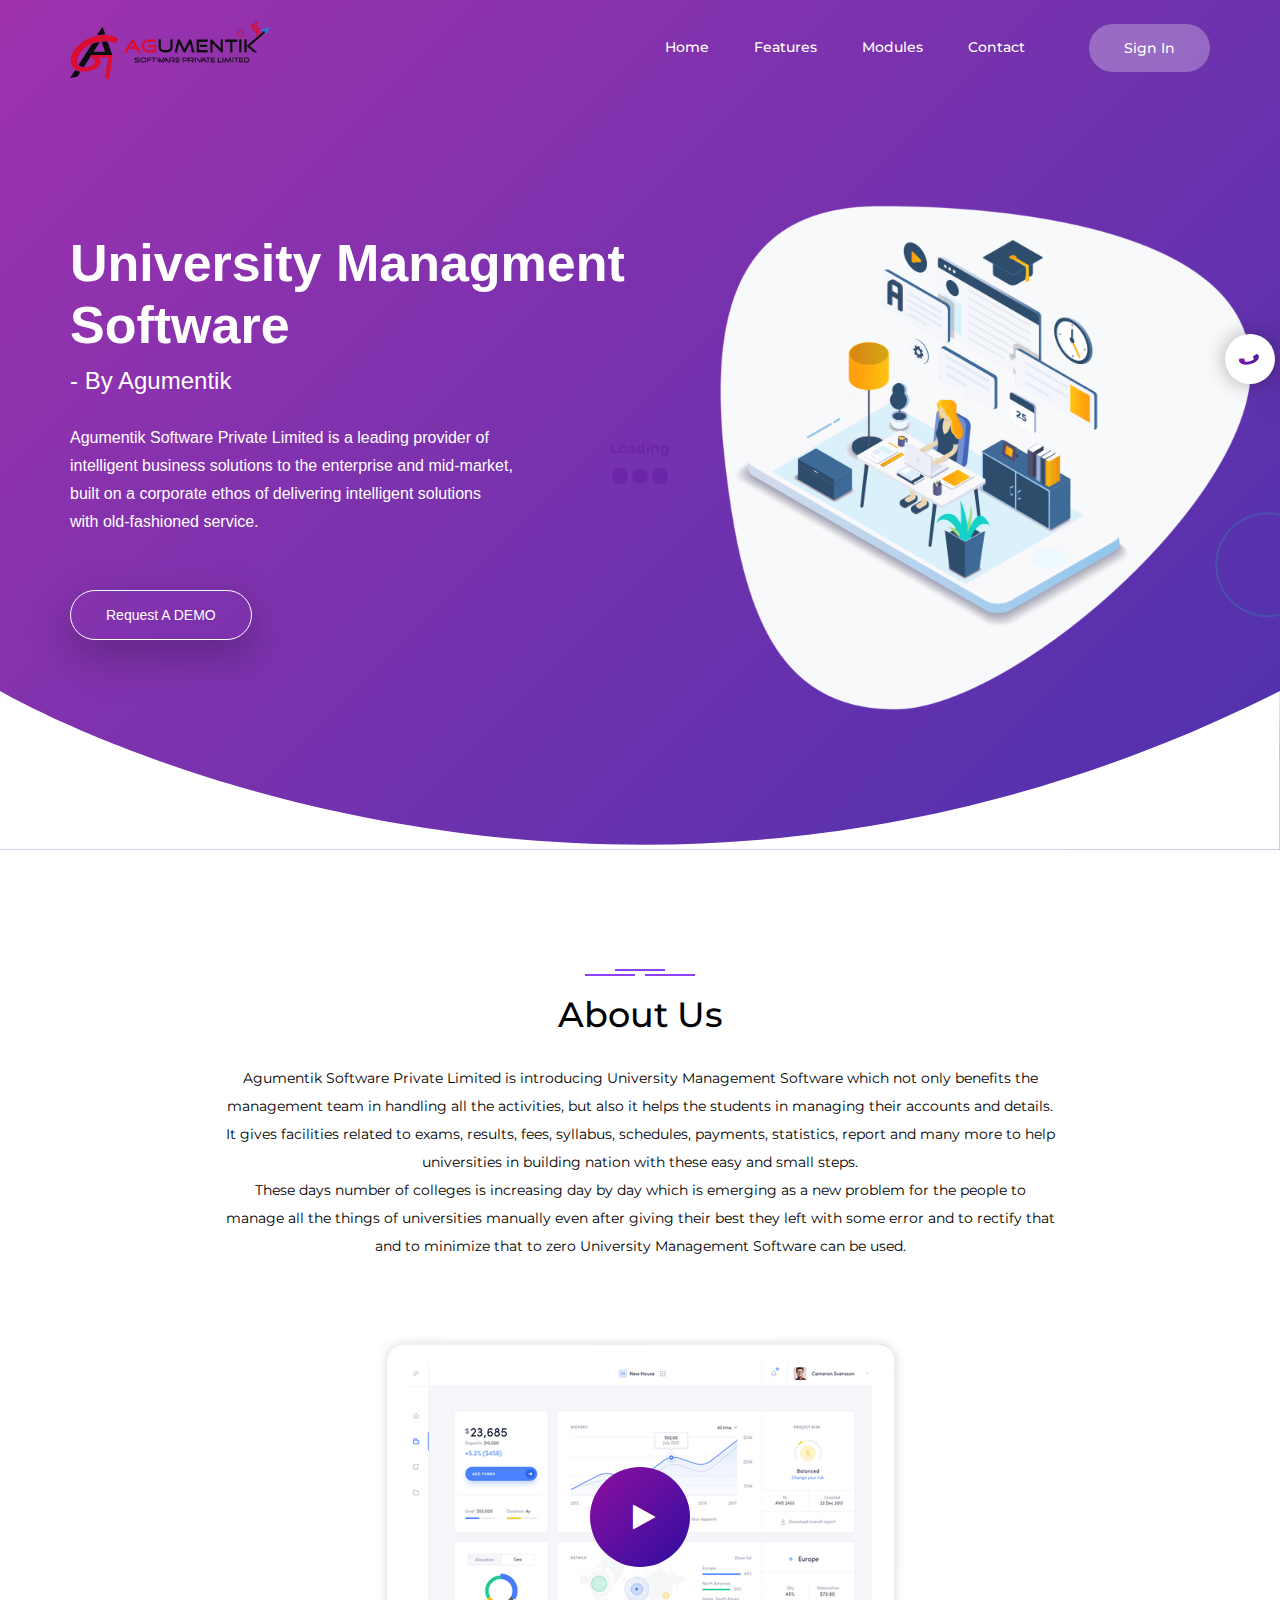
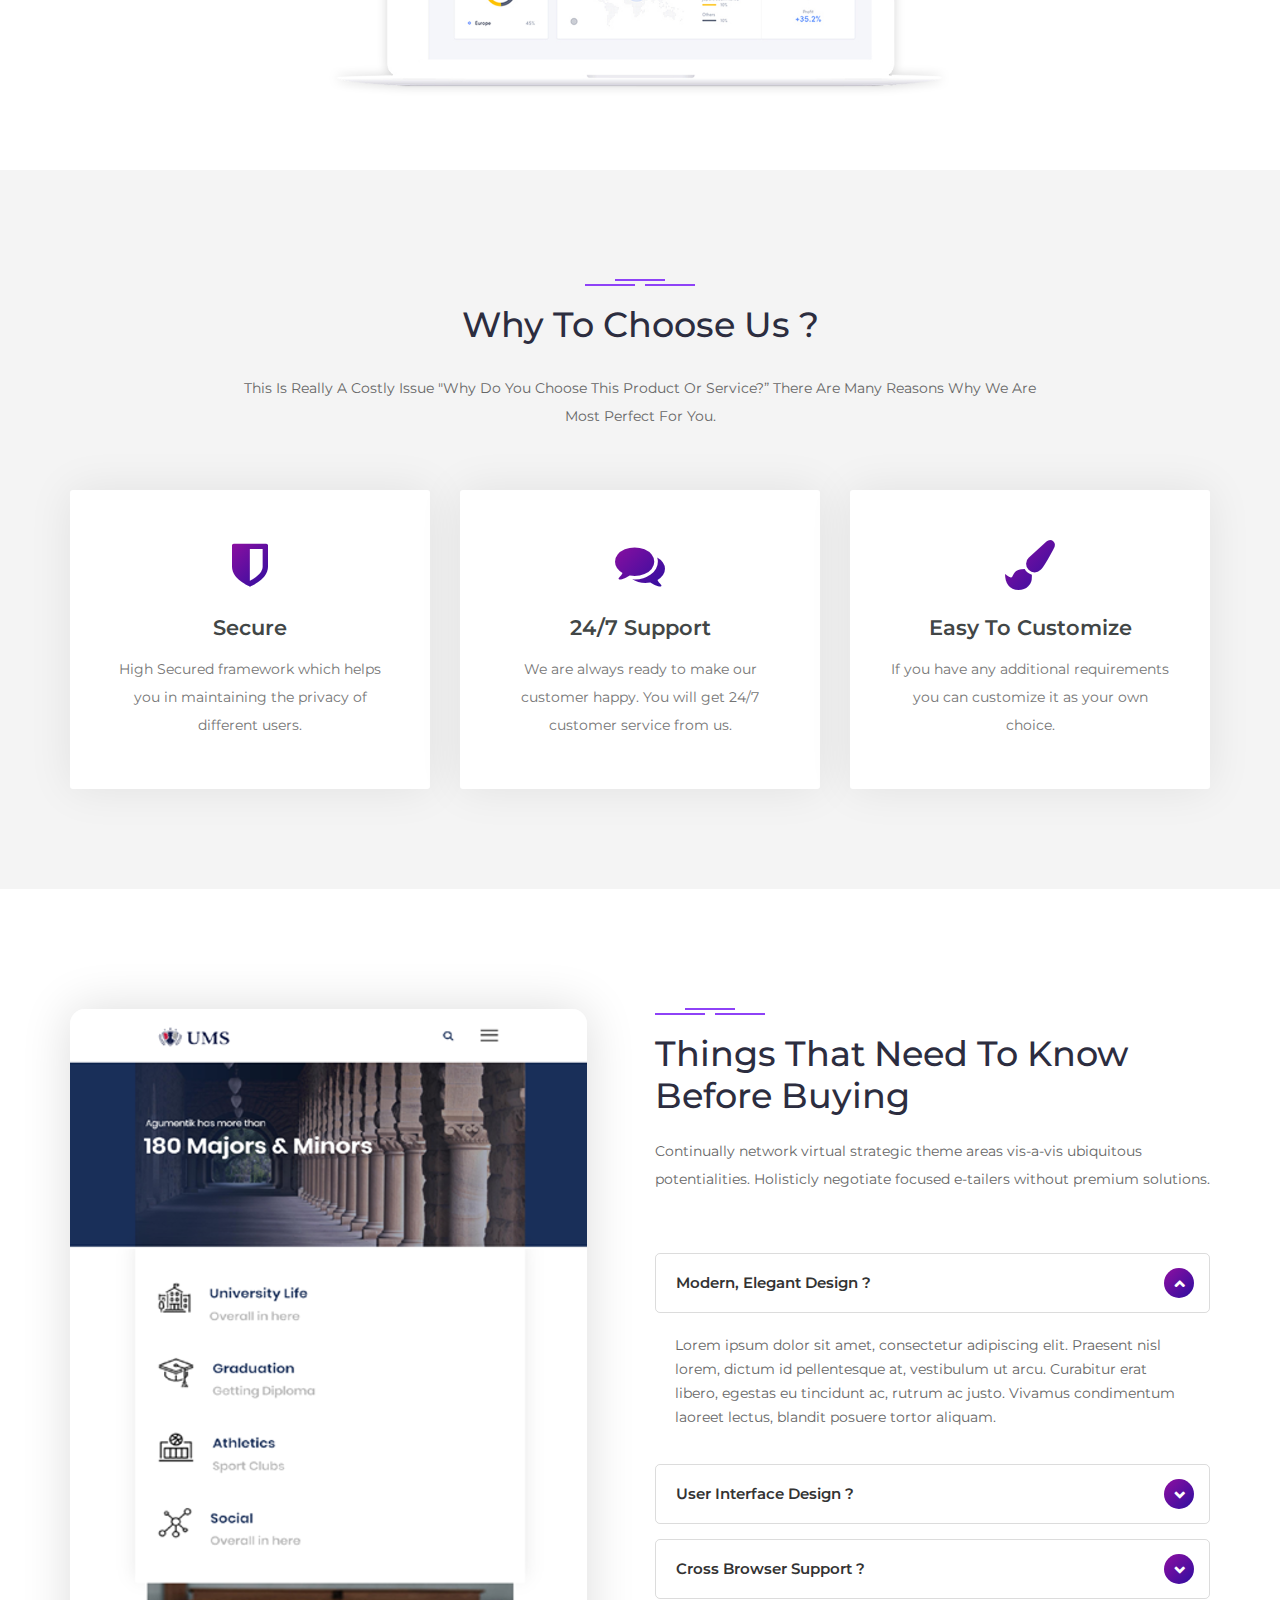
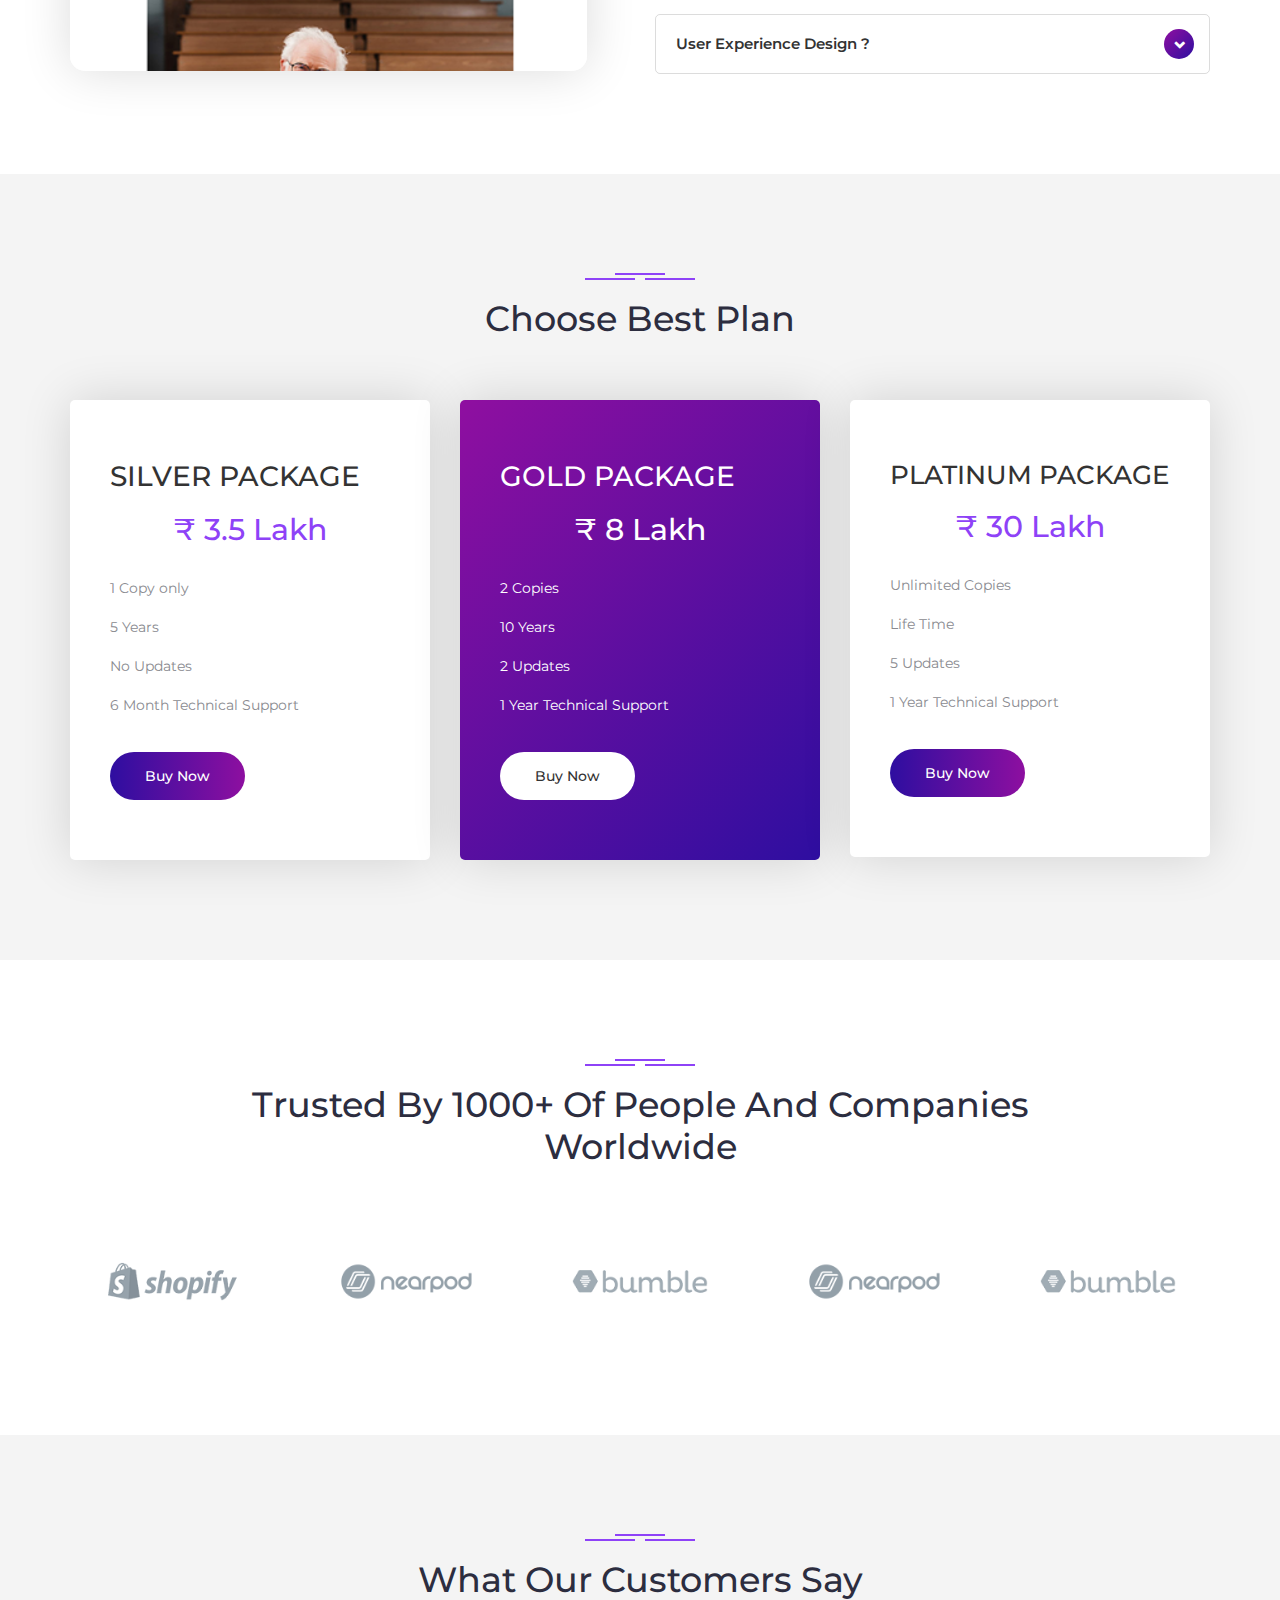
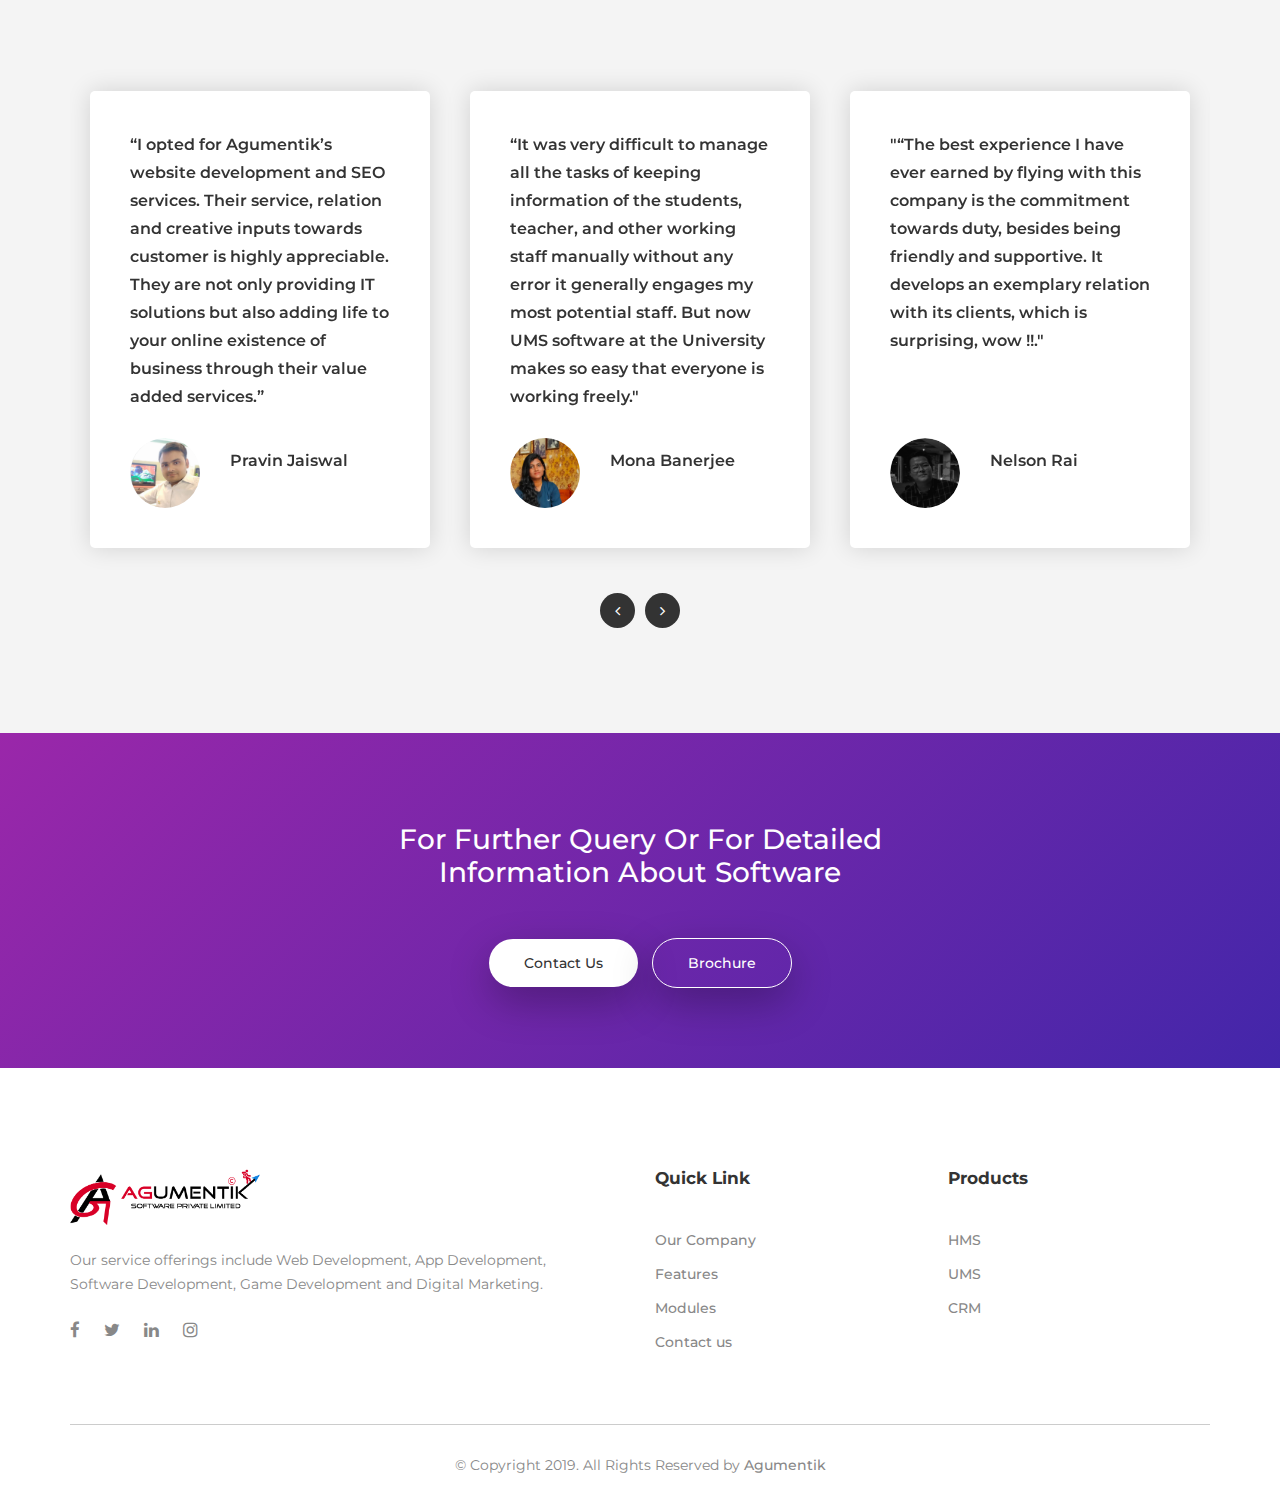
==== commit 42fa065d: "updated" ====
--- a/index.html
+++ b/index.html
@@ -354,7 +354,7 @@
 			
 				<div class="row">
 					<div class="col-lg-4 col-md-6 col-12">
-						<div class="pricing__plan" >
+						<div class="pricing__plan hv">
 							<div class="pricing-top">
 								<h3 class="pricing__title">SILVER PACKAGE</h3>
 								
@@ -376,7 +376,7 @@
 						</div>
 					</div>
 					<div class="col-lg-4 col-md-6 col-12">
-						<div class="pricing__plan active">
+						<div class="pricing__plan active ">
 							<div class="pricing-top">
 								<h3 class="pricing__title">GOLD PACKAGE</h3>
 								<div class="pricing__values">
@@ -396,7 +396,7 @@
 						</div>
 					</div>
 					<div class="col-lg-4 col-md-6 col-12">
-						<div class="pricing__plan">
+						<div class="pricing__plan hv">
 							<div class="pricing-top">
 								<h3 class="pricing__title pltn" >PLATINUM PACKAGE</h3>
 								<div class="pricing__values">
--- a/css/style.css
+++ b/css/style.css
@@ -614,6 +614,23 @@
 	margin:0 auto;
 	text-align: center;
 }
+.hv:hover{
+	background:linear-gradient(-45deg,#2e0ea0,#8f0fa0);   
+	
+}
+.hv:hover .pricing__title,.hv:hover .pricing__values,.hv:hover .pricing__list li{
+	color: #fff;
+}
+.hv:hover .button{
+	background: #fff !important;
+}
+.hv:hover .button{
+	color: #333333;
+}
+.hv .button:hover{
+	background: #ffffff57 !important;
+	color: #fff;
+}
 
 .pricing__plan{       
 	background-color:#fff;
@@ -1033,166 +1050,6 @@
 /*===============================
     End App Features CSS
 =================================*/
-
-/*=====================================
-	08. Start Screenshots Area CSS
-=======================================*/
-.screenshots-area .section-title{
-	padding:0;
-	text-align:left;
-}
-.screenshots-area .section-title .lines {
-	height: 2px;
-	width: 50px;
-	text-align: center;
-	display: inline-block;
-	position: relative;
-	top: -16px;
-	left: 30px;
-}
-.screenshots-area .section-title h2:after{
-	left:0;
-	margin-left:0px;
-}
-.screenshots-area .owl-theme .owl-nav {
-	margin-top:10px;
-}
-.screenshots-area .owl-theme .owl-nav div{
-	height:35px;
-	width:35px;
-	line-height:25px;
-	font-size:15px;
-	text-align:center;
-	color:#fff;
-	background:#333;
-	border-radius:100%;
-	border:1px solid transparent;
-	-webkit-transition:all 0.4s ease;
-	-moz-transition:all 0.4s ease;
-	transition:all 0.4s ease;
-}
-.screenshots-area .owl-theme .owl-nav div:hover{
-	border-color:#333;
-	color:#333;
-	background:transparent;
-}
-/*======================================
-	End Start Screenshots Area CSS
-========================================*/
-
-/*======================================
-  10. Start Team CSS
-========================================*/  
-.team .title-line{
-	margin-bottom:40px;
-}
-.team .single-team {
-	margin-top: 30px;
-	position:relative;
-	-webkit-transition: all 500ms ease;
-    -moz-transition: all 500ms ease;
-    transition: all 500ms ease;
-	display: inline-block;
-	overflow:hidden;
-}
-.team .single-team.overlay:before{
-	background:linear-gradient(-45deg,#2e0ea0,#8f0fa0);
-	opacity:0;
-	visibility:hidden;
-}
-.team .single-team.overlay:hover:before{
-	opacity:0.9;
-	visibility:visible;
-}
-.team .single-team .image img{
-	height:100%;
-	width:100%;
-}
-.team .single-team .info-box {
-	position: aba;
-	position: absolute;
-	top: 30px;
-	left: 30px;
-	opacity:0;
-	visibility:hidden;
-	-webkit-transition: all 500ms ease;
-    -moz-transition: all 500ms ease;
-    transition: all 500ms ease;
-}
-.team .single-team:hover .info-box{
-	opacity:1;
-	visibility:visible;
-}
-.team .single-team .info-box .name {
-	display: block;
-	font-size: 17px;
-	color: #fff;
-	font-weight: 500;
-	margin-bottom: 3px;
-}
-.team .single-team .info-box .designation{
-	color:#fff;
-	font-size:13px;
-}
-.team .single-team .social-links {
-	position: absolute;
-	left: 30px;
-	bottom: 30px;
-	opacity:0;
-	visibility:hidden;
-	-webkit-transition: all 500ms ease;
-    -moz-transition: all 500ms ease;
-    transition: all 500ms ease;
-}
-.team .single-team:hover .social-links{
-	opacity:1;
-	visibility:visible;
-}
-.team .single-team .social-links .social li{
-	display:inline-block;
-	margin-right:10px;
-}
-.team .single-team .social-links .social li:last-child{
-	margin-right:0px;
-}
-.team .single-team .social-links .social li a{
-	color:#fff;
-	display:block;
-	font-size:16px;
-}
-.team .single-team .social-links .social li a:hover{
-	color:#000;
-}
-.team .single-team .caption-box {
-	background: #fff;
-	padding: 17px 35px 15px 30px;
-	position: absolute;
-	left: 0;
-	bottom: 30px;
-	display:inline-block;
-	-webkit-transition: all 500ms ease;
-    -moz-transition: all 500ms ease;
-    transition: all 500ms ease;
-}
-.team .single-team:hover .caption-box{
-	left:-100%;
-	opacity:0;
-	visibility:hidden;
-}
-.team .single-team .caption-box .name{
-	display: block;
-	font-size: 17px;
-	color: #333;
-	font-weight: 500;
-	margin-bottom: 3px;
-}
-.team .single-team .caption-box .designation{
-	color:#333;
-	font-size:13px;
-}
-/*======================================
-  End Team CSS
-========================================*/ 
 
 /*=============================
 	13. Start Work CSS
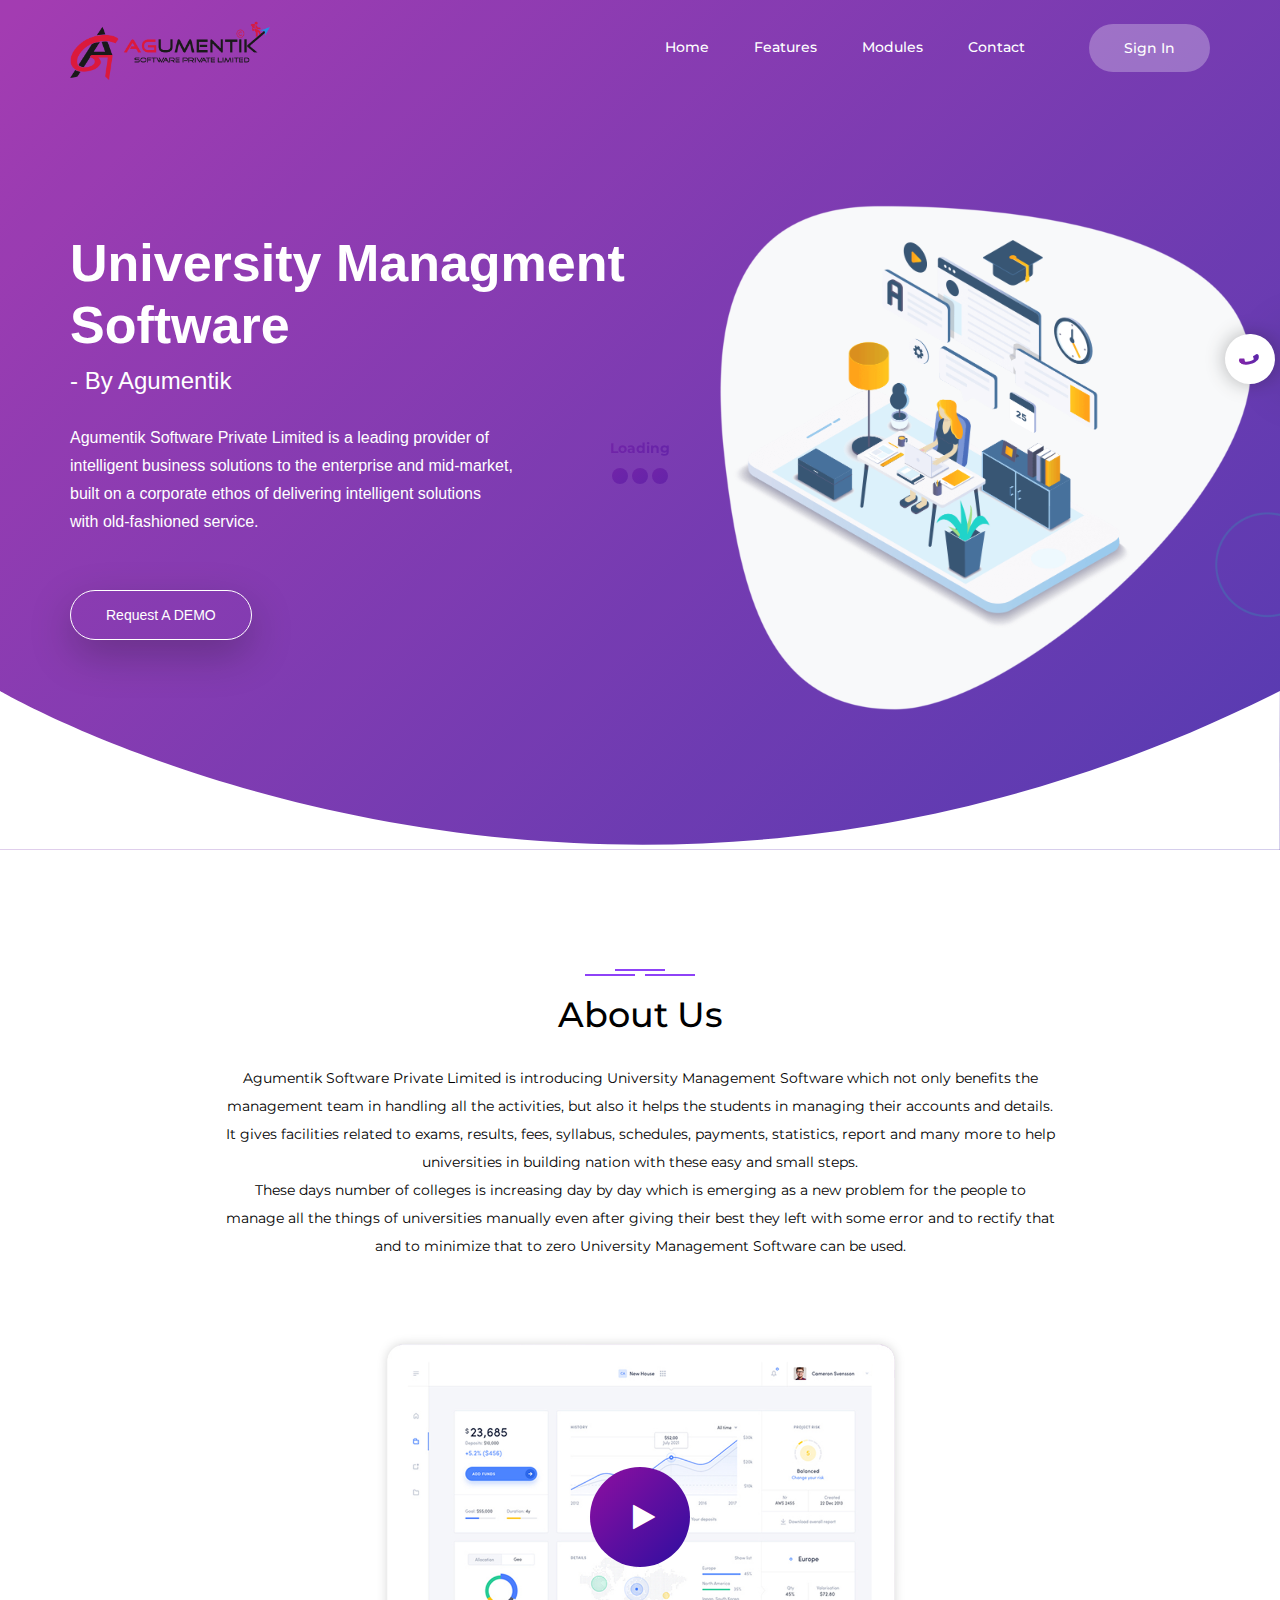
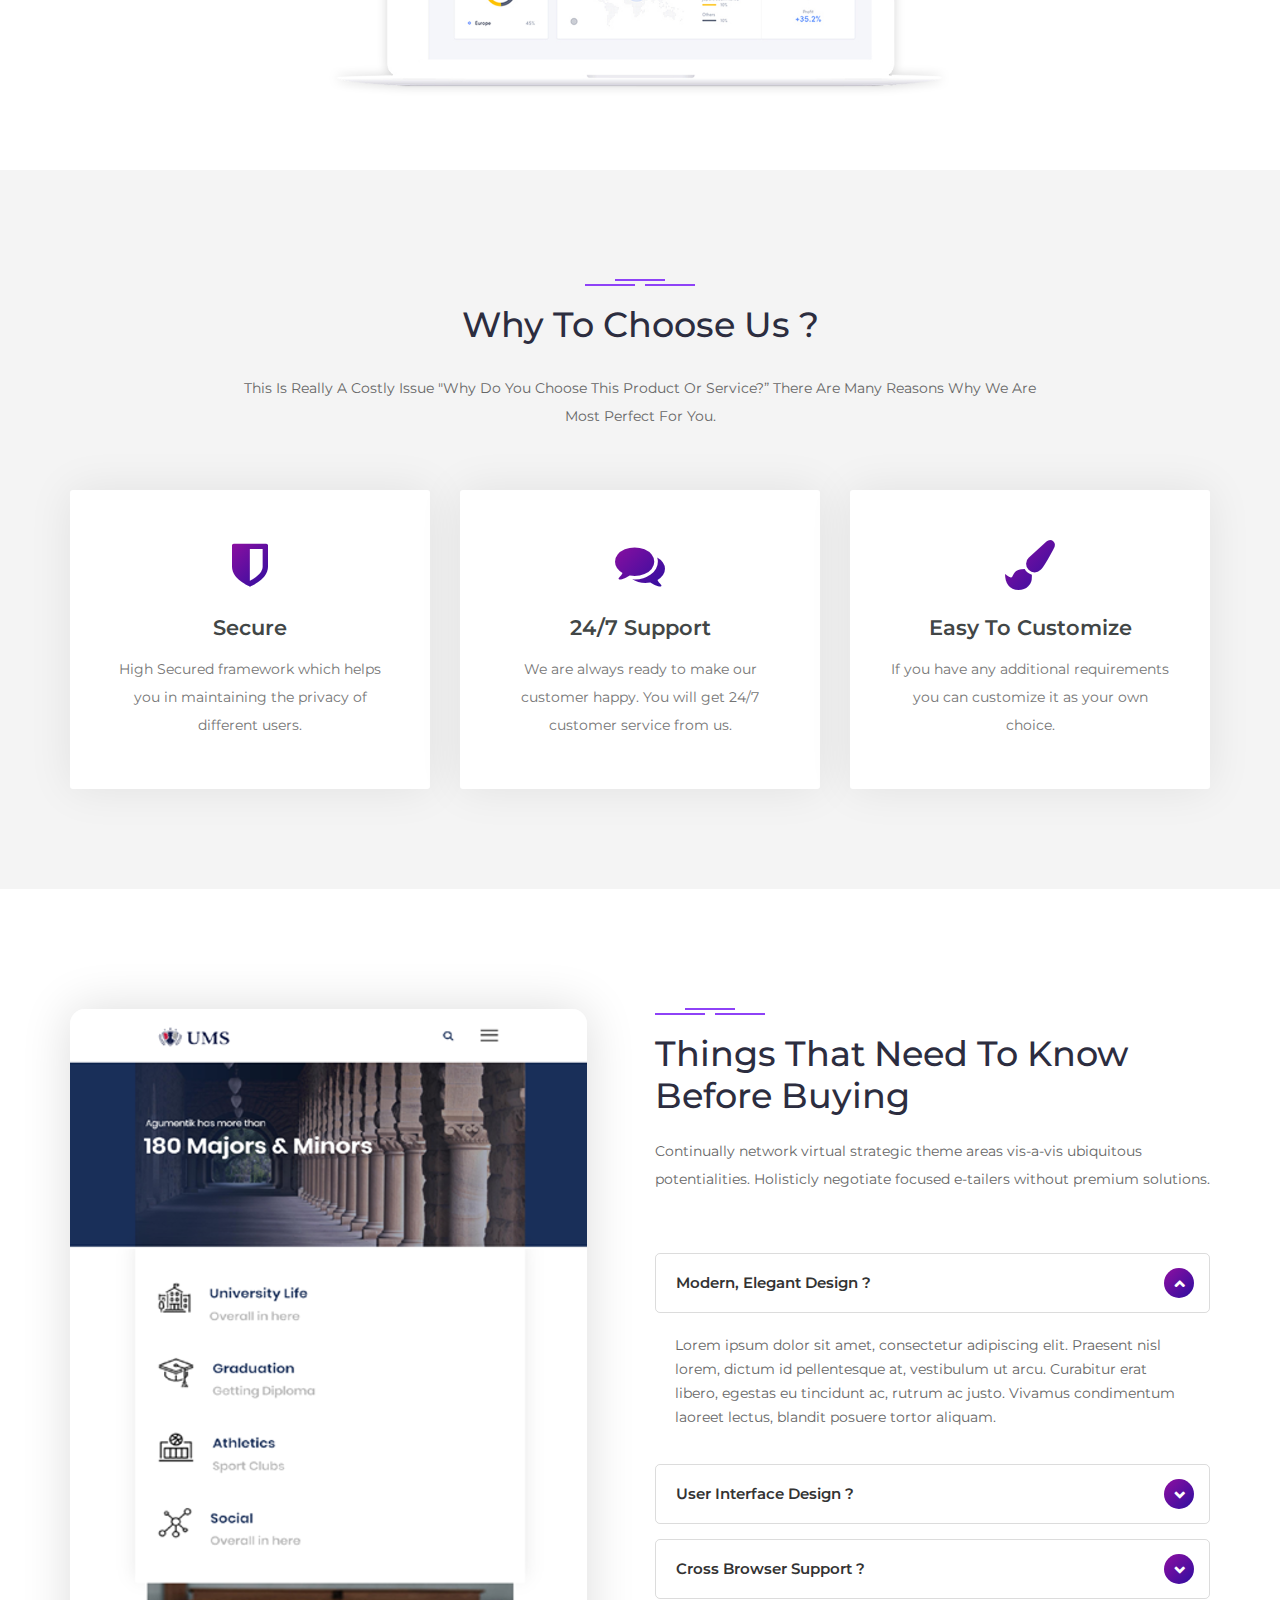
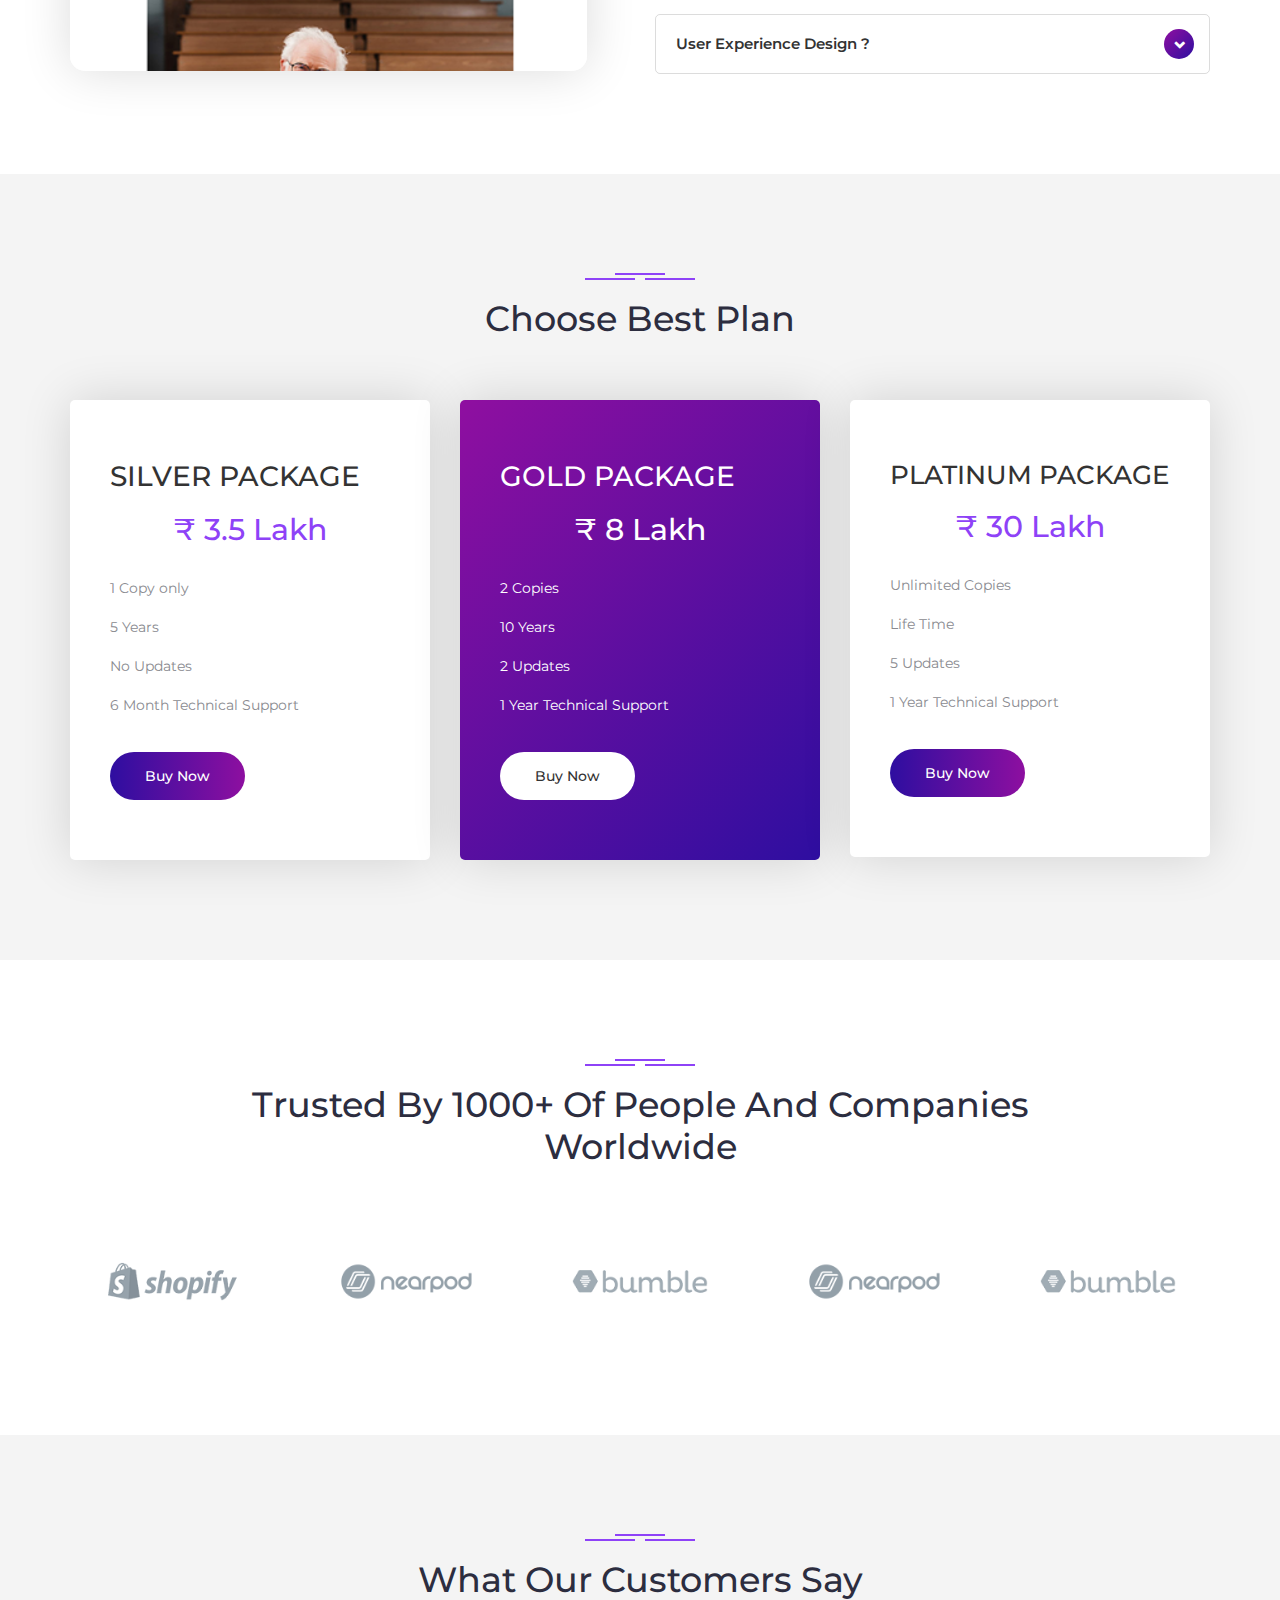
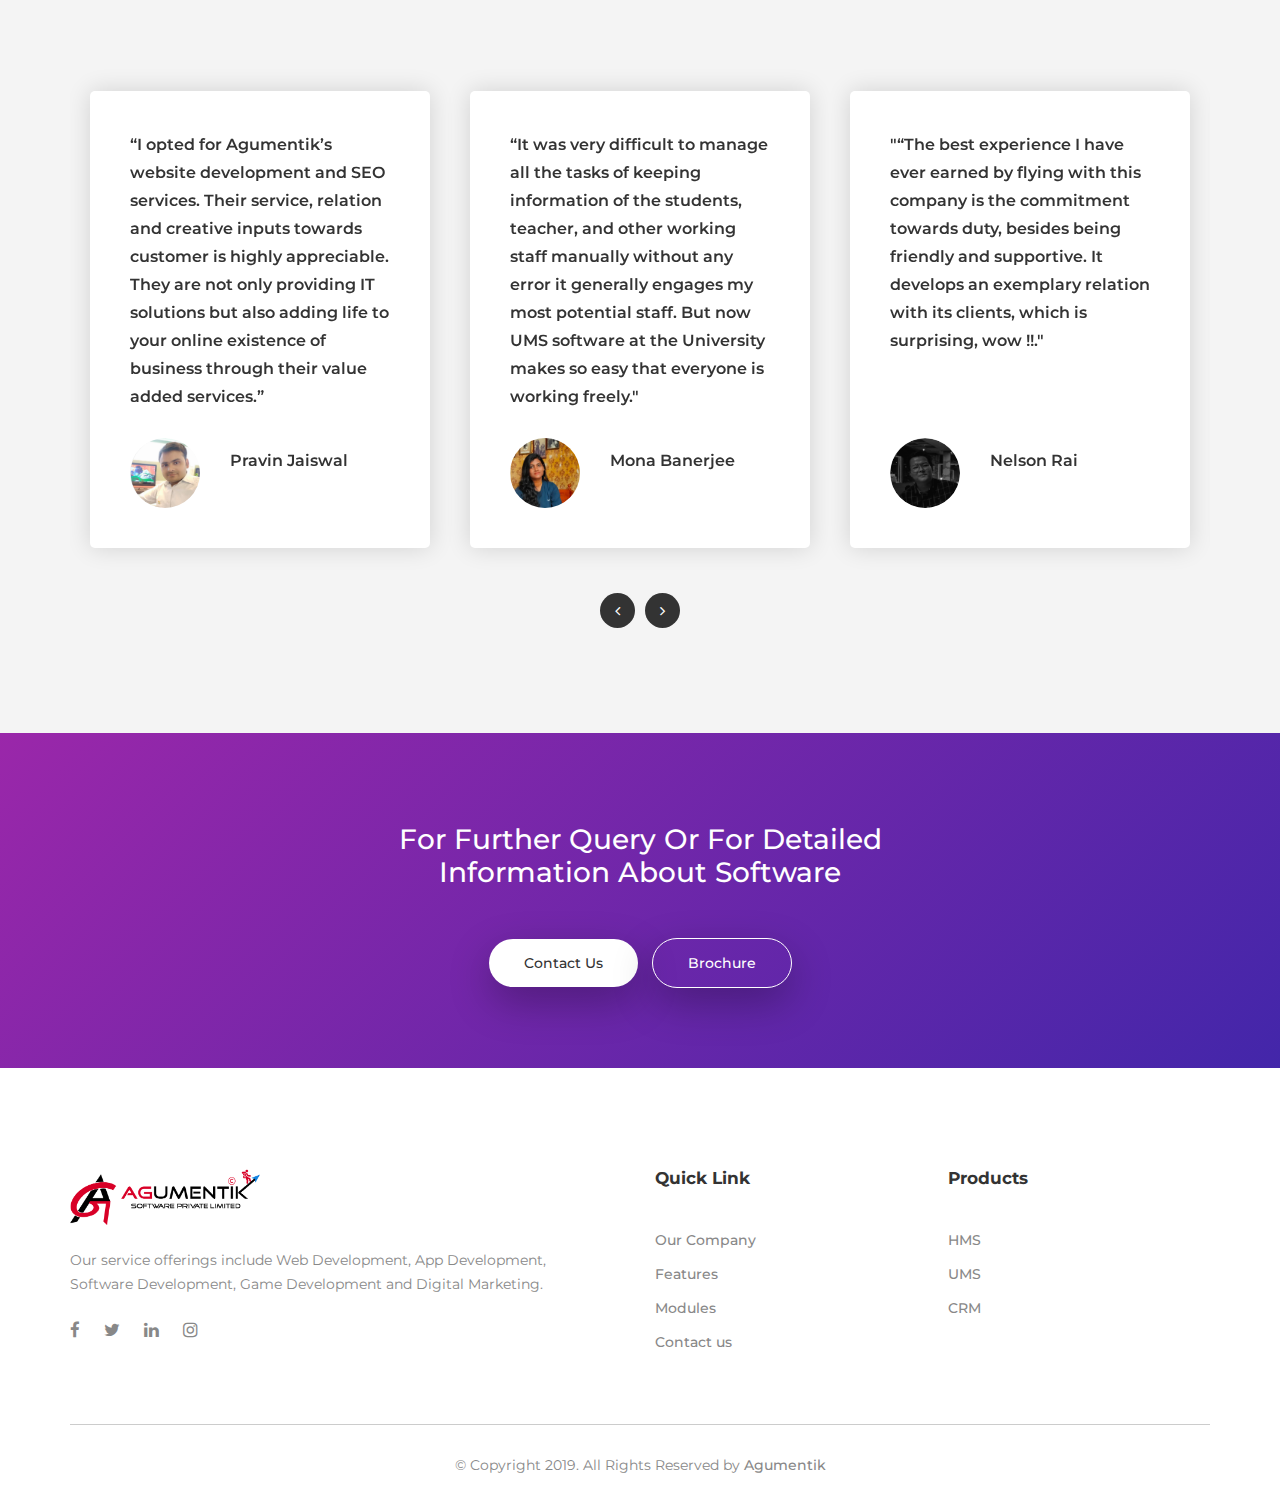
==== commit 8484dd07: "update" ====
--- a/index.html
+++ b/index.html
@@ -5,8 +5,7 @@
 	<!-- Meta Tag -->
     <meta charset="utf-8">
     <meta http-equiv="X-UA-Compatible" content="IE=edge">
-	<meta name='copyright' content=''>
-	<meta http-equiv="X-UA-Compatible" content="IE=edge">
+	
     <meta name="viewport" content="width=device-width, initial-scale=1, shrink-to-fit=no">
 	<!-- Title Tag  -->
     <title>Agumentik | Home</title>
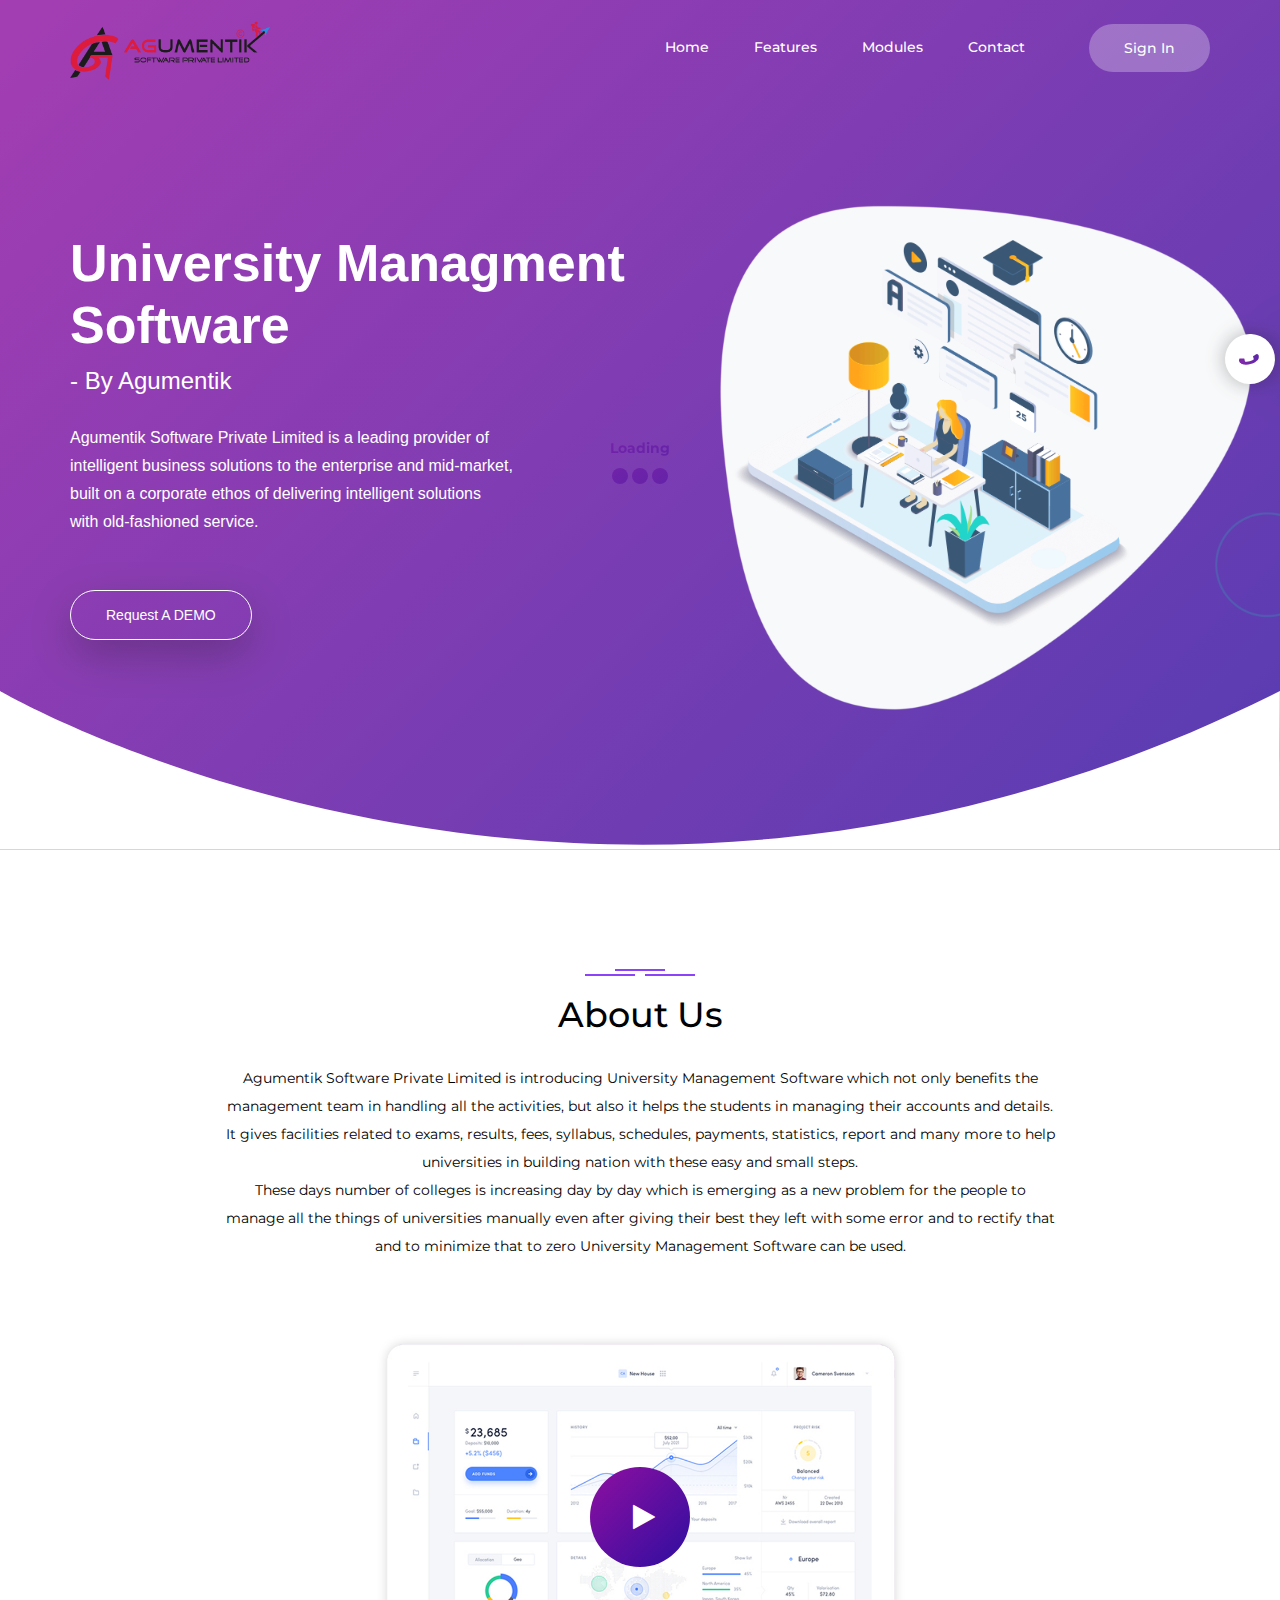
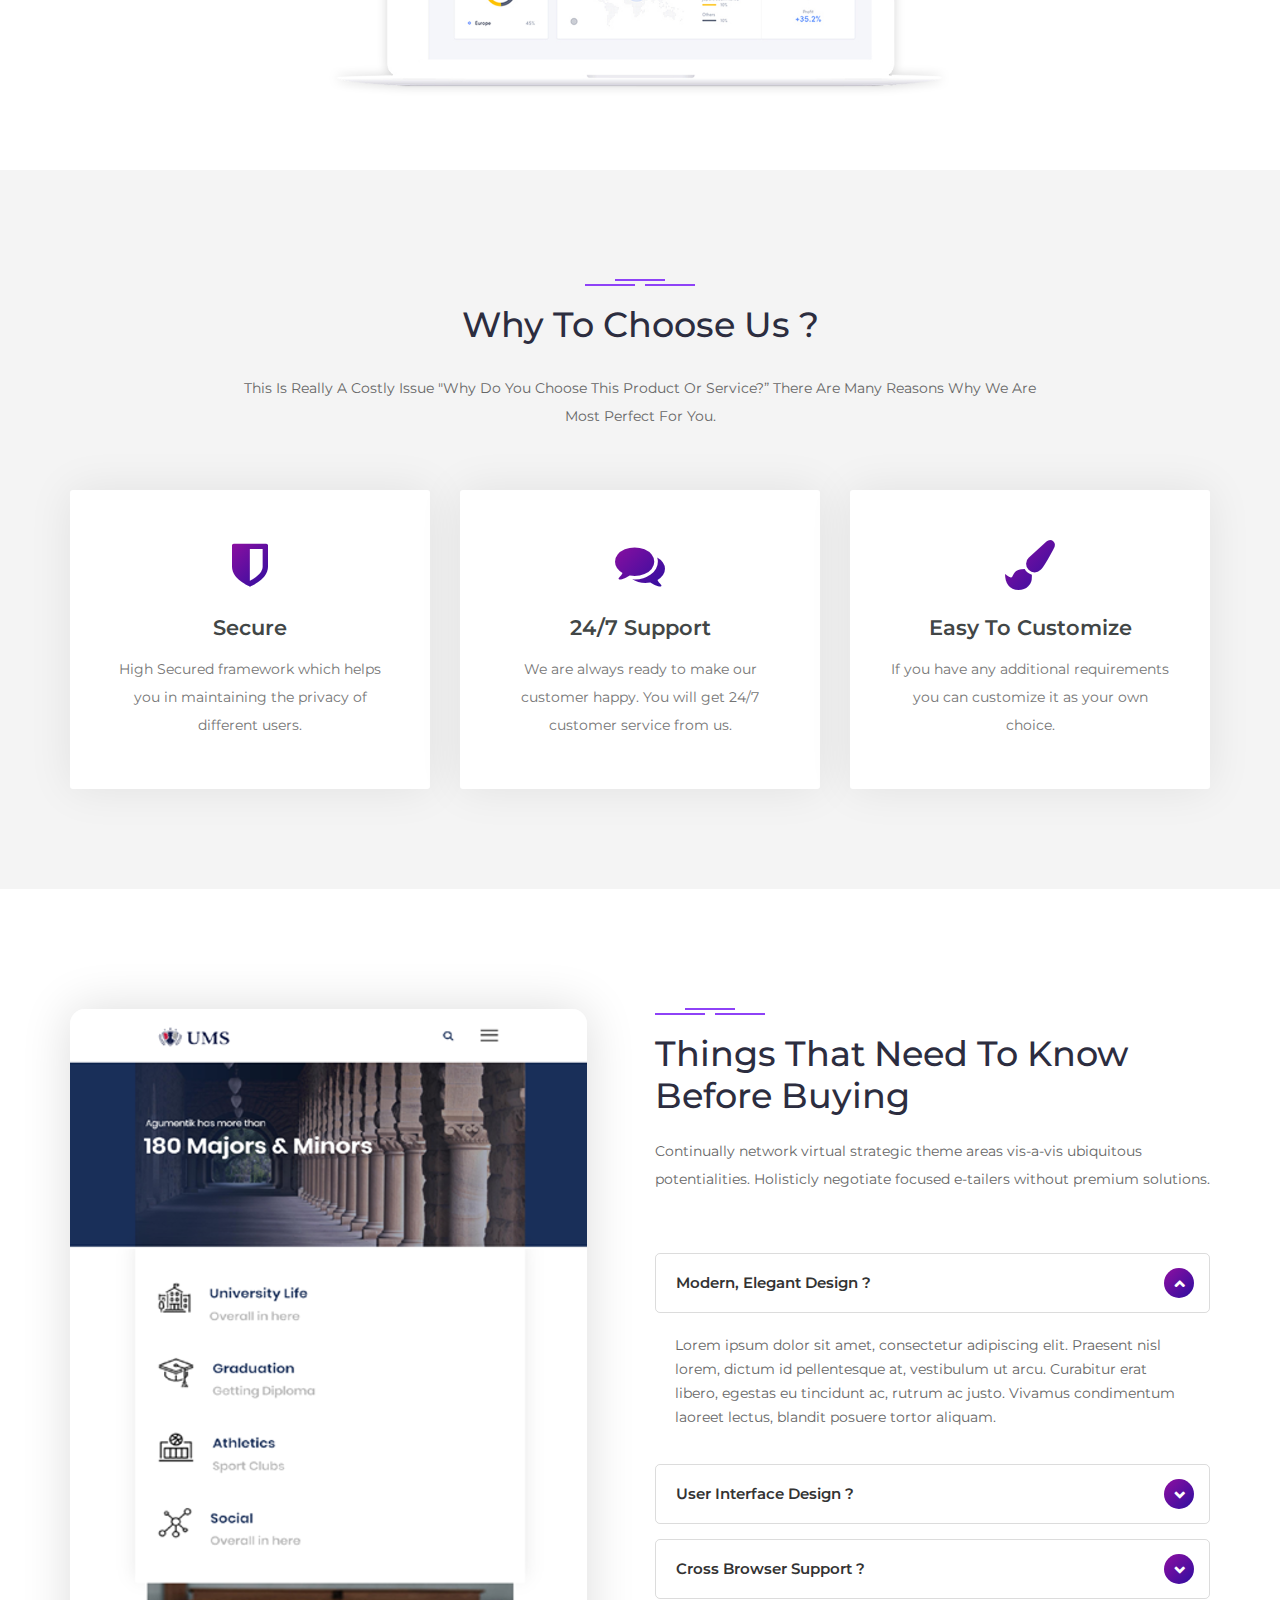
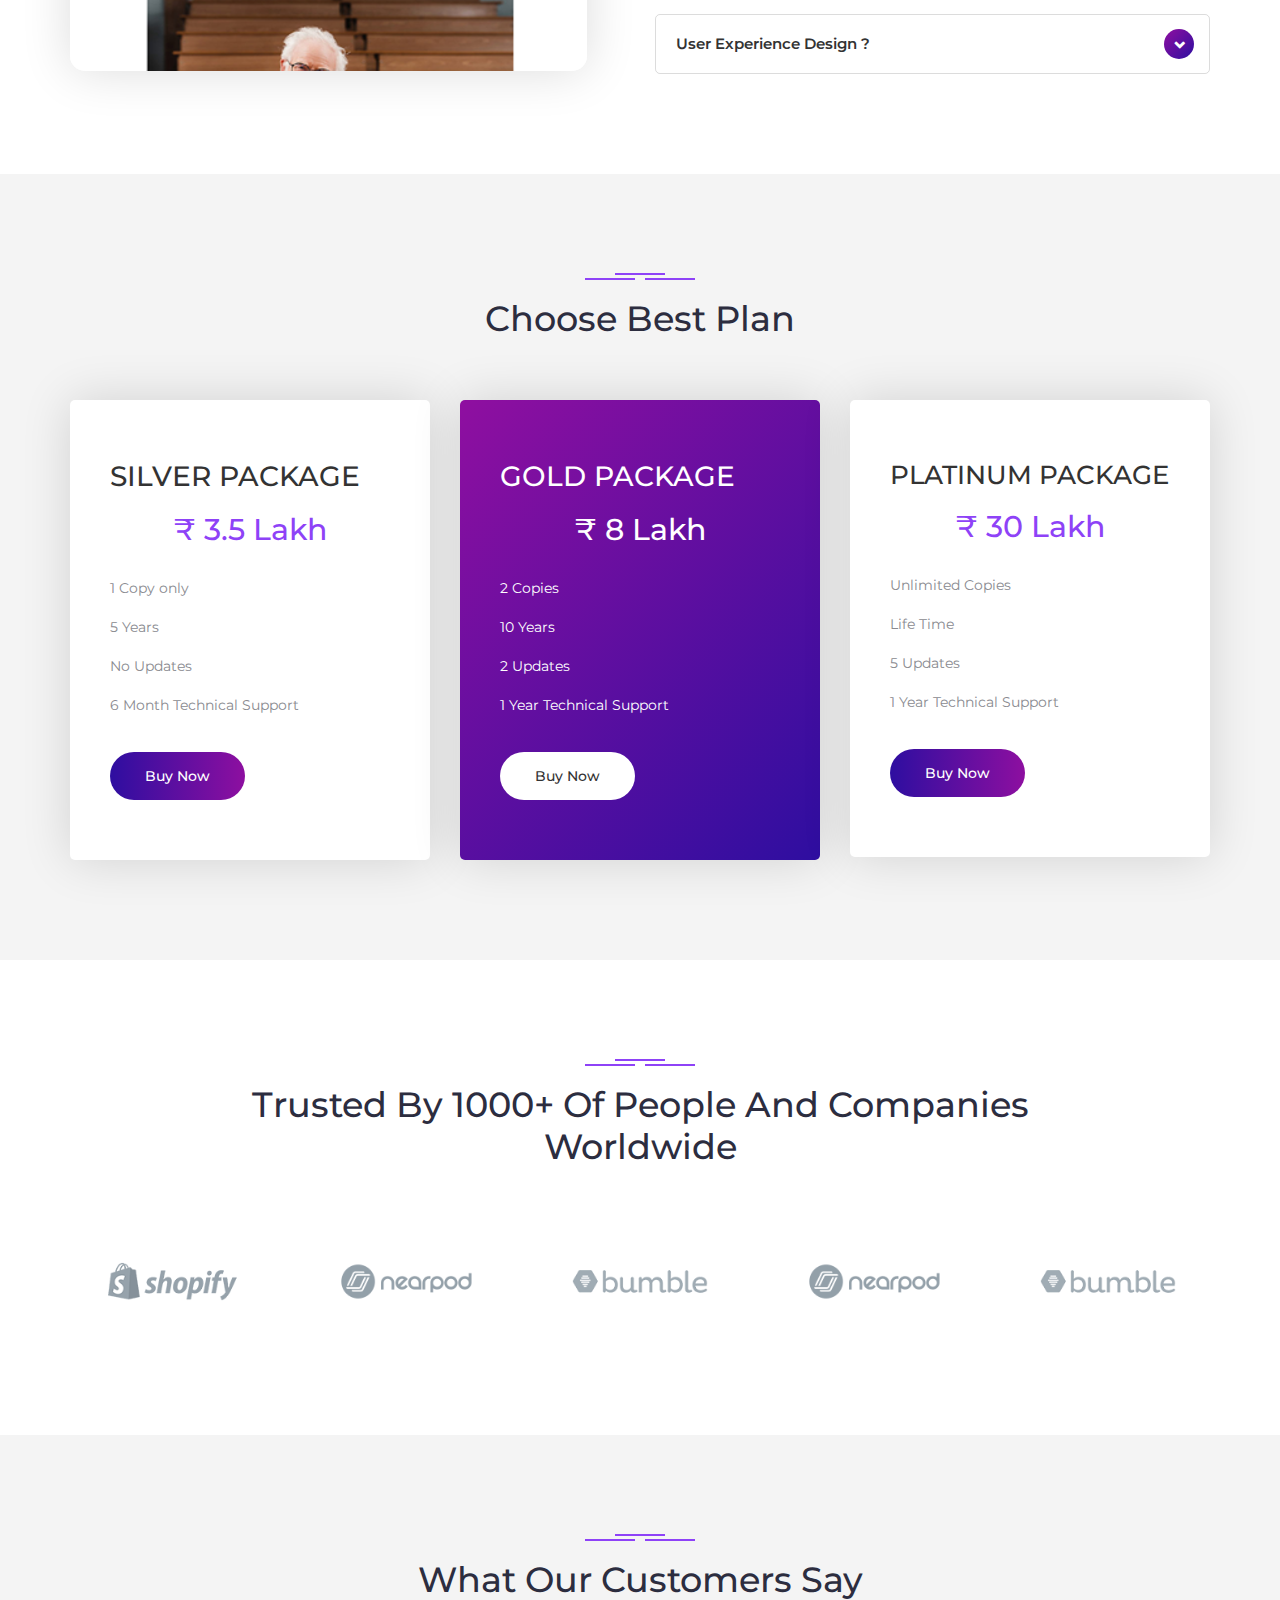
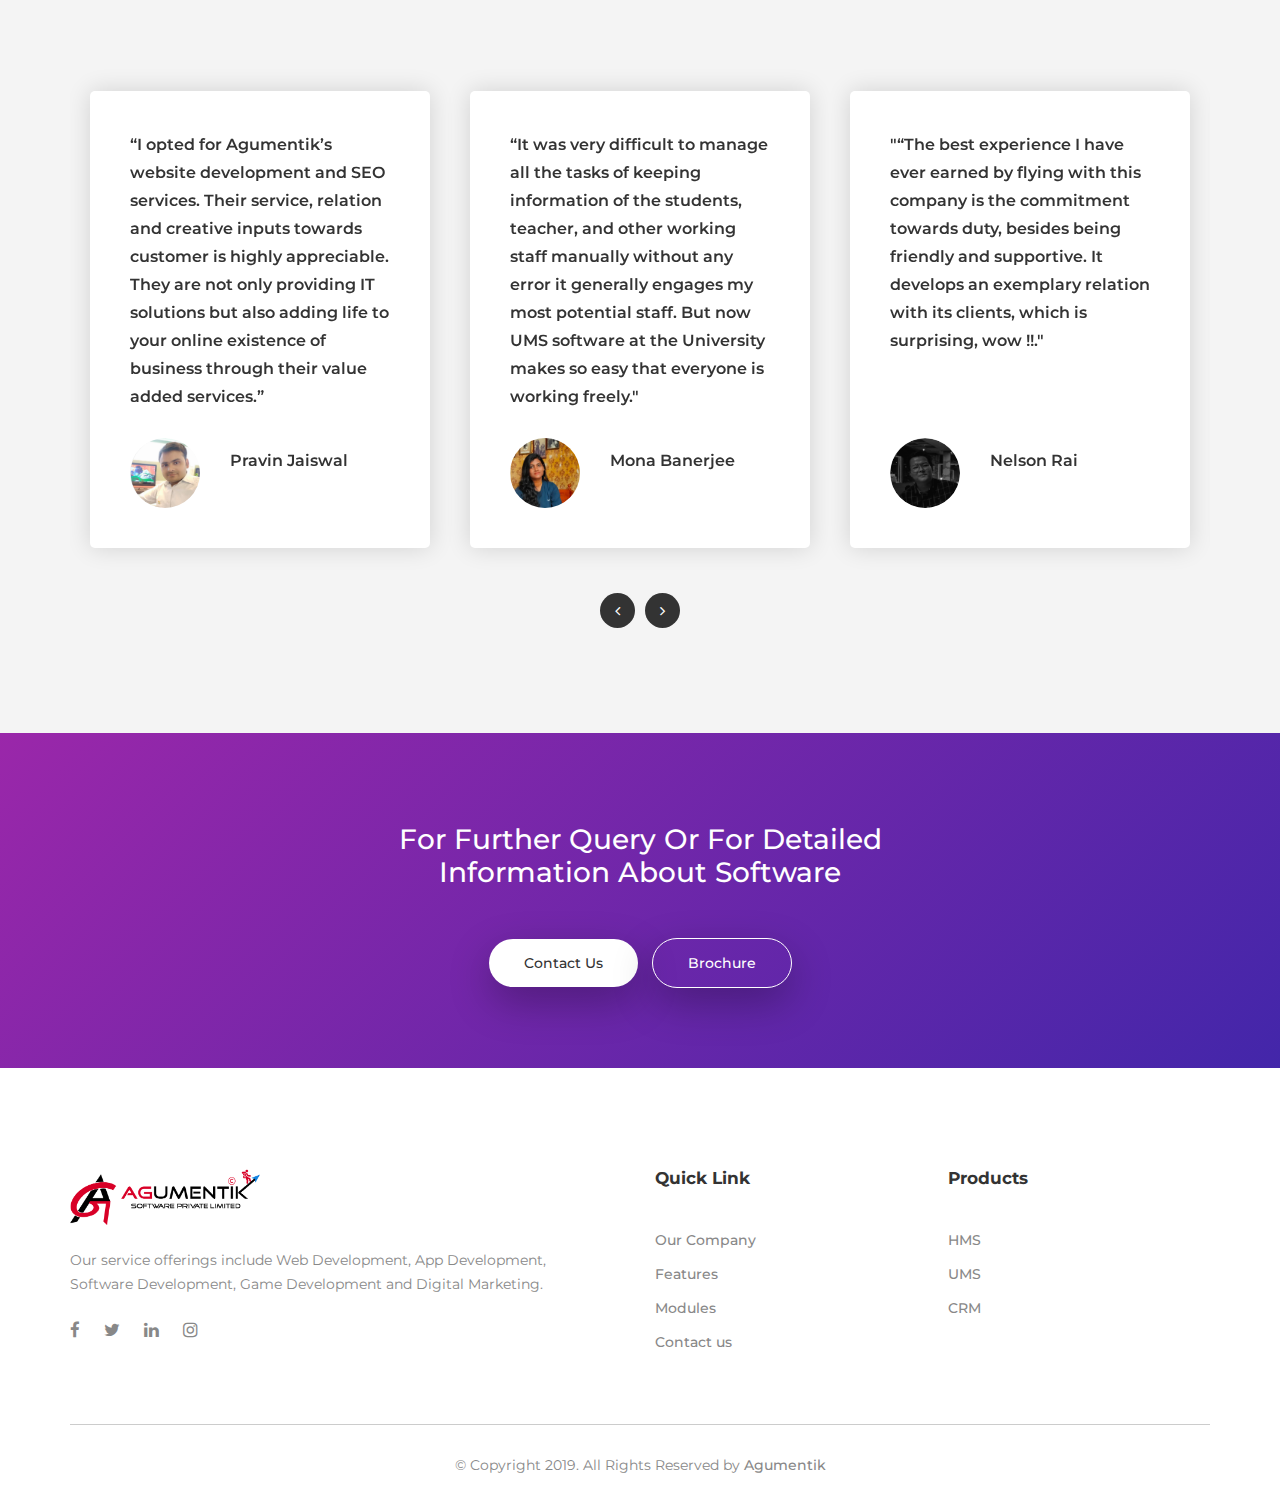
==== commit 4684b808: "update" ====
--- a/index.html
+++ b/index.html
@@ -16,7 +16,6 @@
 	
 	<!-- StyleSheet -->
 	
-	<!-- Bootstrap -->
 	<link rel="stylesheet" href="css/bootstrap.css">
 	<!-- Magnific Popup -->
     <link rel="stylesheet" href="css/magnific-popup.min.css">
@@ -104,7 +103,7 @@
     </header>
 	<!--/ End Header Area -->
 	
-	<!-- Hero Area -->
+	<!-- Landing Page Area -->
     <section id="hero-area" class="hero-area overlay">
 		<div class="hero-main ">
 		   <div class="container">
